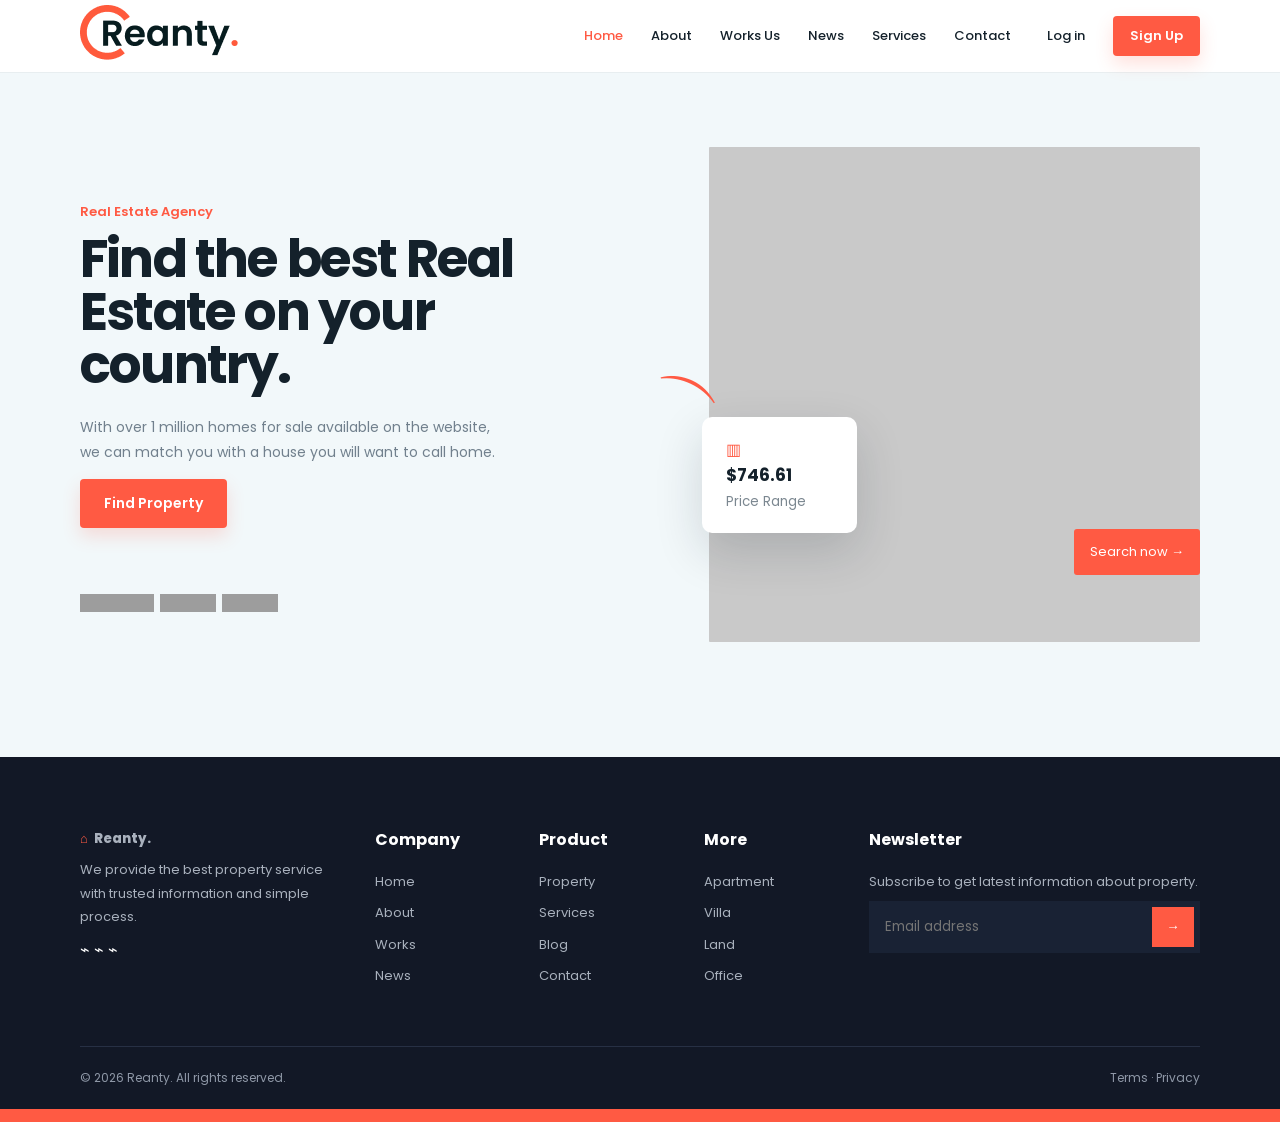
==== index.html @ 838295aa "create hero and change logo images" ====
<!DOCTYPE html>
<html lang="en">
<head>
  <meta charset="UTF-8" />
  <meta name="viewport" content="width=device-width, initial-scale=1.0" />
  <title>Reanty - Real Estate</title>
  <link rel="preconnect" href="https://fonts.googleapis.com">
  <link rel="preconnect" href="https://fonts.gstatic.com" crossorigin>
  <link href="https://fonts.googleapis.com/css2?family=Poppins:wght@400;500;600;700;800&display=swap" rel="stylesheet">
  <link rel="stylesheet" href="./css/base/reset.css" />
  <link rel="stylesheet" href="./css/base/typography.css" />
  <link rel="stylesheet" href="./css/base/buttons.css" />
  <link rel="stylesheet" href="./css/base/utilities.css" />
  <link rel="stylesheet" href="./css/layout/container.css" />
  <link rel="stylesheet" href="./css/layout/header.css" />
  <link rel="stylesheet" href="./css/layout/footer.css" />
  <link rel="stylesheet" href="./css/responsive.css" />
  <link rel="stylesheet" href="./css/sections/hero.css" />
</head>
<body>
  <!-- Header -->
  <header class="header">
    <div class="container nav-wrap">
      <a class="logo" href="#"><img src="./public/images/Logo.png" alt=""></a>
      <input type="checkbox" id="menu-toggle" class="menu-toggle">
      <label for="menu-toggle" class="hamburger"><span></span><span></span><span></span></label>
      <nav class="nav">
        <a class="active" href="#">Home</a>
        <a href="#about">About</a>
        <a href="#work">Works Us</a>
        <a href="#news">News</a>
        <a href="#services">Services</a>
        <a href="#contact">Contact</a>
        <a href="#" class="signin">Log in</a>
        <a href="#" class="btn btn-sm">Sign Up</a>
      </nav>
    </div>
  </header>
<main>
    <!-- Hero -->
    <section class="hero section-soft">
      <div class="container hero-grid">
        <div class="hero-content">
          <p class="eyebrow">Real Estate Agency</p>
          <h1>Find the best Real Estate on your country.</h1>
          <p class="text">With over 1 million homes for sale available on the website, we can match you with a house you will want to call home.</p>
          <a class="btn" href="#featured">Find Property</a>
          <div class="mini-tabs"><span></span><span></span><span></span></div>
        </div>
        <div class="hero-media">
          <div class="image-box hero-box"></div>
          <div class="price-card">
            <span class="pin">▥</span>
            <strong>$746.61</strong>
            <small>Price Range</small>
          </div>
          <div class="search-pill">Search now <b>→</b></div>
          <div class="arrow-mark">⌒</div>
        </div>
      </div>
    </section>
</main>
 

  <!-- Footer -->
  <footer class="footer">
    <div class="container footer-grid">
      <div><a class="logo footer-logo"><span class="logo-icon">⌂</span> Reanty.</a><p>We provide the best property service with trusted information and simple process.</p><div class="social">⌁ ⌁ ⌁</div></div>
      <div><h4>Company</h4><a>Home</a><a>About</a><a>Works</a><a>News</a></div>
      <div><h4>Product</h4><a>Property</a><a>Services</a><a>Blog</a><a>Contact</a></div>
      <div><h4>More</h4><a>Apartment</a><a>Villa</a><a>Land</a><a>Office</a></div>
      <div><h4>Newsletter</h4><p>Subscribe to get latest information about property.</p><form><input placeholder="Email address"><button>→</button></form></div>
    </div>
    <div class="footer-bottom container"><span>© 2026 Reanty. All rights reserved.</span><span>Terms · Privacy</span></div>
  </footer>
</body>
</html>
---- css/base/typography.css ----
body {
    font-family: Poppins, Arial, sans-serif;
    color: #14212b;
    background: #fff;
}

.eyebrow {
    font-size: 13px;
    color: #ff5a43;
    font-weight: 600;
    margin: 0 0 10px;
}

h1 {
    font-size: 52px;
    line-height: 1.02;
    letter-spacing: -1.8px;
    margin-bottom: 24px;
    max-width: 470px;
}

h2 {
    font-size: 32px;
    line-height: 1.22;
    letter-spacing: -.6px;
    margin-bottom: 12px;
}

h3 {
    font-size: 16px;
}

.lead,
.text {
    color: #71808d;
    font-size: 14px;
    line-height: 1.8;
}

.lead {
    max-width: 480px;
    margin: 0 auto 42px;
}
---- css/base/buttons.css ----
.btn {
    display: inline-flex;
    align-items: center;
    justify-content: center;
    border: 0;
    background: #ff5a43;
    color: #fff;
    border-radius: 4px;
    padding: 14px 24px;
    font-size: 14px;
    font-weight: 600;
    box-shadow: 0 8px 18px rgba(255, 90, 67, .18);
}

.btn-sm {
    padding: 10px 17px;
    font-size: 13px;
}

.outline-btn {
    display: inline-block;
    color: #ff5a43;
    border-bottom: 2px solid #ff5a43;
    padding: 12px 8px;
    font-size: 14px;
    font-weight: 600;
}
---- css/base/utilities.css ----
.section {
    padding: 86px 0;
}

.section-soft {
    background: #f2f8fa;
}

.center {
    text-align: center;
}

.left {
    text-align: left;
}

.center-text {
    text-align: center;
}

.image-box {
    background: #c9c9c9;
    border-radius: 1px;
    min-height: 160px;
}

.narrow {
    max-width: 760px;
}

.two-col {
    display: grid;
    grid-template-columns: 1fr 1fr;
    gap: 70px;
    align-items: center;
}

.check-list {
    list-style: none;
    padding: 0;
    margin: 22px 0;
}

.check-list li {
    position: relative;
    padding-left: 24px;
    margin: 12px 0;
    color: #65727e;
    font-size: 14px;
}

.check-list li:before {
    content: "";
    position: absolute;
    left: 0;
    top: 7px;
    width: 8px;
    height: 8px;
    background: #ff5a43;
}
---- css/layout/container.css ----
.container {
    width: min(1120px, 92%);
    margin: auto;
}
---- css/layout/header.css ----
.header {
    position: sticky;
    top: 0;
    background: #fff;
    z-index: 10;
    box-shadow: 0 1px 0 rgba(0, 0, 0, .04);
}

.nav-wrap {
    height: 72px;
    display: flex;
    align-items: center;
    justify-content: space-between;
}

.logo {
    font-size: 21px;
    font-weight: 800;
}

.logo-icon {
    color: #ff5a43;
    margin-right: 4px;
}

.nav {
    display: flex;
    align-items: center;
    gap: 28px;
    font-size: 13px;
    font-weight: 500;
}

.nav .active,
.nav a:hover {
    color: #ff5a43;
}

.signin {
    margin-left: 8px;
}

.menu-toggle,
.hamburger {
    display: none;
}
---- css/layout/footer.css ----
.footer {
    background: #121826;
    color: #fff;
    padding: 70px 0 0;
}

.footer-grid {
    display: grid;
    grid-template-columns: 1.6fr .8fr .8fr .8fr 1.4fr;
    gap: 35px;
}

.footer p,
.footer a {
    display: block;
    color: #a9b1bd;
    font-size: 13px;
    line-height: 1.8;
    margin-bottom: 8px;
}

.footer h4 {
    margin: 0 0 18px;
}

.footer form {
    display: flex;
    background: #192234;
    padding: 6px;
}

.footer input {
    flex: 1;
    background: transparent;
    border: 0;
    color: #fff;
    padding: 10px;
    min-width: 0;
}

.footer button {
    border: 0;
    background: #ff5a43;
    color: #fff;
    width: 42px;
}

.footer-bottom {
    display: flex;
    justify-content: space-between;
    border-top: 1px solid #273044;
    margin-top: 50px;
    padding: 22px 0;
    color: #8f98a7;
    font-size: 12px;
}

.footer:after {
    content: "";
    display: block;
    height: 13px;
    background: #ff5a43;
    margin-top: 0;
}
---- css/responsive.css ----
/* Responsive */
@media (max-width: 900px) {
    h1 {
        font-size: 42px;
    }

    .nav {
        position: absolute;
        top: 72px;
        left: 0;
        right: 0;
        background: #fff;
        display: none;
        flex-direction: column;
        align-items: flex-start;
        padding: 22px 5%;
        box-shadow: 0 12px 30px rgba(0, 0, 0, .08);
    }

    .menu-toggle:checked ~ .nav {
        display: flex;
    }

    .hamburger {
        display: flex;
        flex-direction: column;
        gap: 5px;
    }

    .hamburger span {
        width: 26px;
        height: 2px;
        background: #14212b;
    }

    .hero-grid,
    .two-col,
    .testi-wrap {
        grid-template-columns: 1fr;
    }

    .hero-media {
        min-height: 420px;
    }

    .hero-box {
        width: 100%;
        height: 380px;
    }

    .price-card {
        left: 20px;
        top: 220px;
    }

    .search-pill {
        bottom: 40px;
    }

    .type-cards,
    .services-grid,
    .property-grid,
    .blog-grid {
        grid-template-columns: 1fr 1fr;
    }

    .section-head {
        display: block;
    }

    .gallery-grid {
        height: 340px;
    }

    .footer-grid {
        grid-template-columns: 1fr 1fr;
    }

    .contact-shape {
        width: 100%;
    }
}

@media (max-width: 600px) {
    .section {
        padding: 58px 0;
    }

    h1 {
        font-size: 35px;
    }

    h2 {
        font-size: 26px;
    }

    .hero {
        padding: 45px 0 60px;
    }

    .hero-grid {
        gap: 25px;
    }

    .hero-media {
        min-height: 330px;
    }

    .hero-box {
        height: 300px;
    }

    .arrow-mark {
        display: none;
    }

    .price-card {
        top: 175px;
    }

    .type-cards,
    .services-grid,
    .property-grid,
    .blog-grid,
    .project-boxes {
        grid-template-columns: 1fr;
    }

    .featured-type {
        transform: none;
    }

    .reverse-mobile > div:first-child {
        order: 2;
    }

    .section-head {
        margin-bottom: 25px;
    }

    .filter-tabs {
        gap: 22px;
        margin-top: 20px;
    }

    .wide-banner {
        height: 230px;
    }

    .round-badge {
        left: 8%;
    }

    .testi-wrap {
        gap: 40px;
    }

    .testi-img {
        height: 230px;
    }

    .subscribe {
        flex-direction: column;
    }

    .subscribe input {
        width: 100%;
    }

    .subscribe .btn {
        width: 100%;
    }

    .contact-form {
        padding: 26px;
    }

    .footer-grid {
        grid-template-columns: 1fr;
    }

    .footer-bottom {
        display: block;
    }

    .mini-tabs {
        margin-top: 38px;
    }
}
---- css/sections/hero.css ----
.hero {
    padding: 75px 0 90px;
}

.hero-grid {
    display: grid;
    grid-template-columns: 1fr 1.1fr;
    align-items: center;
    gap: 55px;
}

.hero-content .text {
    max-width: 420px;
}

.hero-media {
    position: relative;
    min-height: 520px;
}

.hero-box {
    position: absolute;
    right: 0;
    top: 0;
    width: 88%;
    height: 495px;
}

.price-card {
    position: absolute;
    left: 60px;
    top: 270px;
    background: #fff;
    border-radius: 10px;
    padding: 20px 24px;
    box-shadow: 0 18px 48px rgba(20, 33, 43, .16);
    min-width: 155px;
}

.price-card .pin {
    display: block;
    color: #ff5a43;
}

.price-card strong {
    display: block;
    font-size: 17px;
}

.price-card small {
    color: #7b8790;
}

.search-pill {
    position: absolute;
    right: 0;
    bottom: 92px;
    background: #ff5a43;
    color: #fff;
    border-radius: 3px;
    padding: 13px 16px;
    font-size: 13px;
}

.arrow-mark {
    position: absolute;
    left: 0;
    top: 210px;
    color: #ff5a43;
    font-size: 72px;
    transform: rotate(25deg);
}

.mini-tabs {
    display: flex;
    gap: 6px;
    margin-top: 66px;
}

.mini-tabs span {
    display: block;
    width: 56px;
    height: 18px;
    background: #9d9d9d;
}

.mini-tabs span:first-child {
    width: 74px;
}
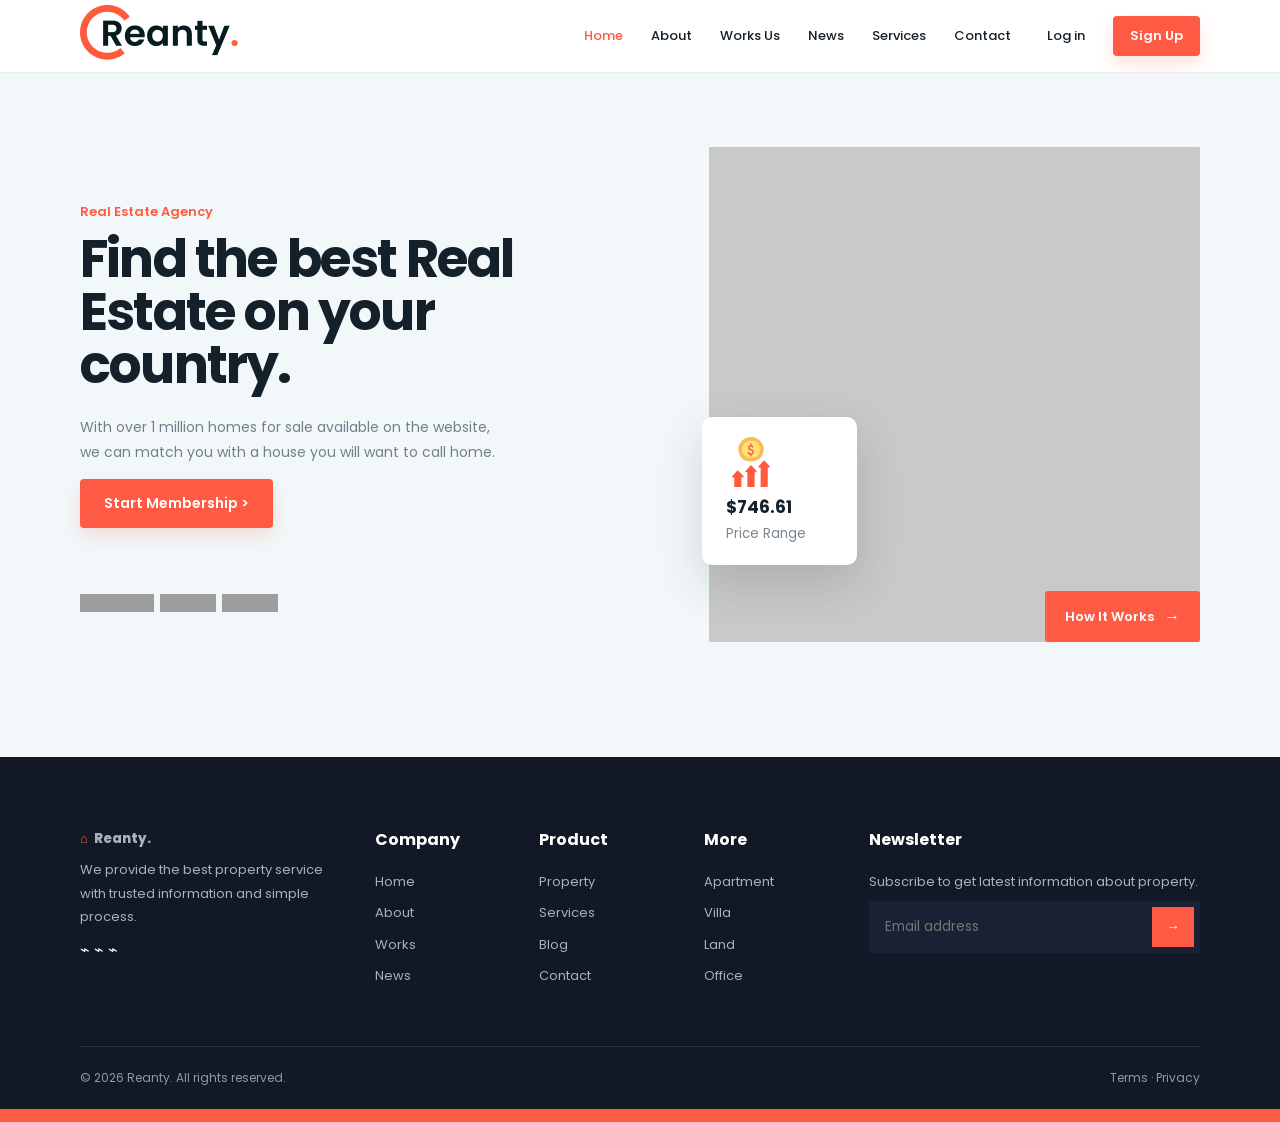
==== commit 67af9245: "create hero" ====
--- a/index.html
+++ b/index.html
@@ -44,18 +44,19 @@
           <p class="eyebrow">Real Estate Agency</p>
           <h1>Find the best Real Estate on your country.</h1>
           <p class="text">With over 1 million homes for sale available on the website, we can match you with a house you will want to call home.</p>
-          <a class="btn" href="#featured">Find Property</a>
+          <a class="btn" href="#featured">Start Membership ></a>
           <div class="mini-tabs"><span></span><span></span><span></span></div>
         </div>
         <div class="hero-media">
           <div class="image-box hero-box"></div>
           <div class="price-card">
-            <span class="pin">▥</span>
+            <span class="pin"> <img src="./public/images/increase1.png" alt=""></span>
             <strong>$746.61</strong>
             <small>Price Range</small>
           </div>
-          <div class="search-pill">Search now <b>→</b></div>
-          <div class="arrow-mark">⌒</div>
+          <button class="search-pill">How It Works <b>→</b></button>
+          <!-- <div class="search-pill"><button> How It Works </button><b>→</b></div> -->
+          <div class="arrow-mark"> <img src="./public/images/vector.png" alt=""></div>
         </div>
       </div>
     </section>
--- a/css/responsive.css
+++ b/css/responsive.css
@@ -1,4 +1,3 @@
-/* Responsive */
 @media (max-width: 900px) {
     h1 {
         font-size: 42px;
--- a/css/sections/hero.css
+++ b/css/sections/hero.css
@@ -54,18 +54,33 @@
 .search-pill {
     position: absolute;
     right: 0;
-    bottom: 92px;
+    bottom: 25px;
+
+    display: flex;
+    align-items: center;
+    gap: 10px;
+
+    border: none;
+    cursor: pointer;
+
     background: #ff5a43;
     color: #fff;
+
     border-radius: 3px;
-    padding: 13px 16px;
+    padding: 13px 20px;
+
     font-size: 13px;
+    font-weight: 600;
+}
+
+.search-pill b {
+    font-size: 16px;
 }
 
 .arrow-mark {
     position: absolute;
-    left: 0;
-    top: 210px;
+    left: -150px;
+    top: 150px;
     color: #ff5a43;
     font-size: 72px;
     transform: rotate(25deg);
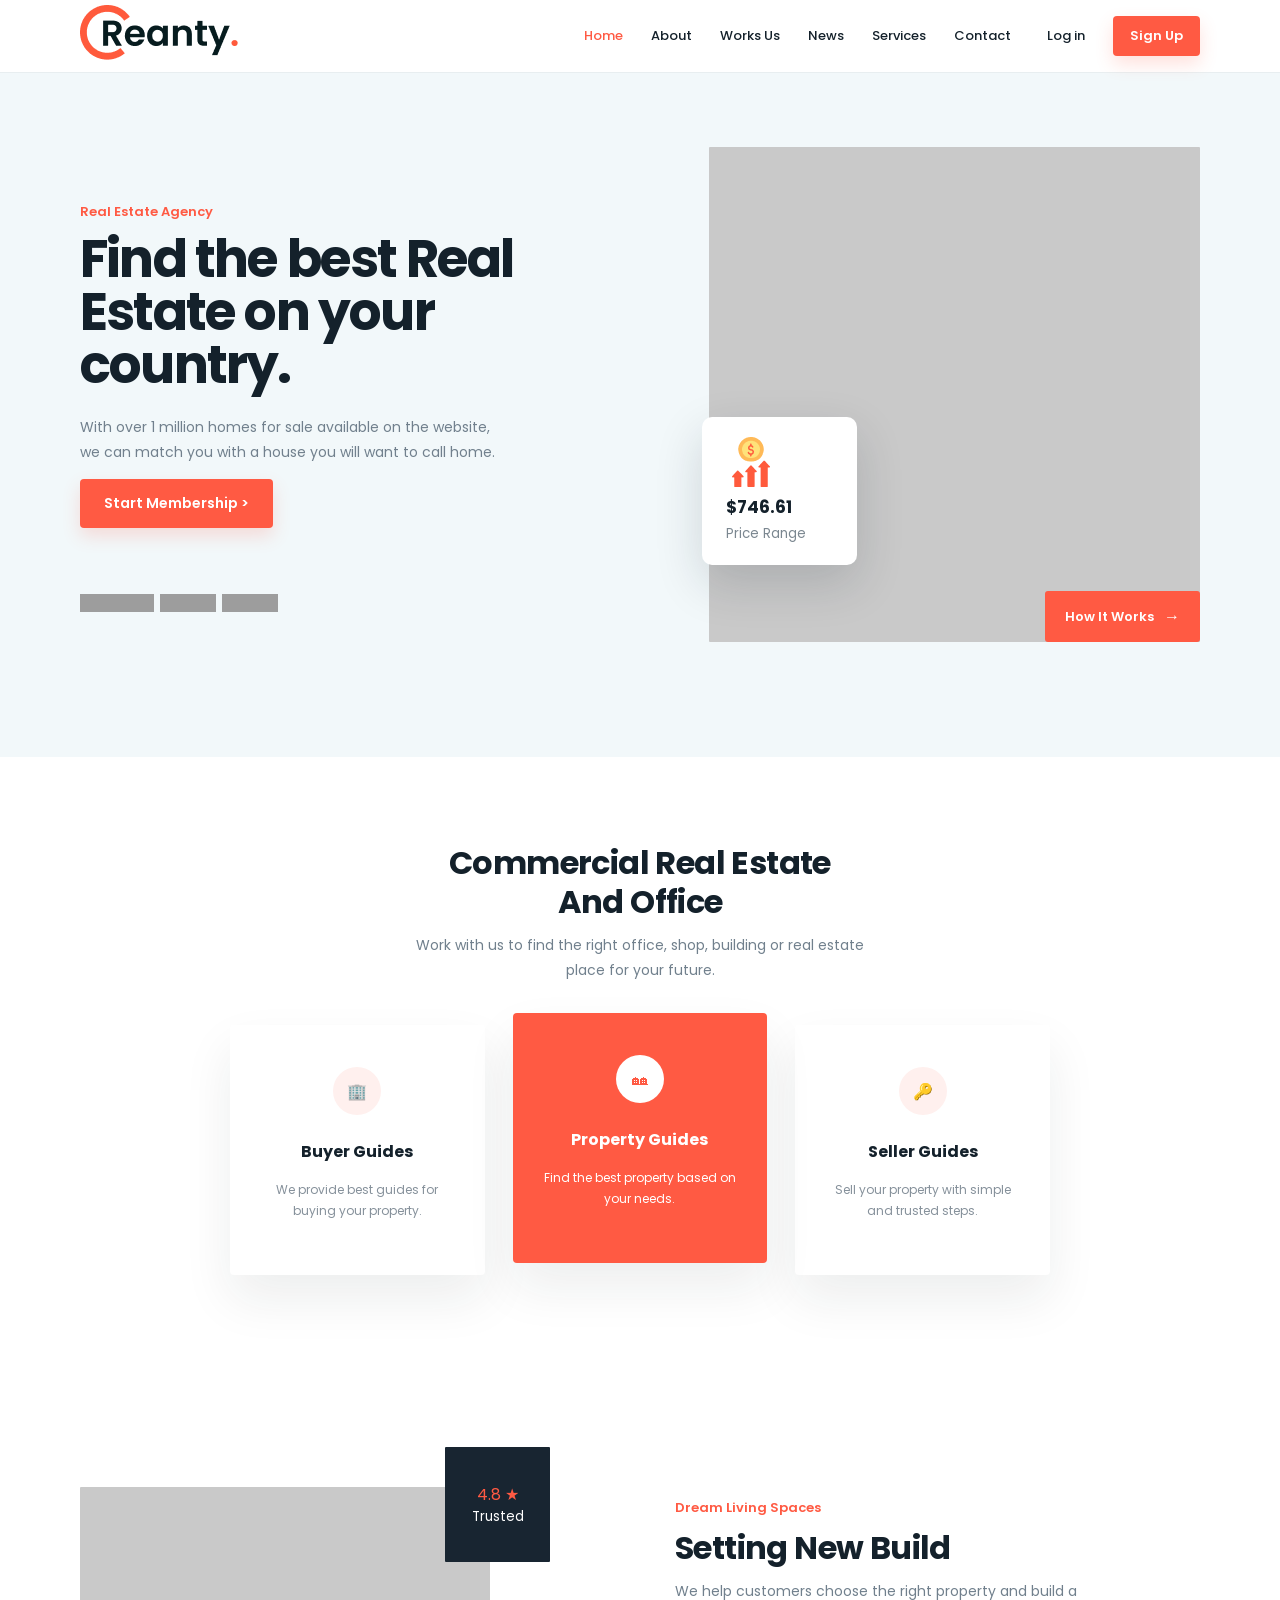
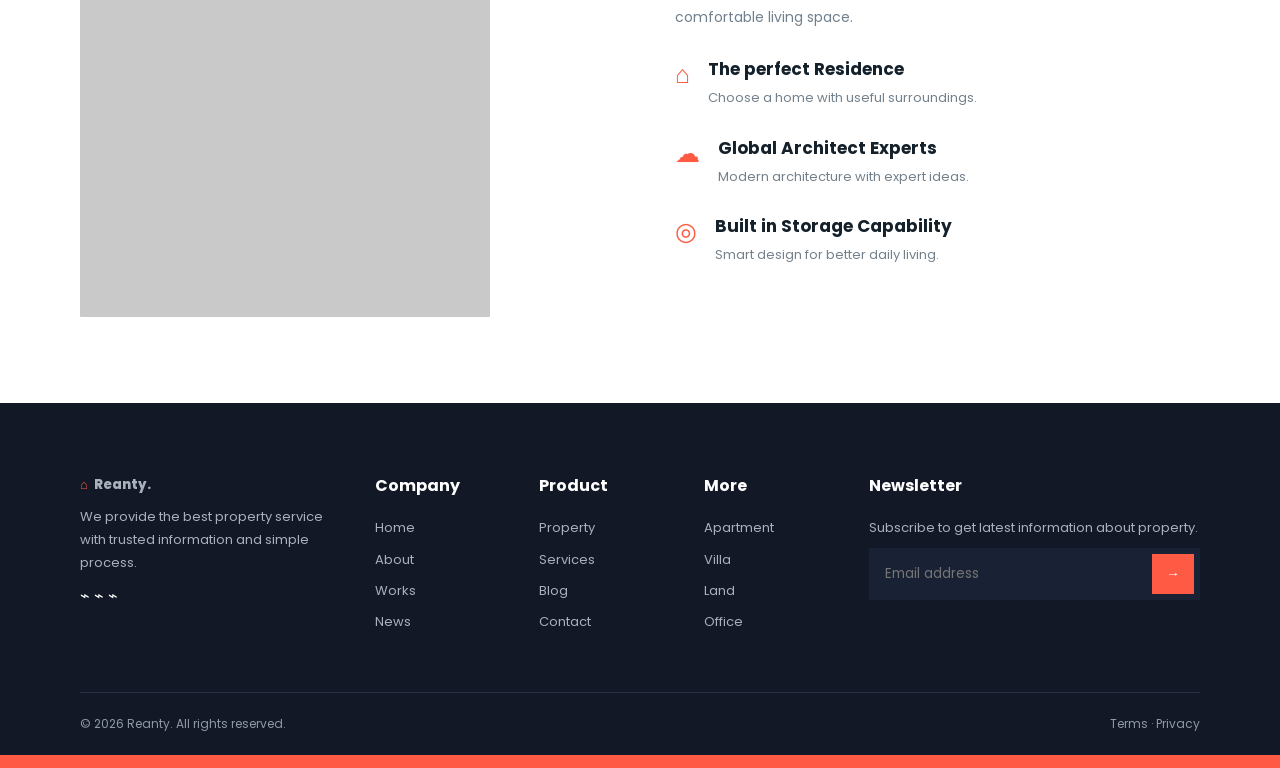
==== commit 397fa979: "add commerical and dream living" ====
--- a/index.html
+++ b/index.html
@@ -16,6 +16,8 @@
   <link rel="stylesheet" href="./css/layout/footer.css" />
   <link rel="stylesheet" href="./css/responsive.css" />
   <link rel="stylesheet" href="./css/sections/hero.css" />
+  <link rel="stylesheet" href="./css/sections/dream-living.css" />
+  <link rel="stylesheet" href="./css/sections/property-types.css" />
 </head>
 <body>
   <!-- Header -->
@@ -60,6 +62,49 @@
         </div>
       </div>
     </section>
+
+    <!-- Commercial Real Estate -->
+    <section id="about" class="section center">
+      <div class="container">
+        <h2>Commercial Real Estate<br>And Office</h2>
+        <p class="lead">Work with us to find the right office, shop, building or real estate place for your future.</p>
+        <div class="type-cards">
+          <article class="type-card">
+            <div class="icon">🏢</div>
+            <h3>Buyer Guides</h3>
+            <p>We provide best guides for buying your property.</p>
+          </article>
+          <article class="type-card featured-type">
+            <div class="icon">🏘</div>
+            <h3>Property Guides</h3>
+            <p>Find the best property based on your needs.</p>
+          </article>
+          <article class="type-card">
+            <div class="icon">🔑</div>
+            <h3>Seller Guides</h3>
+            <p>Sell your property with simple and trusted steps.</p>
+          </article>
+        </div>
+      </div>
+    </section>
+
+    <!-- Dream Living Spaces -->
+    <section class="section living">
+      <div class="container two-col">
+        <div class="image-stack">
+          <div class="image-box tall"></div>
+          <div class="image-box small-card"><span>4.8 ★</span><small>Trusted</small></div>
+        </div>
+        <div class="content-list">
+          <p class="eyebrow">Dream Living Spaces</p>
+          <h2>Setting New Build</h2>
+          <p class="text">We help customers choose the right property and build a comfortable living space.</p>
+          <div class="list-item"><span>⌂</span><div><h4>The perfect Residence</h4><p>Choose a home with useful surroundings.</p></div></div>
+          <div class="list-item"><span>☁</span><div><h4>Global Architect Experts</h4><p>Modern architecture with expert ideas.</p></div></div>
+          <div class="list-item"><span>◎</span><div><h4>Built in Storage Capability</h4><p>Smart design for better daily living.</p></div></div>
+        </div>
+      </div>
+    </section>
 </main>
  
 
--- a/css/sections/dream-living.css
+++ b/css/sections/dream-living.css
@@ -0,0 +1,55 @@
+.image-stack {
+    position: relative;
+    min-height: 470px;
+}
+
+.image-stack .tall {
+    width: 78%;
+    height: 430px;
+    margin-top: 40px;
+}
+
+.small-card {
+    position: absolute;
+    right: 55px;
+    top: 0;
+    width: 105px;
+    min-height: 115px;
+    background: #182531;
+    color: #fff;
+    display: flex;
+    flex-direction: column;
+    justify-content: center;
+    align-items: center;
+}
+
+.small-card span {
+    color: #ff5a43;
+}
+
+.content-list {
+    max-width: 490px;
+}
+
+.list-item {
+    display: flex;
+    gap: 18px;
+    margin-top: 26px;
+}
+
+.list-item > span {
+    color: #ff5a43;
+    font-size: 25px;
+}
+
+.list-item h4 {
+    margin: 0 0 6px;
+    font-size: 17px;
+}
+
+.list-item p {
+    margin: 0;
+    color: #73818c;
+    font-size: 13px;
+    line-height: 1.6;
+}
--- a/css/sections/property-types.css
+++ b/css/sections/property-types.css
@@ -0,0 +1,50 @@
+/* Property Types */
+.type-cards {
+    display: grid;
+    grid-template-columns: repeat(3, 1fr);
+    gap: 28px;
+    max-width: 820px;
+    margin: 0 auto;
+}
+
+.type-card {
+    background: #fff;
+    border-radius: 4px;
+    padding: 42px 28px;
+    box-shadow: 0 24px 50px rgba(20, 33, 43, .08);
+    min-height: 210px;
+}
+
+.type-card .icon,
+.service-card .icon {
+    width: 48px;
+    height: 48px;
+    border-radius: 50%;
+    background: #fff0ee;
+    color: #ff5a43;
+    display: grid;
+    place-items: center;
+    margin: 0 auto 24px;
+}
+
+.type-card p,
+.service-card p {
+    color: #86919b;
+    font-size: 12px;
+    line-height: 1.7;
+}
+
+.featured-type {
+    background: #ff5a43;
+    color: #fff;
+    transform: translateY(-12px);
+}
+
+.featured-type .icon {
+    background: #fff;
+    color: #ff5a43;
+}
+
+.featured-type p {
+    color: #fff;
+}
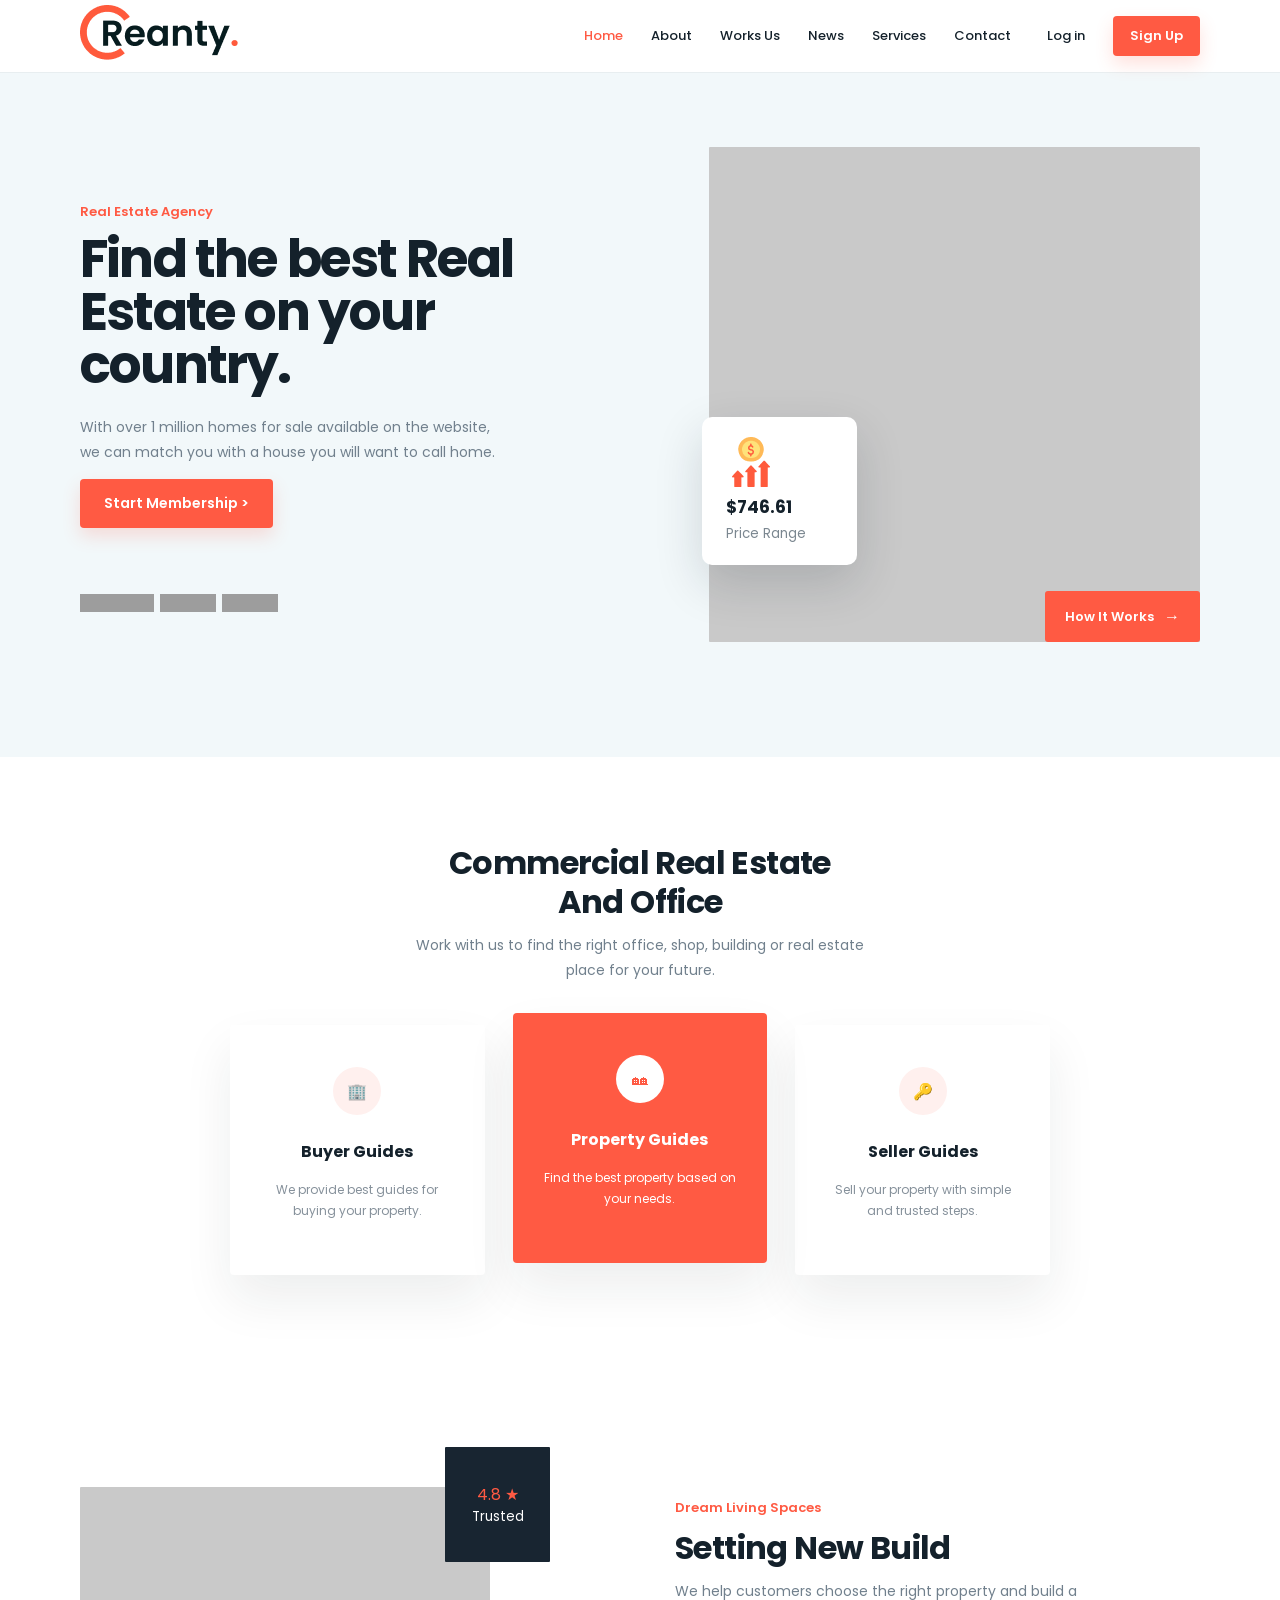
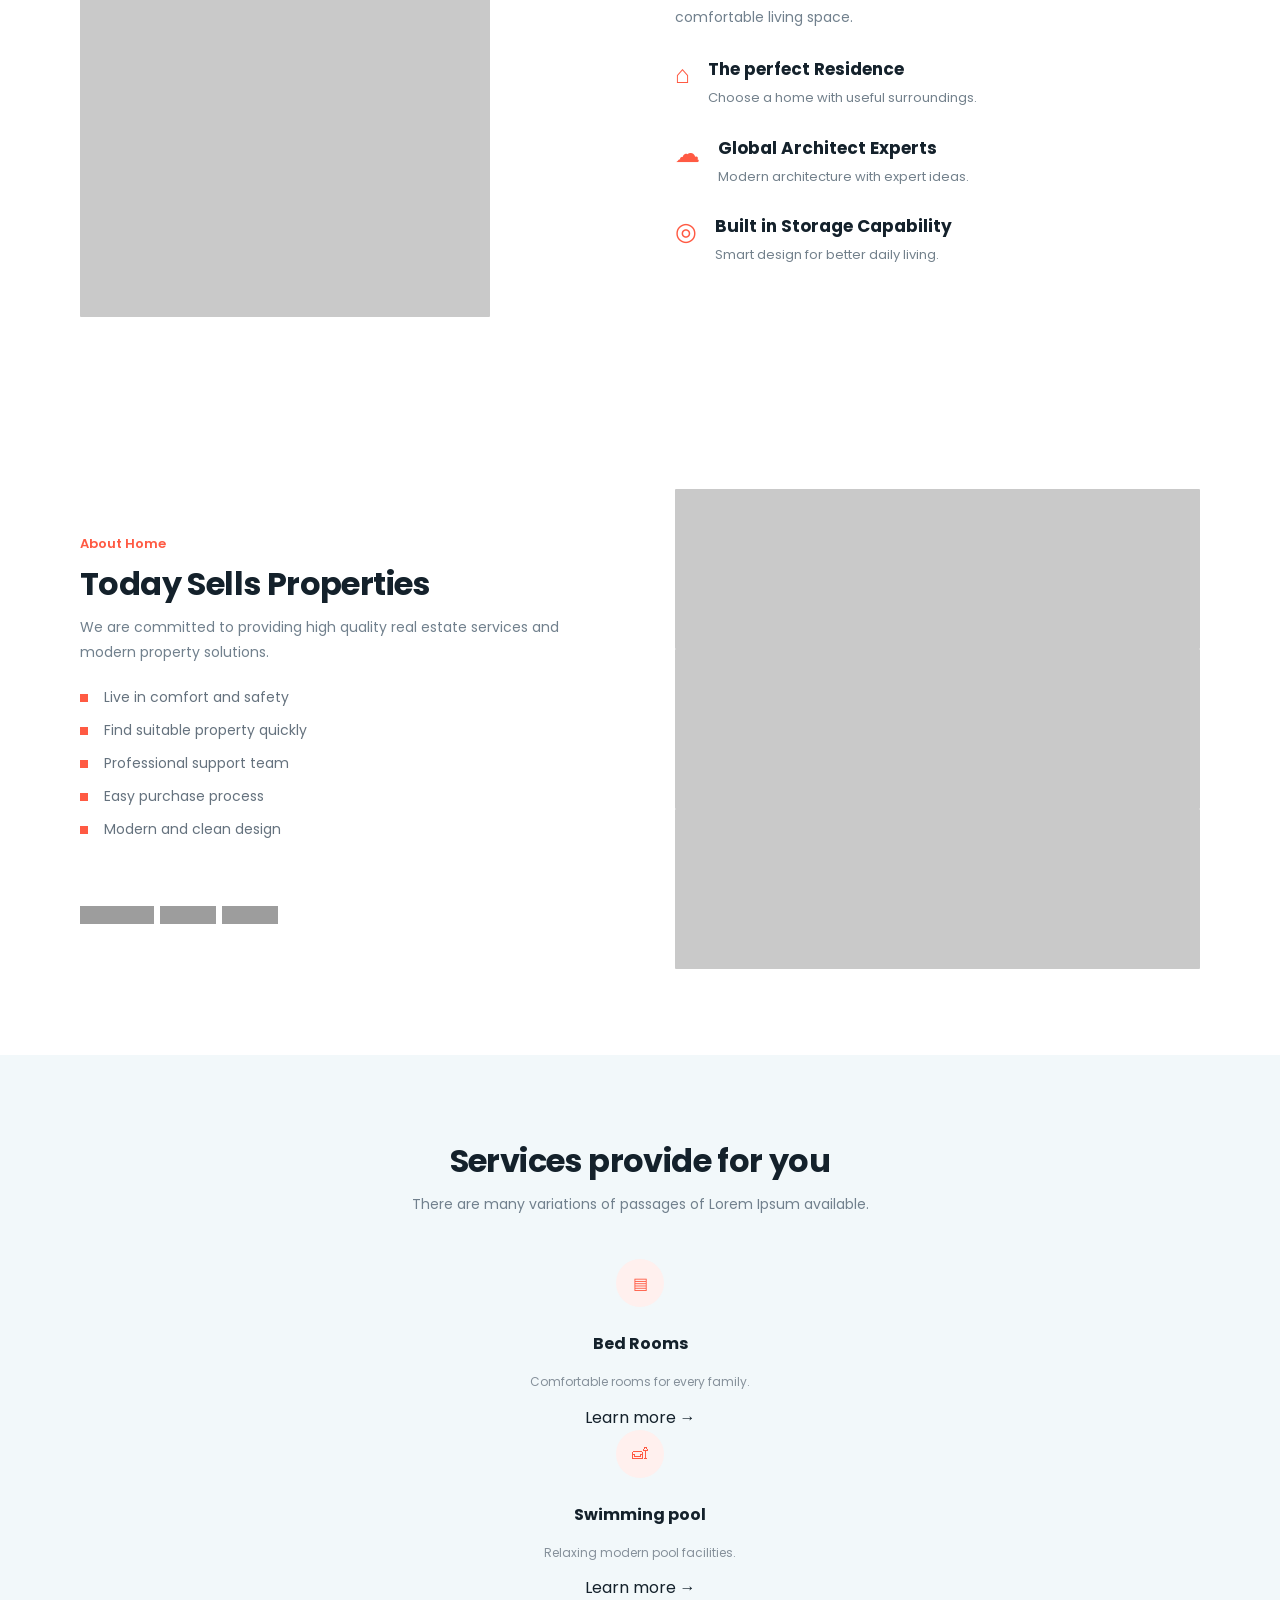
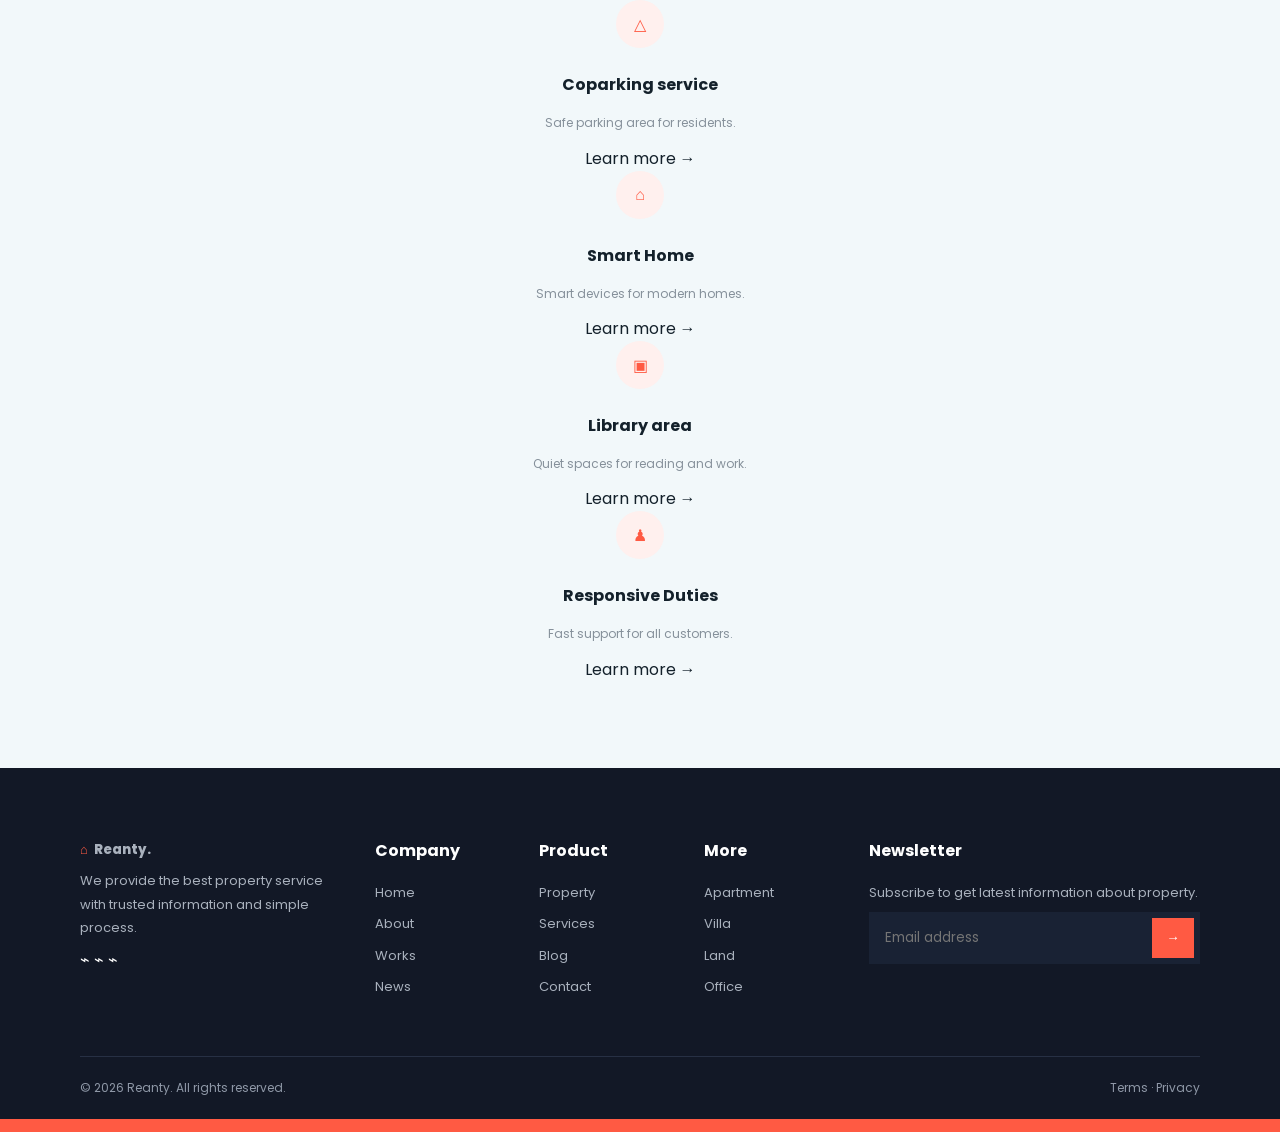
==== commit af0fdbd9: "add service template" ====
--- a/index.html
+++ b/index.html
@@ -105,6 +105,45 @@
         </div>
       </div>
     </section>
+    <!-- Today Sells Properties -->
+    <section class="section sells">
+      <div class="container two-col reverse-mobile">
+        <div>
+          <p class="eyebrow">About Home</p>
+          <h2>Today Sells Properties</h2>
+          <p class="text">We are committed to providing high quality real estate services and modern property solutions.</p>
+          <ul class="check-list">
+            <li>Live in comfort and safety</li>
+            <li>Find suitable property quickly</li>
+            <li>Professional support team</li>
+            <li>Easy purchase process</li>
+            <li>Modern and clean design</li>
+          </ul>
+          <div class="mini-tabs"><span></span><span></span><span></span></div>
+        </div>
+        <div class="gallery-grid">
+          <div class="image-box big"></div>
+          <div class="image-box"></div>
+          <div class="image-box"></div>
+        </div>
+      </div>
+    </section>
+
+    <!-- Services -->
+    <section id="services" class="section section-soft center">
+      <div class="container">
+        <h2>Services provide for you</h2>
+        <p class="lead">There are many variations of passages of Lorem Ipsum available.</p>
+        <div class="services-grid">
+          <article class="service-card"><div class="icon">▤</div><h3>Bed Rooms</h3><p>Comfortable rooms for every family.</p><a>Learn more →</a></article>
+          <article class="service-card"><div class="icon">🛋</div><h3>Swimming pool</h3><p>Relaxing modern pool facilities.</p><a>Learn more →</a></article>
+          <article class="service-card"><div class="icon">△</div><h3>Coparking service</h3><p>Safe parking area for residents.</p><a>Learn more →</a></article>
+          <article class="service-card"><div class="icon">⌂</div><h3>Smart Home</h3><p>Smart devices for modern homes.</p><a>Learn more →</a></article>
+          <article class="service-card"><div class="icon">▣</div><h3>Library area</h3><p>Quiet spaces for reading and work.</p><a>Learn more →</a></article>
+          <article class="service-card"><div class="icon">♟</div><h3>Responsive Duties</h3><p>Fast support for all customers.</p><a>Learn more →</a></article>
+        </div>
+      </div>
+    </section>
 </main>
  
 
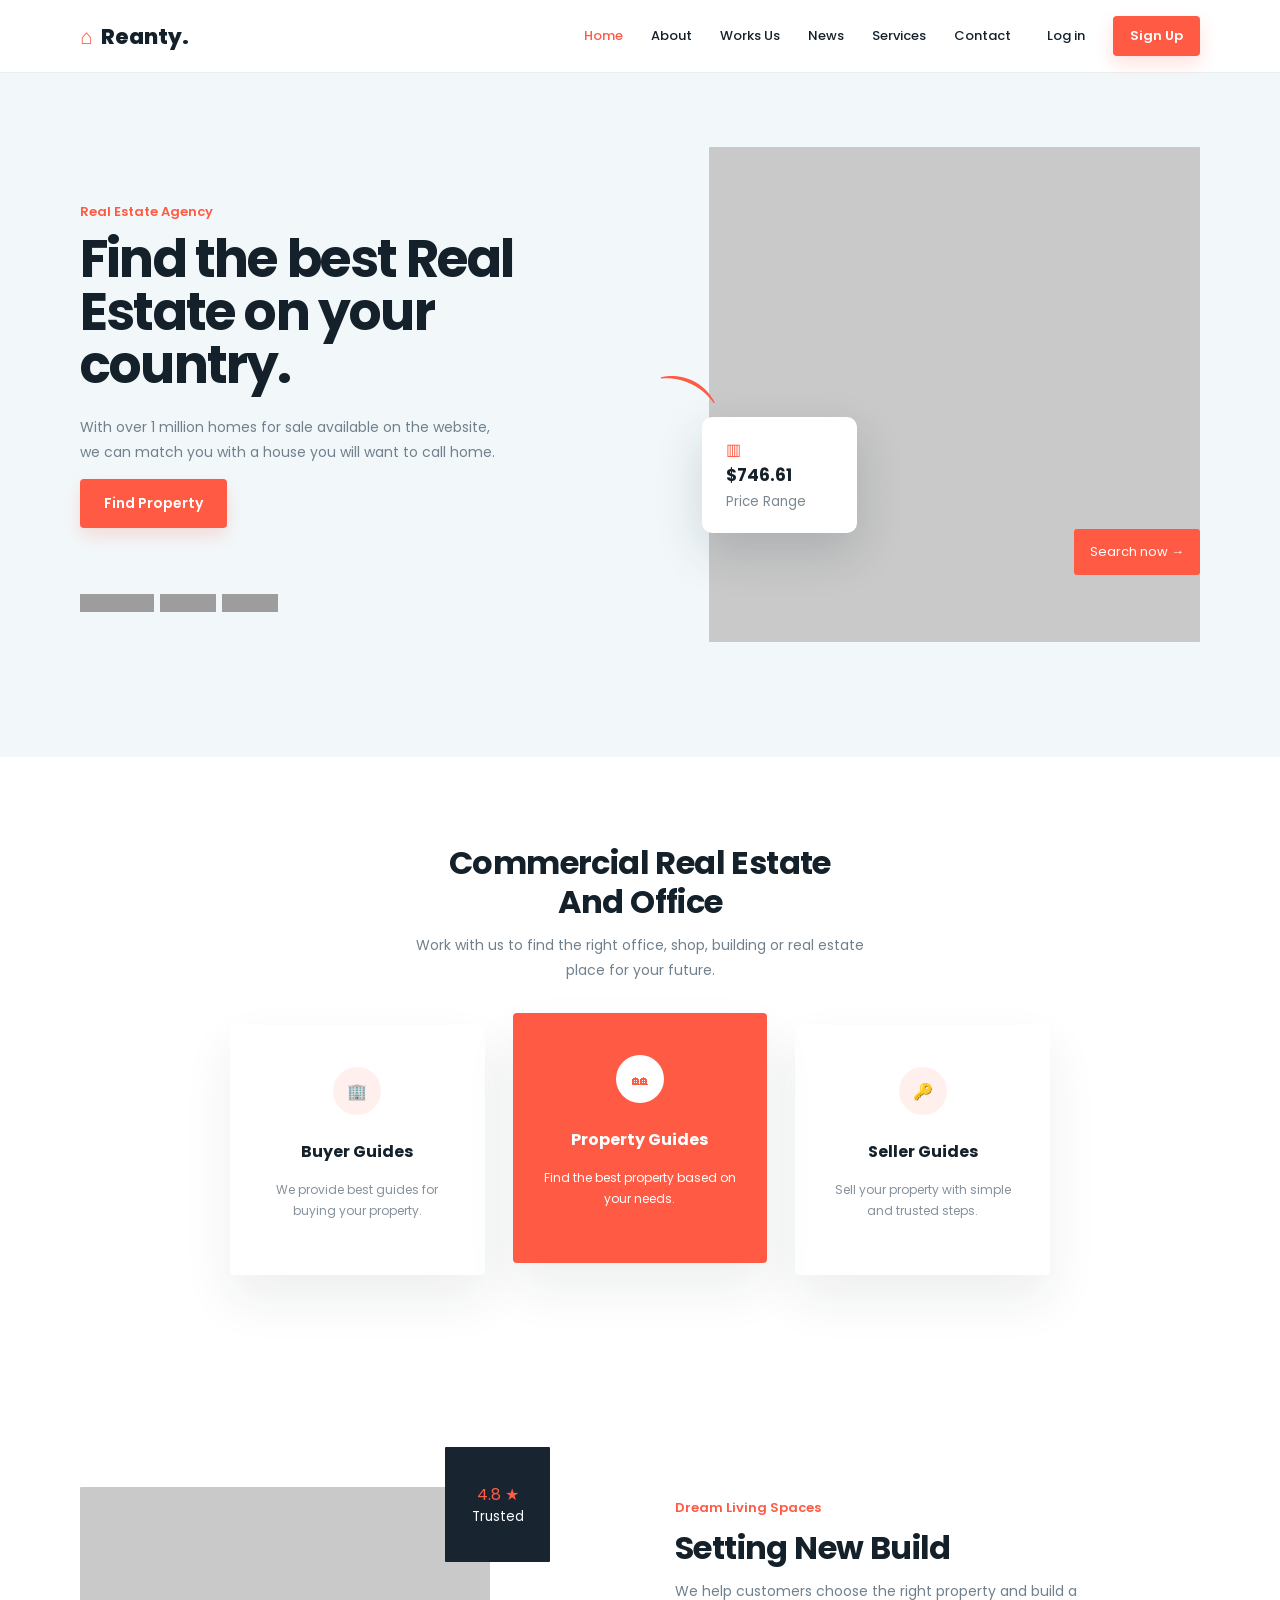
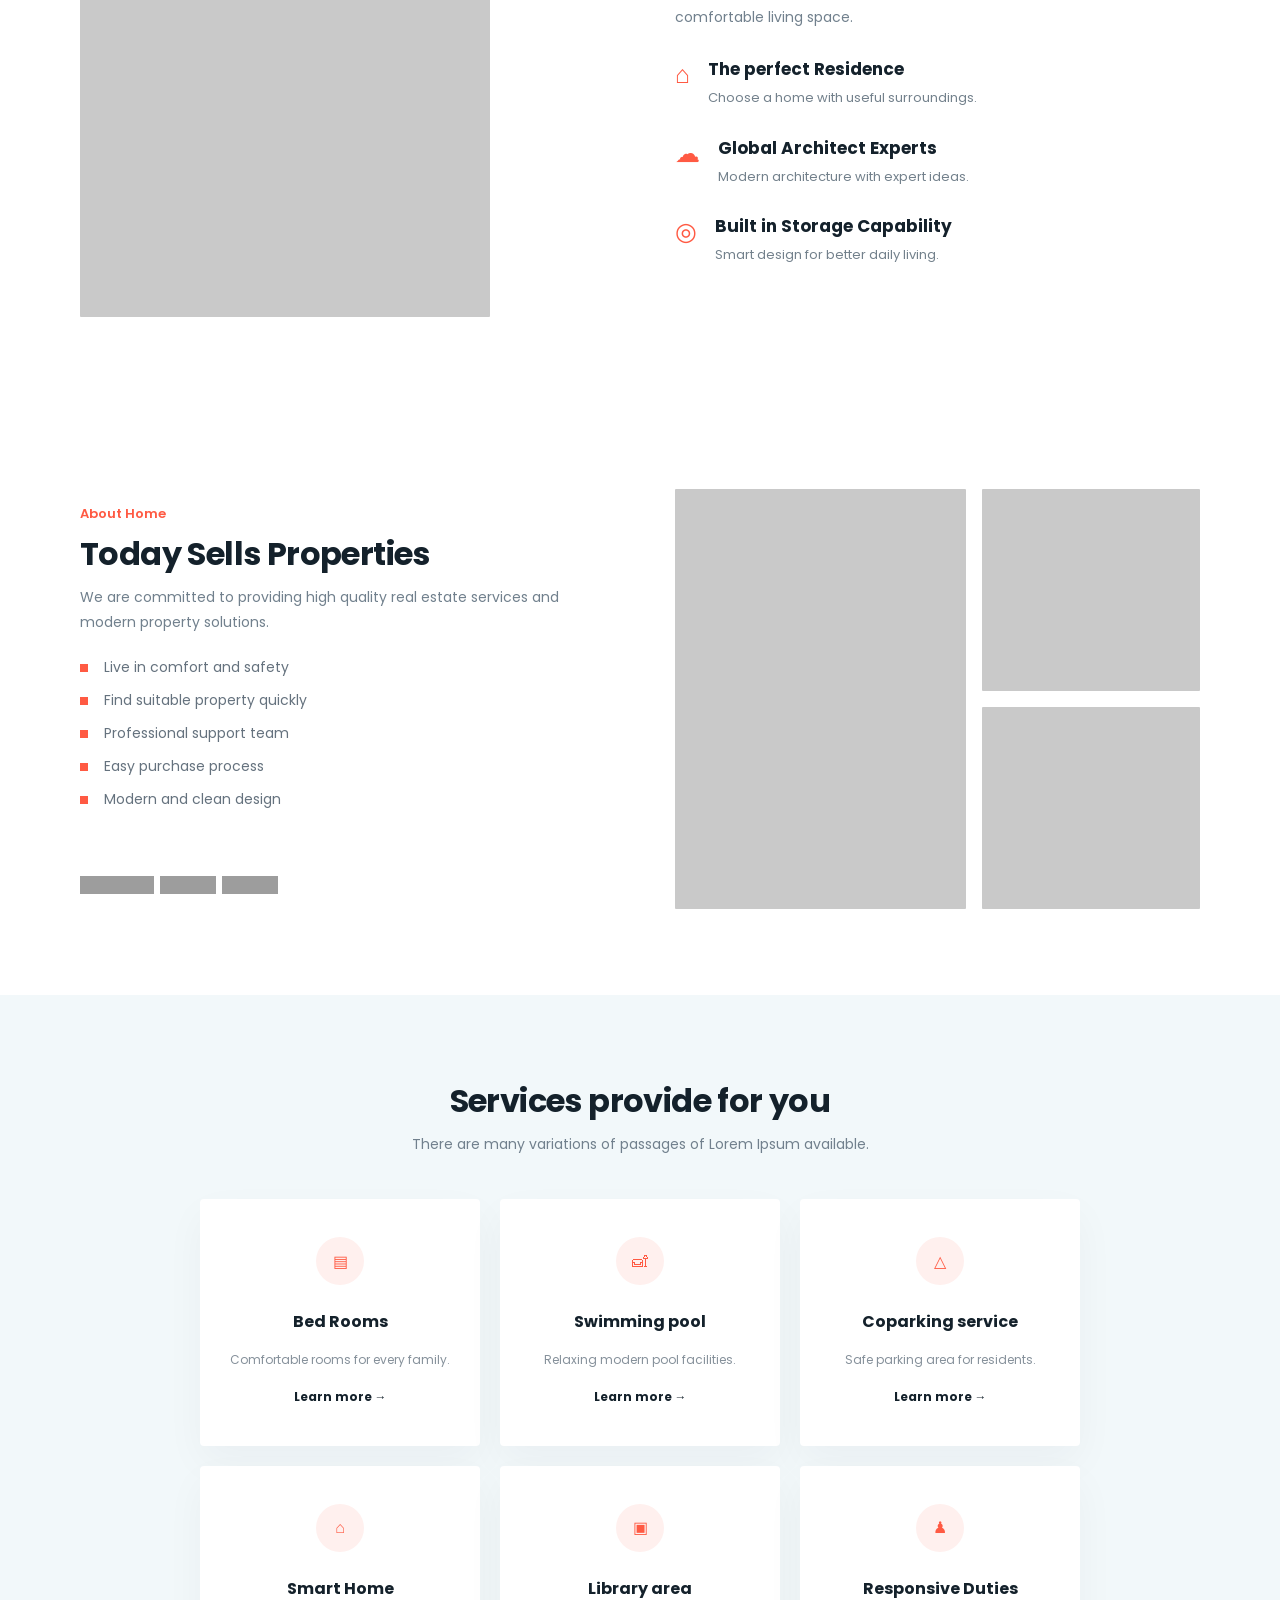
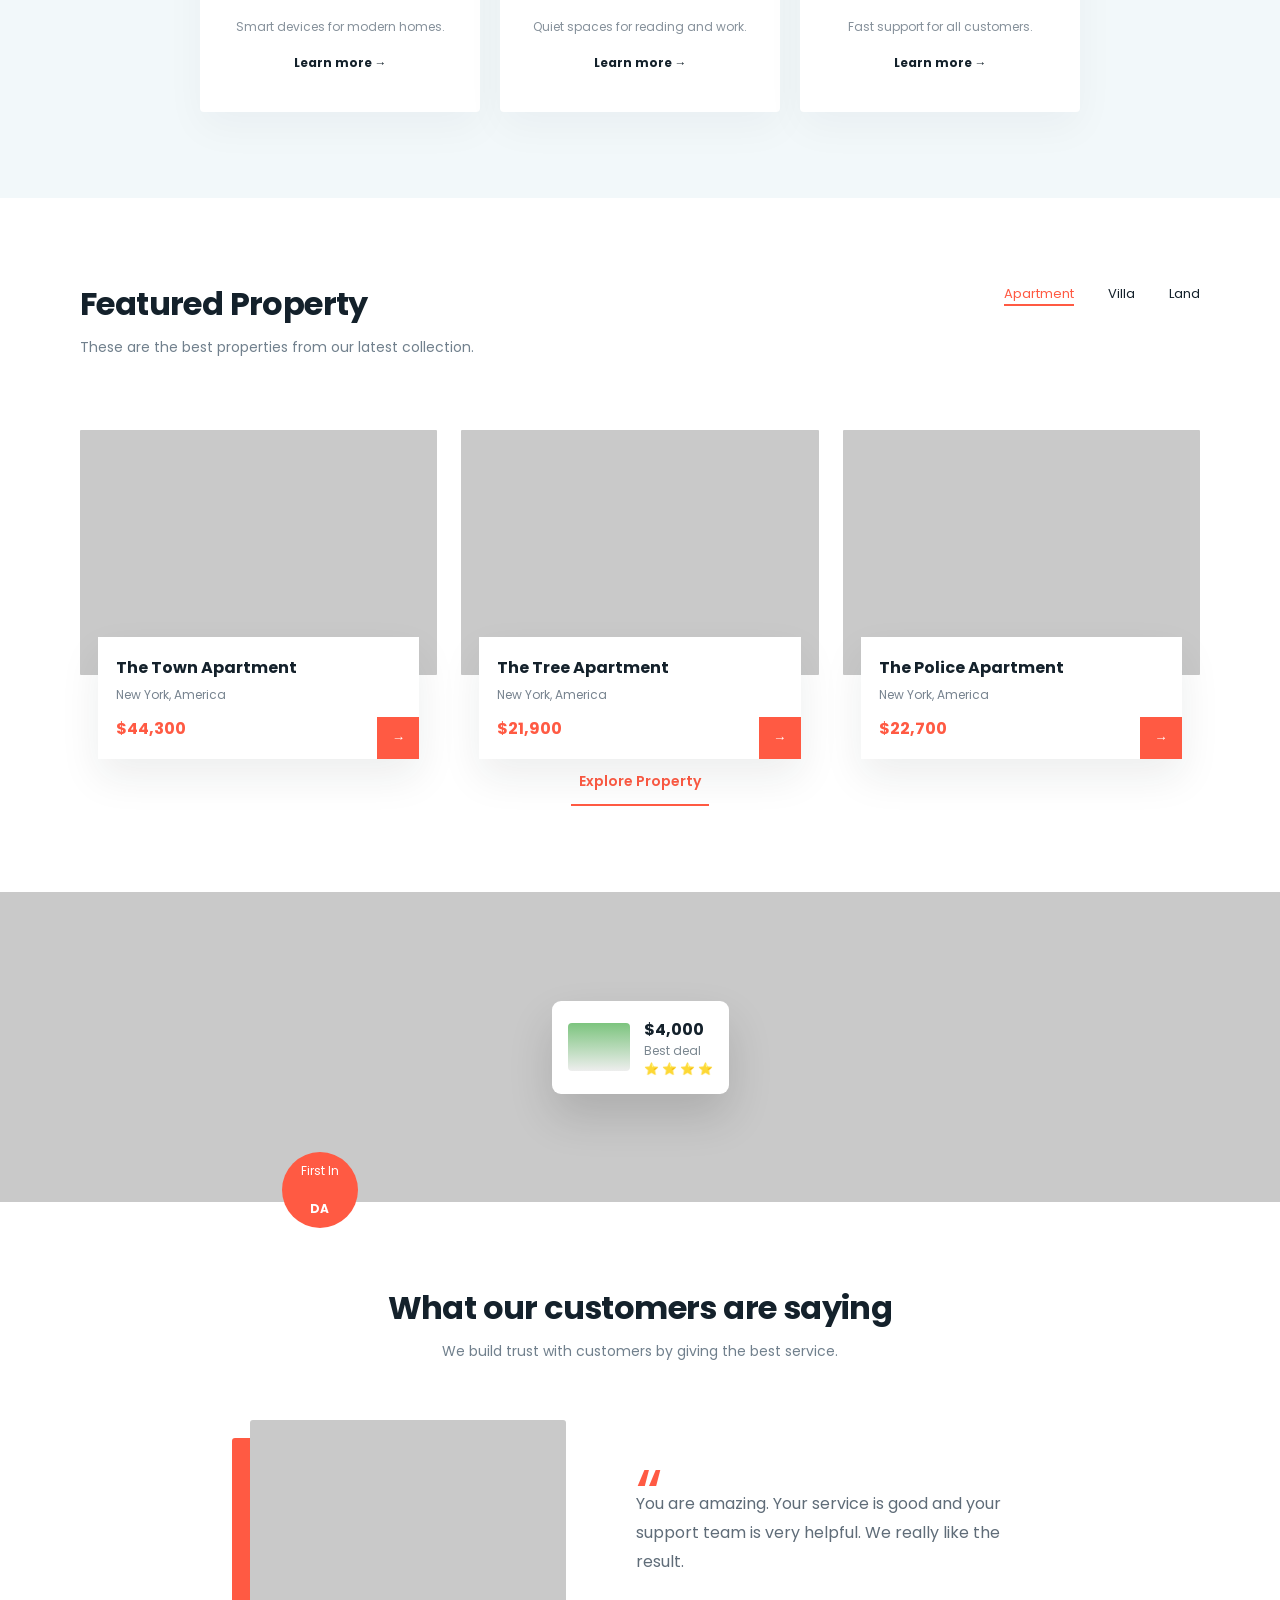
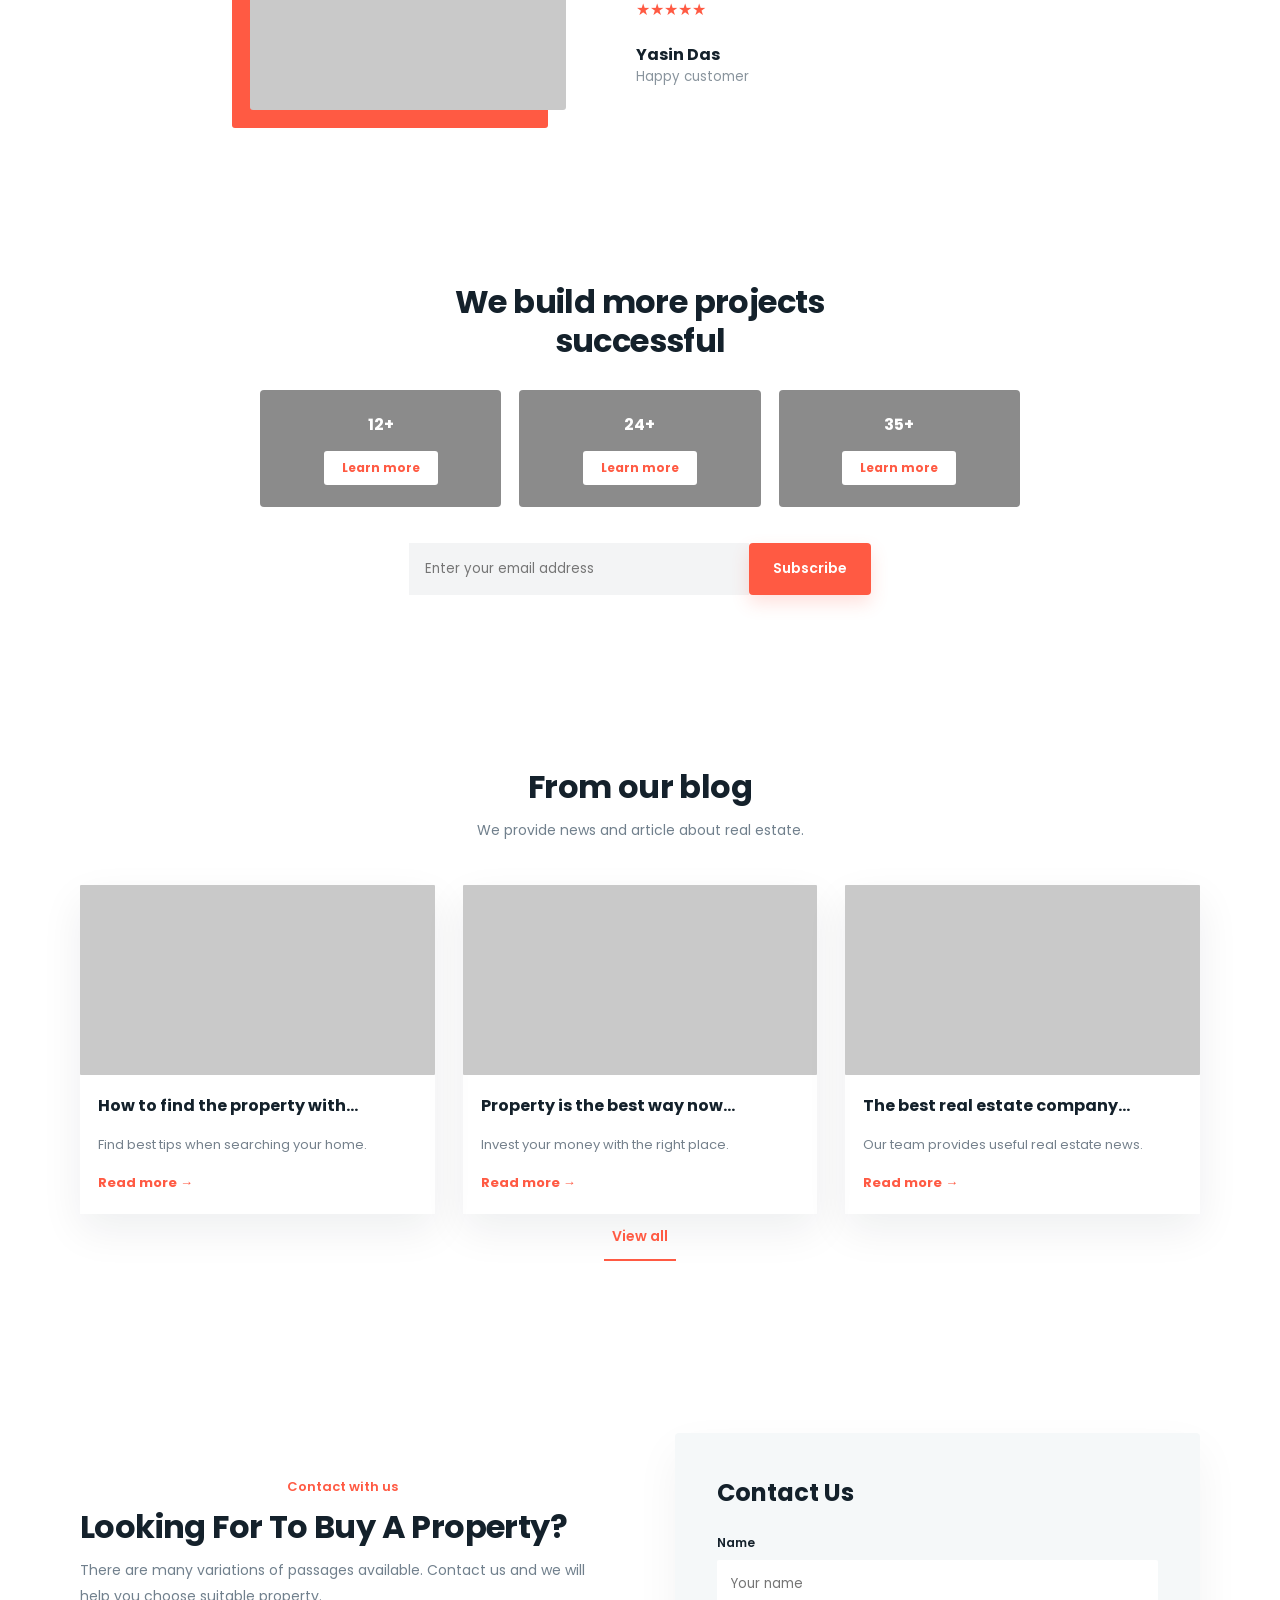
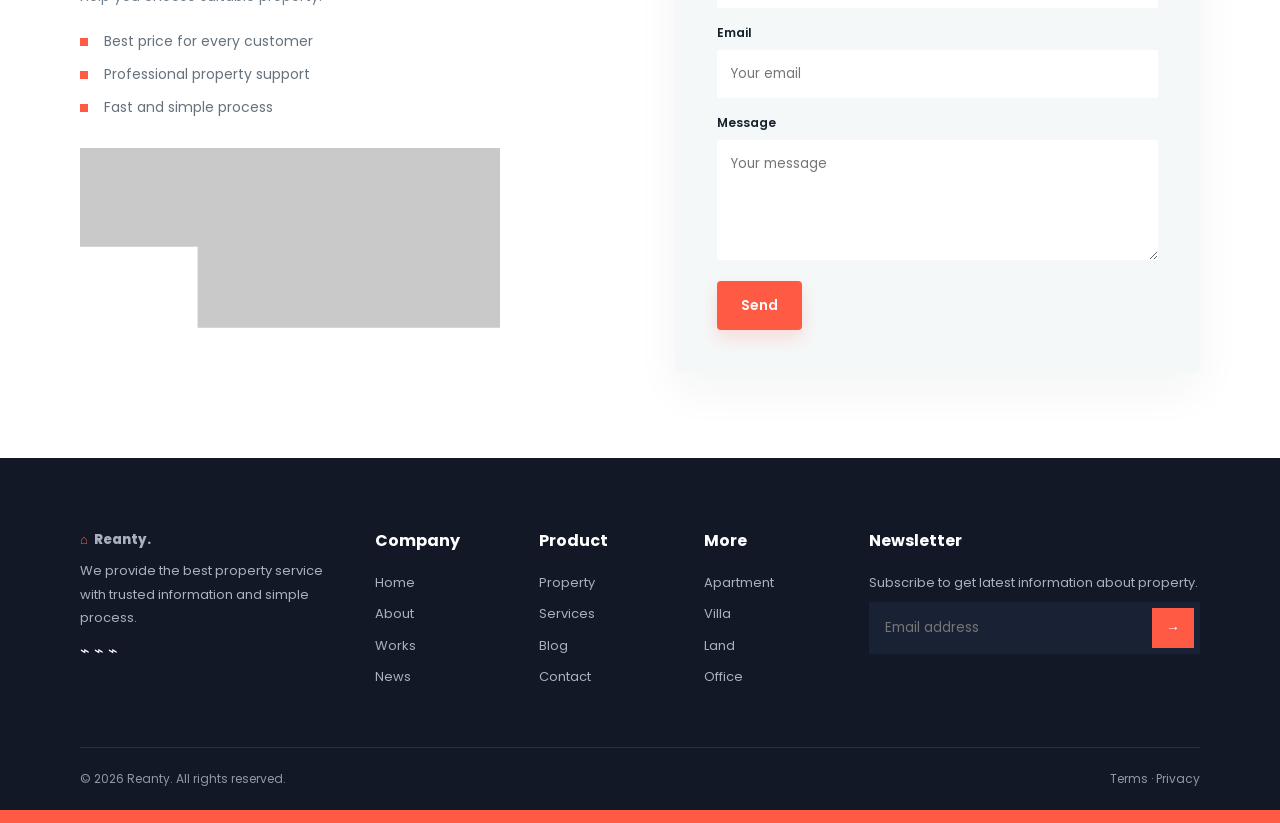
==== commit ff149853: "create demo today - projectjs - fearture" ====
--- a/index.html
+++ b/index.html
@@ -13,17 +13,26 @@
   <link rel="stylesheet" href="./css/base/utilities.css" />
   <link rel="stylesheet" href="./css/layout/container.css" />
   <link rel="stylesheet" href="./css/layout/header.css" />
+  <link rel="stylesheet" href="./css/sections/hero.css" />
+  <link rel="stylesheet" href="./css/sections/property-types.css" />
+  <link rel="stylesheet" href="./css/sections/dream-living.css" />
+  <link rel="stylesheet" href="./css/sections/featured-property.css" />
+  <link rel="stylesheet" href="./css/sections/services.css" />
+  <link rel="stylesheet" href="./css/sections/property-list.css" />
+  <link rel="stylesheet" href="./css/sections/deal-banner.css" />
+  <link rel="stylesheet" href="./css/sections/testimonial.css" />
+  <link rel="stylesheet" href="./css/sections/projects.css" />
+  <link rel="stylesheet" href="./css/sections/subscribe.css" />
+  <link rel="stylesheet" href="./css/sections/blog.css" />
+  <link rel="stylesheet" href="./css/sections/contact.css" />
   <link rel="stylesheet" href="./css/layout/footer.css" />
   <link rel="stylesheet" href="./css/responsive.css" />
-  <link rel="stylesheet" href="./css/sections/hero.css" />
-  <link rel="stylesheet" href="./css/sections/dream-living.css" />
-  <link rel="stylesheet" href="./css/sections/property-types.css" />
 </head>
 <body>
   <!-- Header -->
   <header class="header">
     <div class="container nav-wrap">
-      <a class="logo" href="#"><img src="./public/images/Logo.png" alt=""></a>
+      <a class="logo" href="#"><span class="logo-icon">⌂</span> Reanty.</a>
       <input type="checkbox" id="menu-toggle" class="menu-toggle">
       <label for="menu-toggle" class="hamburger"><span></span><span></span><span></span></label>
       <nav class="nav">
@@ -38,7 +47,8 @@
       </nav>
     </div>
   </header>
-<main>
+
+  <main>
     <!-- Hero -->
     <section class="hero section-soft">
       <div class="container hero-grid">
@@ -46,19 +56,18 @@
           <p class="eyebrow">Real Estate Agency</p>
           <h1>Find the best Real Estate on your country.</h1>
           <p class="text">With over 1 million homes for sale available on the website, we can match you with a house you will want to call home.</p>
-          <a class="btn" href="#featured">Start Membership ></a>
+          <a class="btn" href="#featured">Find Property</a>
           <div class="mini-tabs"><span></span><span></span><span></span></div>
         </div>
         <div class="hero-media">
           <div class="image-box hero-box"></div>
           <div class="price-card">
-            <span class="pin"> <img src="./public/images/increase1.png" alt=""></span>
+            <span class="pin">▥</span>
             <strong>$746.61</strong>
             <small>Price Range</small>
           </div>
-          <button class="search-pill">How It Works <b>→</b></button>
-          <!-- <div class="search-pill"><button> How It Works </button><b>→</b></div> -->
-          <div class="arrow-mark"> <img src="./public/images/vector.png" alt=""></div>
+          <div class="search-pill">Search now <b>→</b></div>
+          <div class="arrow-mark">⌒</div>
         </div>
       </div>
     </section>
@@ -105,6 +114,7 @@
         </div>
       </div>
     </section>
+
     <!-- Today Sells Properties -->
     <section class="section sells">
       <div class="container two-col reverse-mobile">
@@ -144,8 +154,88 @@
         </div>
       </div>
     </section>
-</main>
- 
+
+    <!-- Featured Property -->
+    <section id="featured" class="section featured">
+      <div class="container">
+        <div class="section-head">
+          <div><h2>Featured Property</h2><p class="lead left">These are the best properties from our latest collection.</p></div>
+          <div class="filter-tabs"><a class="active">Apartment</a><a>Villa</a><a>Land</a></div>
+        </div>
+        <div class="property-grid">
+          <article class="property-card"><div class="image-box"></div><div><h3>The Town Apartment</h3><p>New York, America</p><strong>$44,300</strong><button>→</button></div></article>
+          <article class="property-card"><div class="image-box"></div><div><h3>The Tree Apartment</h3><p>New York, America</p><strong>$21,900</strong><button>→</button></div></article>
+          <article class="property-card"><div class="image-box"></div><div><h3>The Police Apartment</h3><p>New York, America</p><strong>$22,700</strong><button>→</button></div></article>
+        </div>
+        <div class="center"><a class="outline-btn">Explore Property</a></div>
+      </div>
+    </section>
+
+    <!-- Wide Banner -->
+    <section class="wide-banner">
+      <div class="deal-card"><div class="thumb"></div><div><strong>$4,000</strong><span>Best deal</span><small>⭐ ⭐ ⭐ ⭐</small></div></div>
+      <div class="round-badge">First In<br><b>DA</b></div>
+    </section>
+
+    <!-- Testimonial -->
+    <section class="section testimonial center">
+      <div class="container">
+        <h2>What our customers are saying</h2>
+        <p class="lead">We build trust with customers by giving the best service.</p>
+        <div class="testi-wrap">
+          <div class="testi-img"></div>
+          <div class="testi-text"><div class="quote">“</div><p>You are amazing. Your service is good and your support team is very helpful. We really like the result.</p><div class="stars">★★★★★</div><strong>Yasin Das</strong><small>Happy customer</small></div>
+        </div>
+      </div>
+    </section>
+
+    <!-- Projects -->
+    <section class="section projects center">
+      <div class="container narrow">
+        <h2>We build more projects<br>successful</h2>
+        <div class="project-boxes"><div><span>12+</span><a>Learn more</a></div><div><span>24+</span><a>Learn more</a></div><div><span>35+</span><a>Learn more</a></div></div>
+        <form class="subscribe"><input type="email" placeholder="Enter your email address"><button class="btn">Subscribe</button></form>
+      </div>
+    </section>
+
+    <!-- Blog -->
+    <section id="news" class="section blog center">
+      <div class="container">
+        <h2>From our blog</h2>
+        <p class="lead">We provide news and article about real estate.</p>
+        <div class="blog-grid">
+          <article class="blog-card"><div class="image-box"></div><h3>How to find the property with...</h3><p>Find best tips when searching your home.</p><a>Read more →</a></article>
+          <article class="blog-card"><div class="image-box"></div><h3>Property is the best way now...</h3><p>Invest your money with the right place.</p><a>Read more →</a></article>
+          <article class="blog-card"><div class="image-box"></div><h3>The best real estate company...</h3><p>Our team provides useful real estate news.</p><a>Read more →</a></article>
+        </div>
+        <a class="outline-btn">View all</a>
+      </div>
+    </section>
+
+    <!-- Contact -->
+    <section id="contact" class="section contact">
+      <div class="container two-col">
+        <div>
+          <p class="eyebrow center-text">Contact with us</p>
+          <h2>Looking For To Buy A Property?</h2>
+          <p class="text">There are many variations of passages available. Contact us and we will help you choose suitable property.</p>
+          <ul class="check-list">
+            <li>Best price for every customer</li>
+            <li>Professional property support</li>
+            <li>Fast and simple process</li>
+          </ul>
+          <div class="contact-shape"></div>
+        </div>
+        <form class="contact-form">
+          <h3>Contact Us</h3>
+          <label>Name<input type="text" placeholder="Your name"></label>
+          <label>Email<input type="email" placeholder="Your email"></label>
+          <label>Message<textarea placeholder="Your message"></textarea></label>
+          <button type="button" class="btn">Send</button>
+        </form>
+      </div>
+    </section>
+  </main>
 
   <!-- Footer -->
   <footer class="footer">
--- a/css/sections/hero.css
+++ b/css/sections/hero.css
@@ -54,33 +54,18 @@
 .search-pill {
     position: absolute;
     right: 0;
-    bottom: 25px;
-
-    display: flex;
-    align-items: center;
-    gap: 10px;
-
-    border: none;
-    cursor: pointer;
-
+    bottom: 92px;
     background: #ff5a43;
     color: #fff;
-
     border-radius: 3px;
-    padding: 13px 20px;
-
+    padding: 13px 16px;
     font-size: 13px;
-    font-weight: 600;
-}
-
-.search-pill b {
-    font-size: 16px;
 }
 
 .arrow-mark {
     position: absolute;
-    left: -150px;
-    top: 150px;
+    left: 0;
+    top: 210px;
     color: #ff5a43;
     font-size: 72px;
     transform: rotate(25deg);
--- a/css/sections/featured-property.css
+++ b/css/sections/featured-property.css
@@ -0,0 +1,16 @@
+.gallery-grid {
+    display: grid;
+    grid-template-columns: 1fr .75fr;
+    grid-template-rows: 1fr 1fr;
+    gap: 16px;
+    height: 420px;
+}
+
+.gallery-grid .big {
+    grid-row: 1 / 3;
+    height: 100%;
+}
+
+.gallery-grid .image-box {
+    height: 100%;
+}
--- a/css/sections/services.css
+++ b/css/sections/services.css
@@ -0,0 +1,20 @@
+/* Services */
+.services-grid {
+    display: grid;
+    grid-template-columns: repeat(3, 1fr);
+    gap: 20px;
+    max-width: 880px;
+    margin: auto;
+}
+
+.service-card {
+    background: #fff;
+    padding: 38px 24px;
+    border-radius: 4px;
+    box-shadow: 0 16px 40px rgba(20, 33, 43, .04);
+}
+
+.service-card a {
+    font-size: 12px;
+    font-weight: 700;
+}
--- a/css/sections/property-list.css
+++ b/css/sections/property-list.css
@@ -0,0 +1,65 @@
+/* Property List */
+.section-head {
+    display: flex;
+    justify-content: space-between;
+    align-items: flex-start;
+    margin-bottom: 28px;
+}
+
+.filter-tabs {
+    display: flex;
+    gap: 34px;
+    font-size: 13px;
+}
+
+.filter-tabs .active {
+    color: #ff5a43;
+    border-bottom: 2px solid #ff5a43;
+}
+
+.property-grid {
+    display: grid;
+    grid-template-columns: repeat(3, 1fr);
+    gap: 24px;
+}
+
+.property-card {
+    text-align: left;
+    background: #fff;
+}
+
+.property-card .image-box {
+    height: 245px;
+}
+
+.property-card > div:last-child {
+    position: relative;
+    background: #fff;
+    margin: -38px 18px 0;
+    padding: 18px;
+    box-shadow: 0 18px 40px rgba(20, 33, 43, .08);
+}
+
+.property-card h3 {
+    margin-bottom: 6px;
+}
+
+.property-card p {
+    font-size: 12px;
+    color: #77838f;
+}
+
+.property-card strong {
+    color: #ff5a43;
+}
+
+.property-card button {
+    position: absolute;
+    right: 0;
+    bottom: 0;
+    border: 0;
+    background: #ff5a43;
+    color: #fff;
+    width: 42px;
+    height: 42px;
+}
--- a/css/sections/deal-banner.css
+++ b/css/sections/deal-banner.css
@@ -0,0 +1,46 @@
+.wide-banner {
+    height: 310px;
+    background: #c9c9c9;
+    position: relative;
+    display: grid;
+    place-items: center;
+}
+
+.deal-card {
+    display: flex;
+    align-items: center;
+    gap: 14px;
+    background: #fff;
+    border-radius: 9px;
+    padding: 16px;
+    box-shadow: 0 22px 45px rgba(0, 0, 0, .14);
+}
+
+.deal-card .thumb {
+    width: 62px;
+    height: 48px;
+    background: linear-gradient(#7cc47e, #eee);
+    border-radius: 4px;
+}
+
+.deal-card span,
+.deal-card small {
+    display: block;
+    color: #7b8790;
+    font-size: 12px;
+}
+
+.round-badge {
+    position: absolute;
+    left: 22%;
+    bottom: -26px;
+    width: 76px;
+    height: 76px;
+    border-radius: 50%;
+    background: #ff5a43;
+    color: #fff;
+    display: grid;
+    place-items: center;
+    text-align: center;
+    font-size: 12px;
+}
--- a/css/sections/testimonial.css
+++ b/css/sections/testimonial.css
@@ -0,0 +1,38 @@
+/* Testimonial */
+.testi-wrap {
+    display: grid;
+    grid-template-columns: .8fr 1fr;
+    gap: 70px;
+    align-items: center;
+    max-width: 780px;
+    margin: 55px auto 0;
+    text-align: left;
+}
+
+.testi-img {
+    height: 290px;
+    background: #c9c9c9;
+    border-radius: 3px;
+    box-shadow: -18px 18px 0 #ff5a43;
+}
+
+.quote {
+    font-size: 70px;
+    color: #ff5a43;
+    height: 48px;
+}
+
+.testi-text p {
+    line-height: 1.8;
+    color: #5f6c78;
+}
+
+.stars {
+    color: #ff5a43;
+    margin: 20px 0;
+}
+
+.testi-text small {
+    display: block;
+    color: #89949d;
+}
--- a/css/sections/projects.css
+++ b/css/sections/projects.css
@@ -0,0 +1,30 @@
+/* Projects */
+.project-boxes {
+    display: grid;
+    grid-template-columns: repeat(3, 1fr);
+    gap: 18px;
+    margin: 30px 0 36px;
+}
+
+.project-boxes div {
+    background: #8b8b8b;
+    color: #fff;
+    border-radius: 4px;
+    padding: 22px;
+}
+
+.project-boxes span {
+    display: block;
+    font-weight: 700;
+    margin-bottom: 14px;
+}
+
+.project-boxes a {
+    display: inline-block;
+    background: #fff;
+    color: #ff5a43;
+    border-radius: 3px;
+    padding: 8px 18px;
+    font-size: 12px;
+    font-weight: 700;
+}
--- a/css/sections/subscribe.css
+++ b/css/sections/subscribe.css
@@ -0,0 +1,13 @@
+/* Subscribe */
+.subscribe {
+    display: flex;
+    justify-content: center;
+    gap: 0;
+}
+
+.subscribe input {
+    width: 340px;
+    border: 0;
+    background: #f3f4f5;
+    padding: 16px;
+}
--- a/css/sections/blog.css
+++ b/css/sections/blog.css
@@ -0,0 +1,38 @@
+.blog-grid {
+    display: grid;
+    grid-template-columns: repeat(3, 1fr);
+    gap: 28px;
+    text-align: left;
+}
+
+.blog-card {
+    box-shadow: 0 16px 40px rgba(20, 33, 43, .07);
+    padding-bottom: 20px;
+}
+
+.blog-card .image-box {
+    height: 190px;
+}
+
+.blog-card h3,
+.blog-card p,
+.blog-card a {
+    margin-left: 18px;
+    margin-right: 18px;
+}
+
+.blog-card h3 {
+    margin-top: 18px;
+}
+
+.blog-card p {
+    font-size: 13px;
+    color: #75818c;
+    line-height: 1.7;
+}
+
+.blog-card a {
+    color: #ff5a43;
+    font-size: 13px;
+    font-weight: 700;
+}
--- a/css/sections/contact.css
+++ b/css/sections/contact.css
@@ -0,0 +1,44 @@
+.contact h2 {
+    max-width: 500px;
+}
+
+.contact-shape {
+    width: 420px;
+    height: 180px;
+    background: #c9c9c9;
+    margin-top: 30px;
+    clip-path: polygon(0 0, 100% 0, 100% 100%, 28% 100%, 28% 55%, 0 55%);
+}
+
+.contact-form {
+    background: #f5f8f9;
+    border-radius: 4px;
+    padding: 42px;
+    box-shadow: 0 18px 45px rgba(20, 33, 43, .05);
+}
+
+.contact-form h3 {
+    font-size: 24px;
+}
+
+.contact-form label {
+    display: block;
+    margin-bottom: 16px;
+    font-size: 12px;
+    font-weight: 600;
+}
+
+.contact-form input,
+.contact-form textarea {
+    width: 100%;
+    border: 0;
+    background: #fff;
+    padding: 14px;
+    margin-top: 8px;
+    border-radius: 2px;
+}
+
+.contact-form textarea {
+    height: 120px;
+    resize: vertical;
+}
--- a/css/responsive.css
+++ b/css/responsive.css
@@ -1,3 +1,4 @@
+/* Responsive */
 @media (max-width: 900px) {
     h1 {
         font-size: 42px;
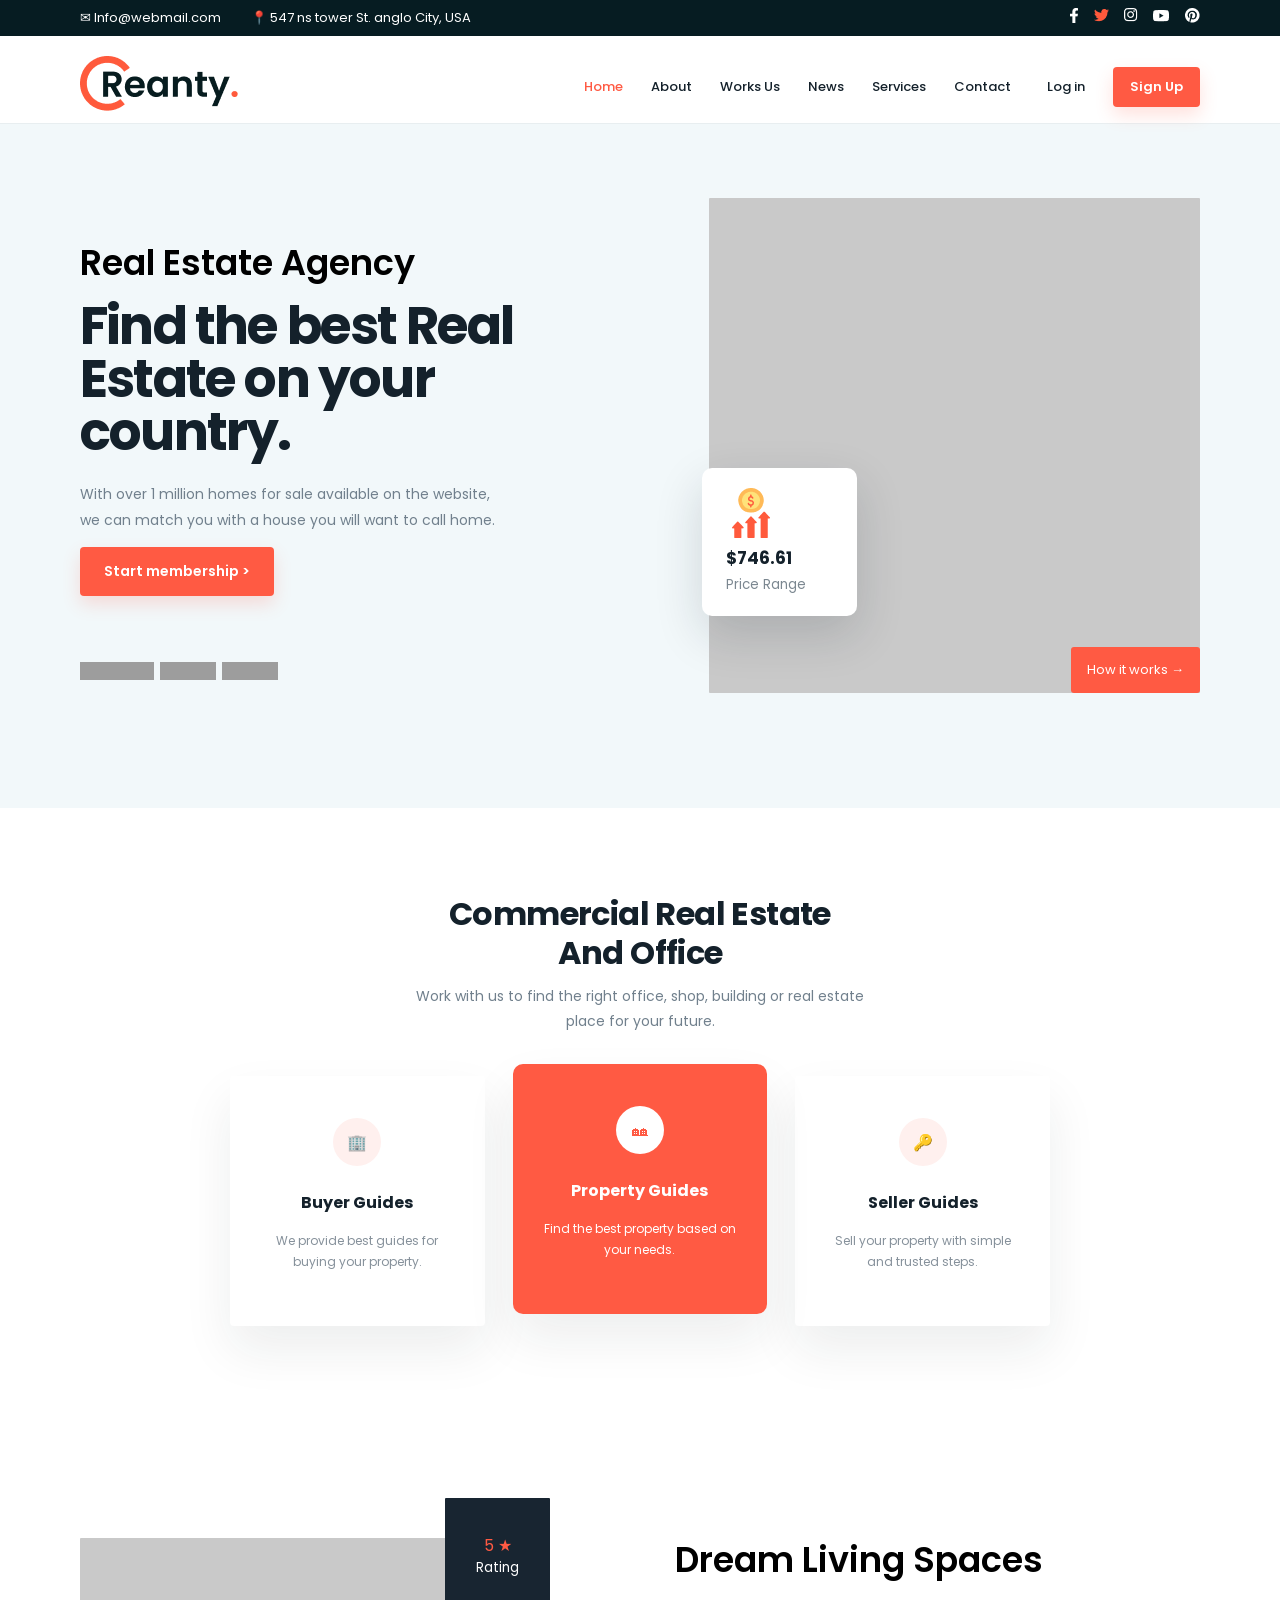
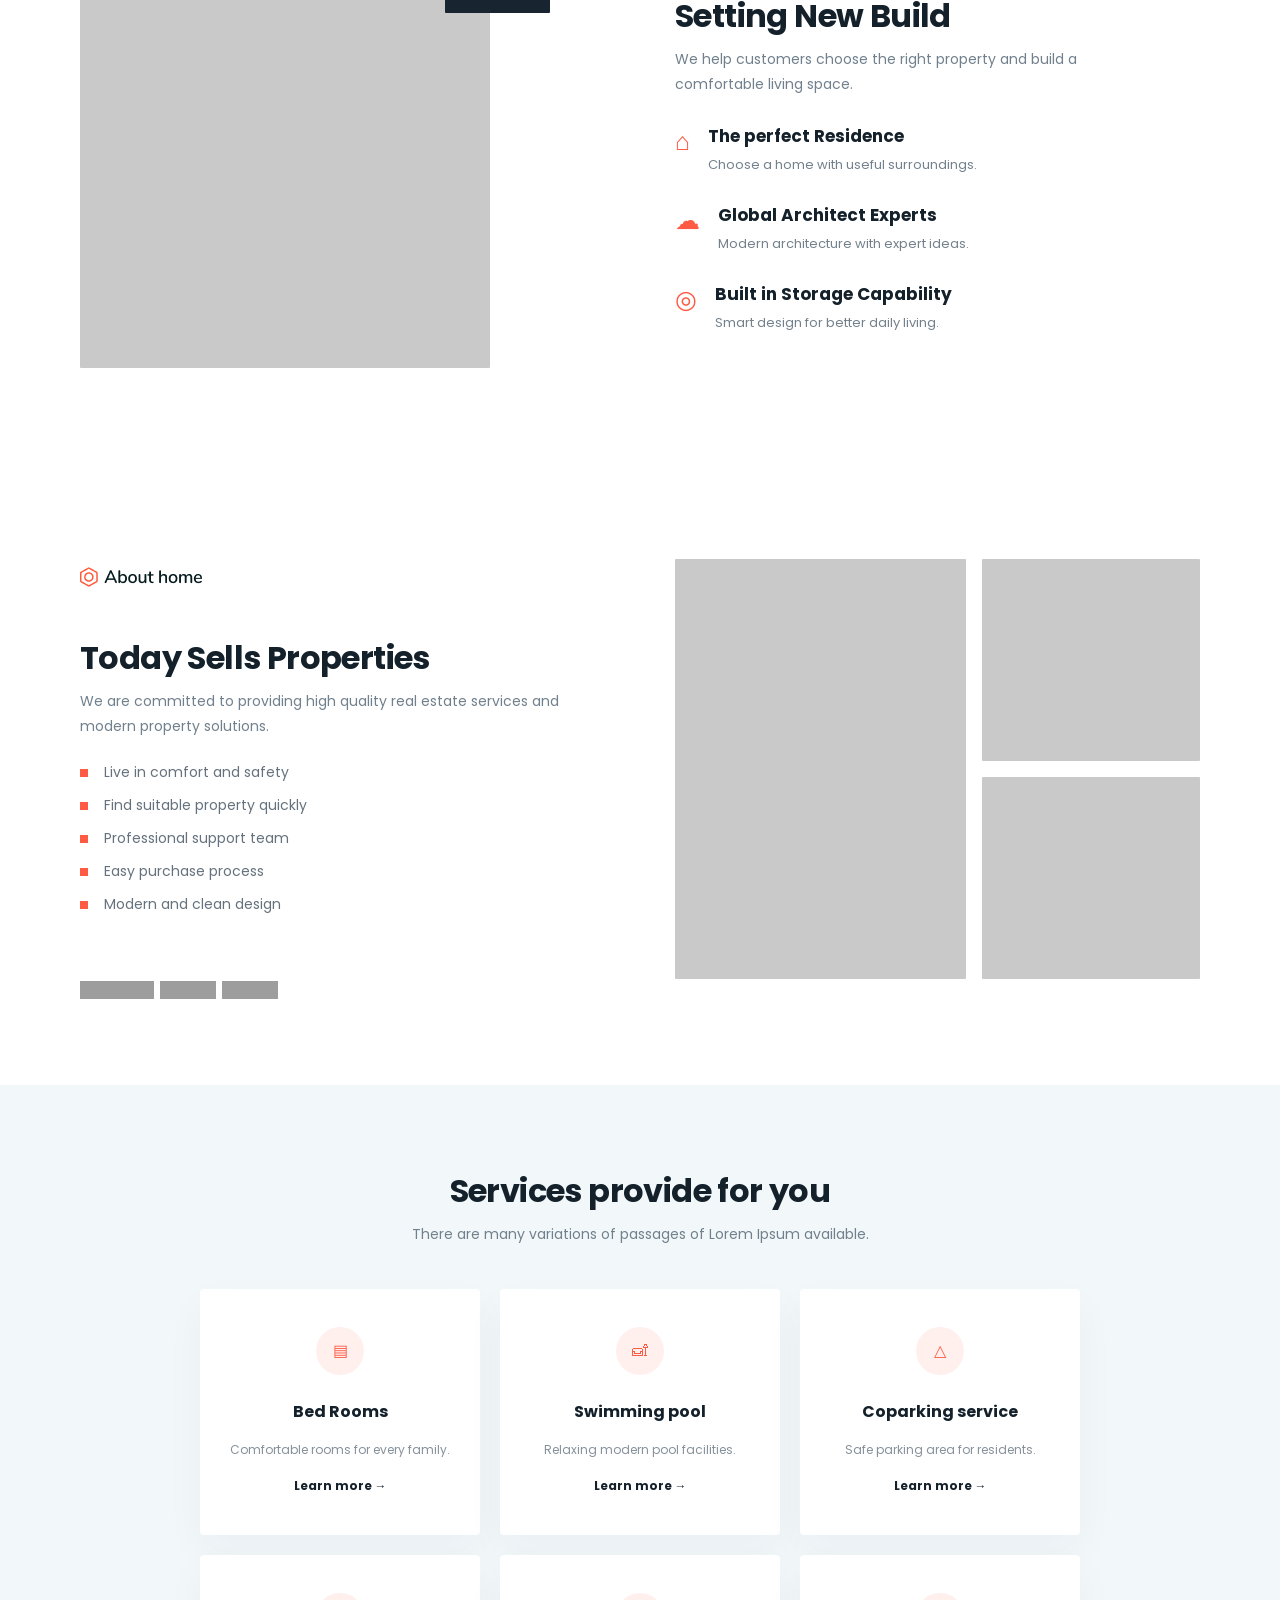
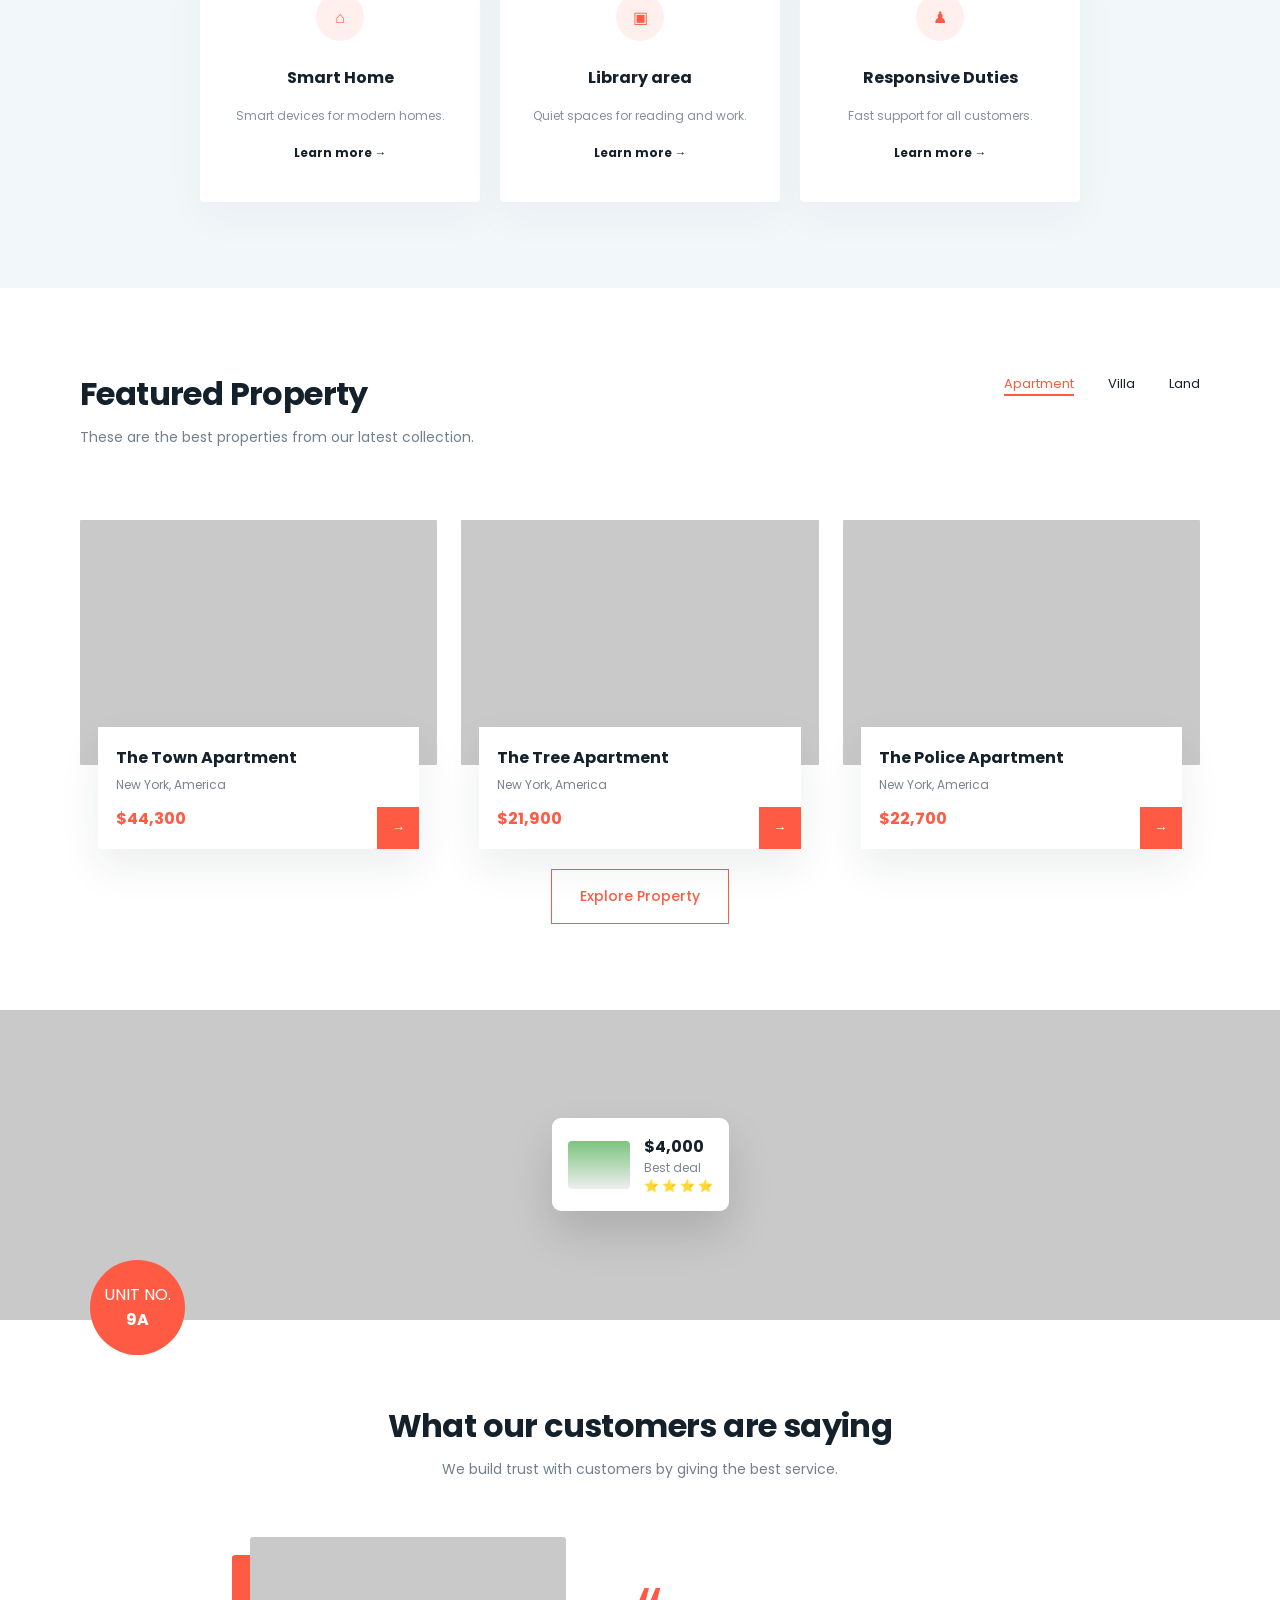
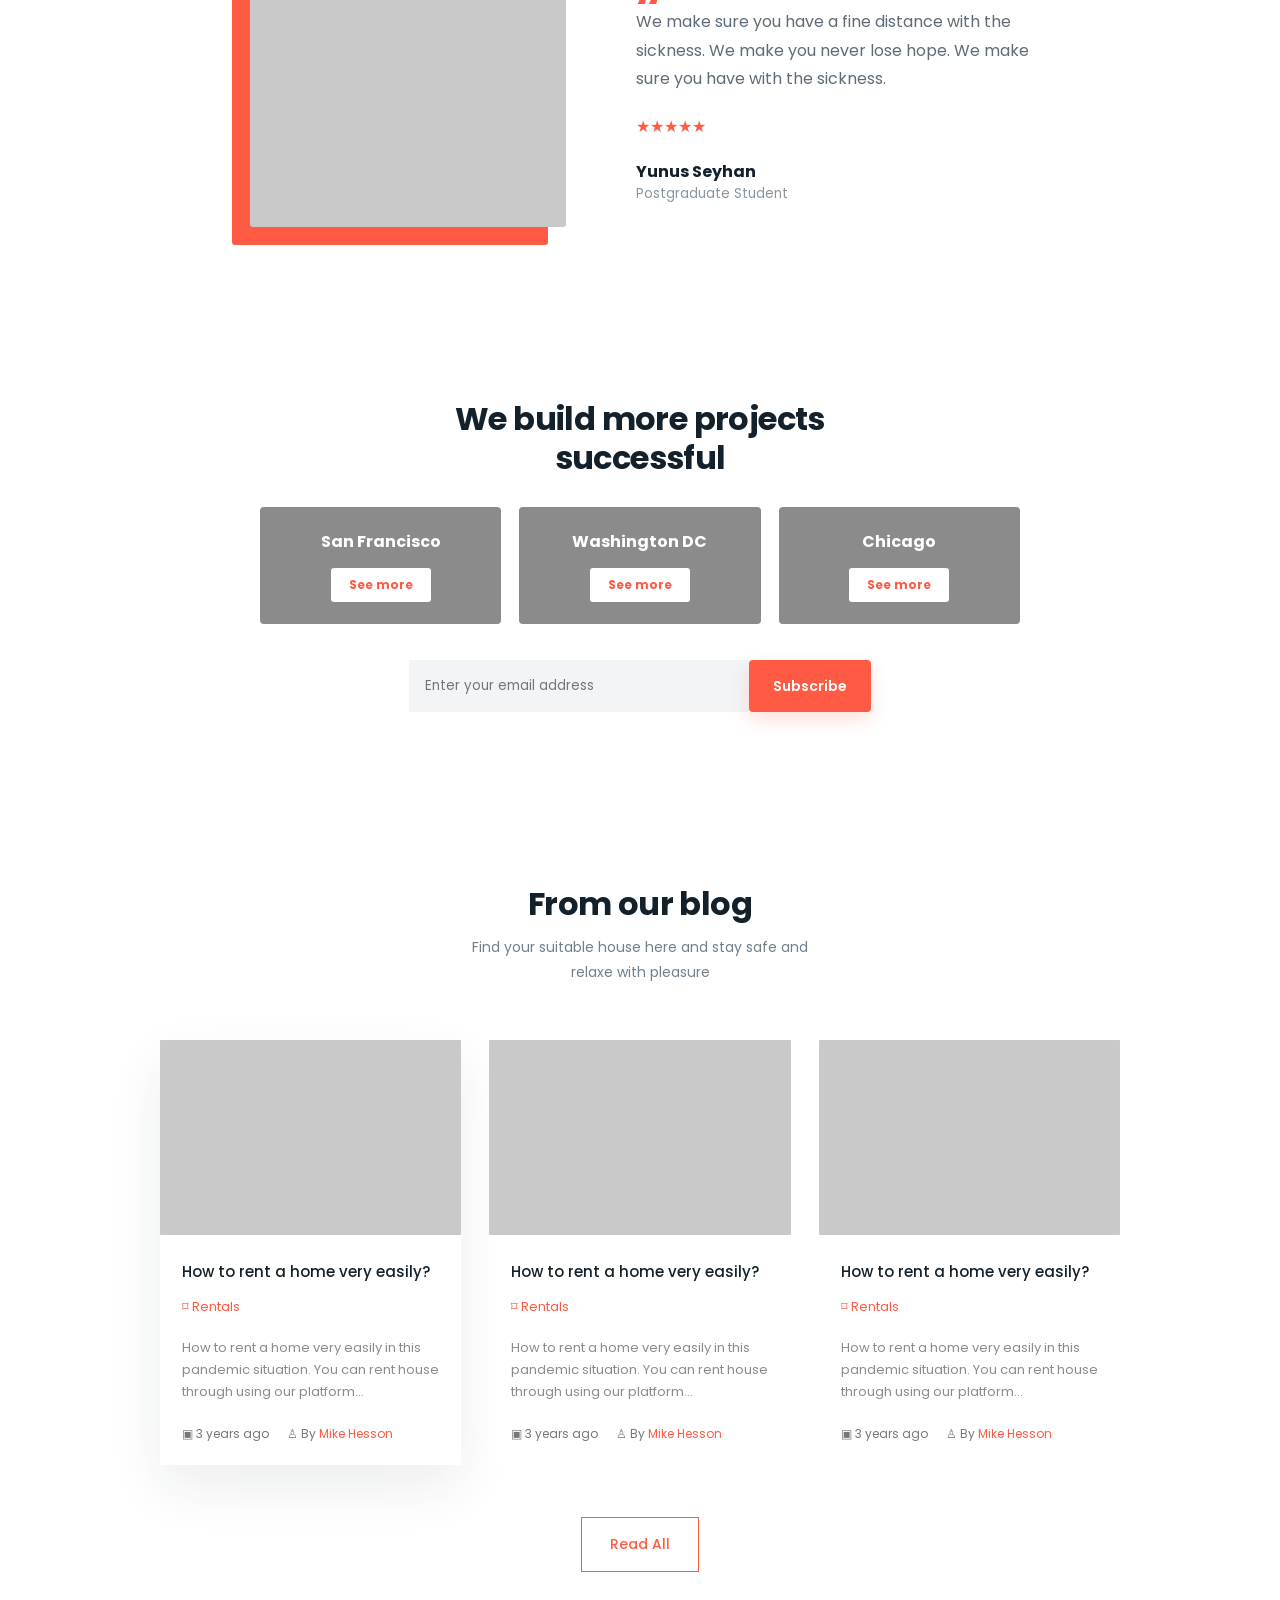
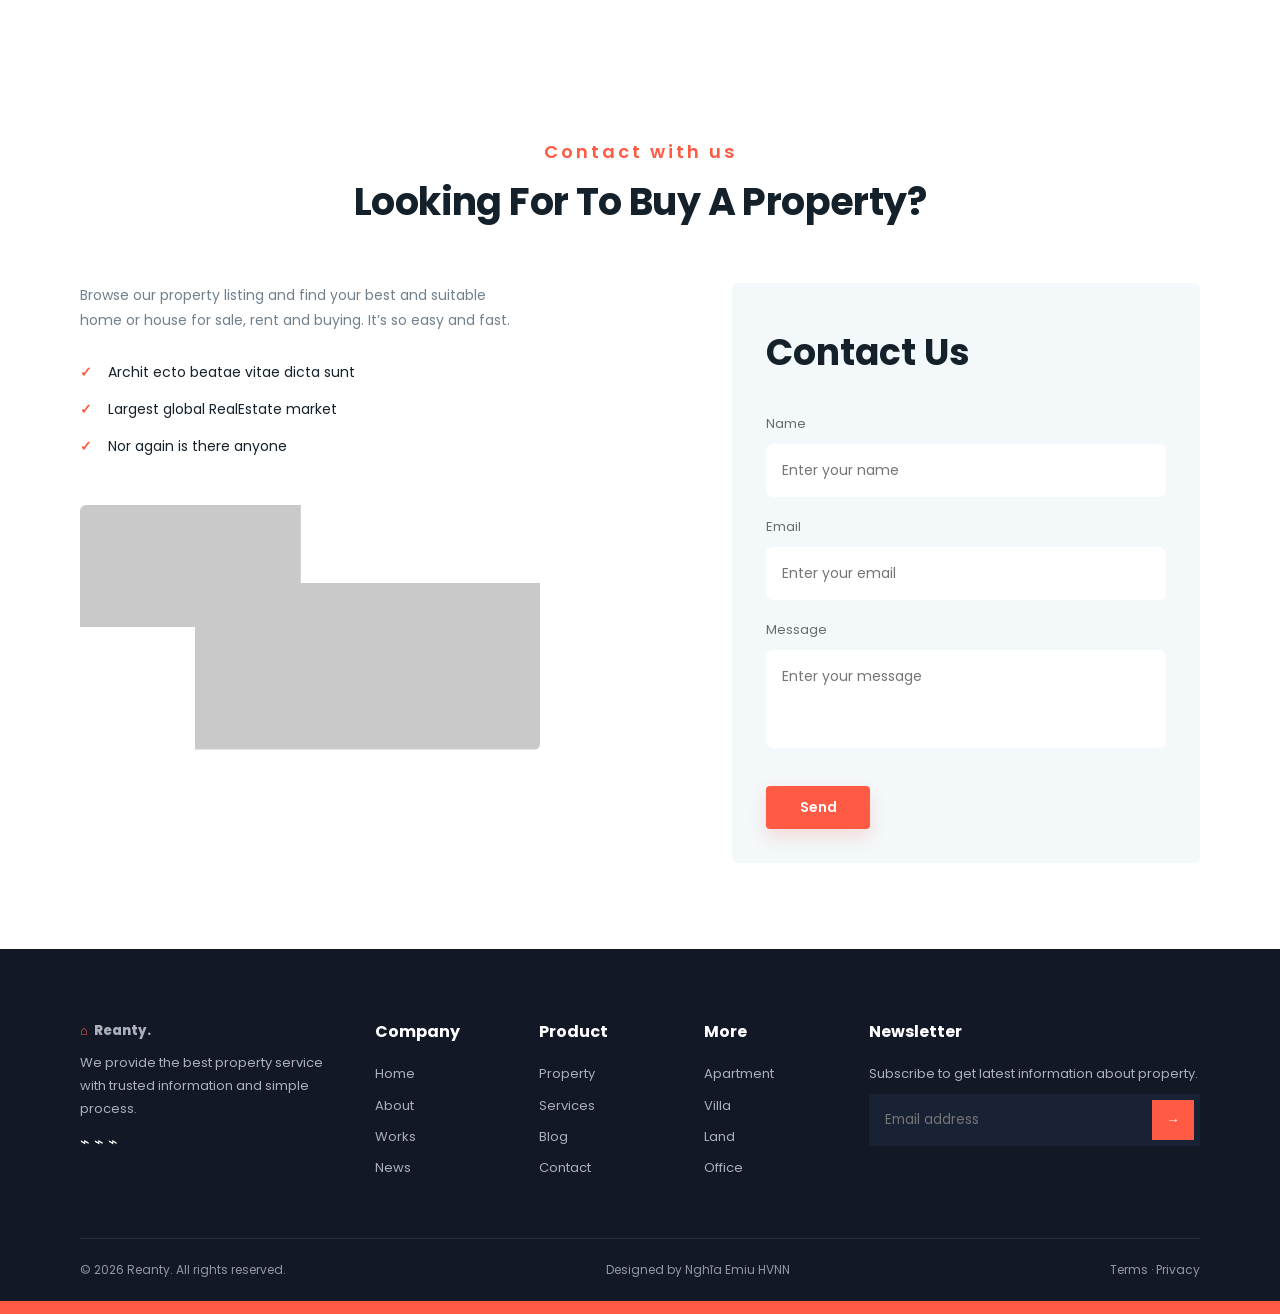
==== commit f11e1b00: "all code demo" ====
--- a/index.html
+++ b/index.html
@@ -1,252 +1,509 @@
-<!DOCTYPE html>
+<!doctype html>
 <html lang="en">
-<head>
-  <meta charset="UTF-8" />
-  <meta name="viewport" content="width=device-width, initial-scale=1.0" />
-  <title>Reanty - Real Estate</title>
-  <link rel="preconnect" href="https://fonts.googleapis.com">
-  <link rel="preconnect" href="https://fonts.gstatic.com" crossorigin>
-  <link href="https://fonts.googleapis.com/css2?family=Poppins:wght@400;500;600;700;800&display=swap" rel="stylesheet">
-  <link rel="stylesheet" href="./css/base/reset.css" />
-  <link rel="stylesheet" href="./css/base/typography.css" />
-  <link rel="stylesheet" href="./css/base/buttons.css" />
-  <link rel="stylesheet" href="./css/base/utilities.css" />
-  <link rel="stylesheet" href="./css/layout/container.css" />
-  <link rel="stylesheet" href="./css/layout/header.css" />
-  <link rel="stylesheet" href="./css/sections/hero.css" />
-  <link rel="stylesheet" href="./css/sections/property-types.css" />
-  <link rel="stylesheet" href="./css/sections/dream-living.css" />
-  <link rel="stylesheet" href="./css/sections/featured-property.css" />
-  <link rel="stylesheet" href="./css/sections/services.css" />
-  <link rel="stylesheet" href="./css/sections/property-list.css" />
-  <link rel="stylesheet" href="./css/sections/deal-banner.css" />
-  <link rel="stylesheet" href="./css/sections/testimonial.css" />
-  <link rel="stylesheet" href="./css/sections/projects.css" />
-  <link rel="stylesheet" href="./css/sections/subscribe.css" />
-  <link rel="stylesheet" href="./css/sections/blog.css" />
-  <link rel="stylesheet" href="./css/sections/contact.css" />
-  <link rel="stylesheet" href="./css/layout/footer.css" />
-  <link rel="stylesheet" href="./css/responsive.css" />
-</head>
-<body>
-  <!-- Header -->
-  <header class="header">
-    <div class="container nav-wrap">
-      <a class="logo" href="#"><span class="logo-icon">⌂</span> Reanty.</a>
-      <input type="checkbox" id="menu-toggle" class="menu-toggle">
-      <label for="menu-toggle" class="hamburger"><span></span><span></span><span></span></label>
-      <nav class="nav">
-        <a class="active" href="#">Home</a>
-        <a href="#about">About</a>
-        <a href="#work">Works Us</a>
-        <a href="#news">News</a>
-        <a href="#services">Services</a>
-        <a href="#contact">Contact</a>
-        <a href="#" class="signin">Log in</a>
-        <a href="#" class="btn btn-sm">Sign Up</a>
-      </nav>
+  <head>
+    <meta charset="UTF-8" />
+    <meta name="viewport" content="width=device-width, initial-scale=1.0" />
+    <title>Reanty - Real Estate</title>
+    <link rel="preconnect" href="https://fonts.googleapis.com" />
+    <link rel="preconnect" href="https://fonts.gstatic.com" crossorigin />
+    <link
+      href="https://fonts.googleapis.com/css2?family=Poppins:wght@400;500;600;700;800&display=swap"
+      rel="stylesheet"
+    />
+    <link rel="stylesheet" href="./css/base/reset.css" />
+    <link rel="stylesheet" href="./css/base/typography.css" />
+    <link rel="stylesheet" href="./css/base/buttons.css" />
+    <link rel="stylesheet" href="./css/base/utilities.css" />
+    <link rel="stylesheet" href="./css/layout/container.css" />
+    <link rel="stylesheet" href="./css/layout/header.css" />
+    <link rel="stylesheet" href="./css/sections/hero.css" />
+    <link rel="stylesheet" href="./css/sections/property-types.css" />
+    <link rel="stylesheet" href="./css/sections/dream-living.css" />
+    <link rel="stylesheet" href="./css/sections/featured-property.css" />
+    <link rel="stylesheet" href="./css/sections/services.css" />
+    <link rel="stylesheet" href="./css/sections/property-list.css" />
+    <link rel="stylesheet" href="./css/sections/deal-banner.css" />
+    <link rel="stylesheet" href="./css/sections/testimonial.css" />
+    <link rel="stylesheet" href="./css/sections/projects.css" />
+    <link rel="stylesheet" href="./css/sections/subscribe.css" />
+    <link rel="stylesheet" href="./css/sections/blog.css" />
+    <link rel="stylesheet" href="./css/sections/contact.css" />
+    <link rel="stylesheet" href="./css/layout/footer.css" />
+    <link rel="stylesheet" href="./css/responsive.css" />
+    <link rel="stylesheet" href="./css/layout/topbar.css" />
+  </head>
+  <body>
+    <!-- Top Bar -->
+    <div class="top-bar">
+      <div class="container top-bar-wrap">
+        <div class="top-left">
+          <span>✉ Info@webmail.com</span>
+          <span>📍 547 ns tower St. anglo City, USA</span>
+        </div>
+
+        <div class="top-right">
+          <a href="#"><img src="./public/images/fb.png" alt=""></a>
+          <a href="#"><img src="./public/images/twitter.png" alt=""></a>
+          <a href="#"><img src="./public/images/ins.png" alt=""></a>
+          <a href="#"><img src="./public/images/ytb.png" alt=""></a>
+          <a href="#"><img src="./public/images/pinterest.png" alt=""></a>
+        </div>
+      </div>
     </div>
-  </header>
-
-  <main>
-    <!-- Hero -->
-    <section class="hero section-soft">
-      <div class="container hero-grid">
-        <div class="hero-content">
-          <p class="eyebrow">Real Estate Agency</p>
-          <h1>Find the best Real Estate on your country.</h1>
-          <p class="text">With over 1 million homes for sale available on the website, we can match you with a house you will want to call home.</p>
-          <a class="btn" href="#featured">Find Property</a>
-          <div class="mini-tabs"><span></span><span></span><span></span></div>
-        </div>
-        <div class="hero-media">
-          <div class="image-box hero-box"></div>
-          <div class="price-card">
-            <span class="pin">▥</span>
-            <strong>$746.61</strong>
-            <small>Price Range</small>
-          </div>
-          <div class="search-pill">Search now <b>→</b></div>
-          <div class="arrow-mark">⌒</div>
-        </div>
+    <!-- Header -->
+    <header class="header">
+      <div class="" style="background: #fff; height: 15px"></div>
+      <div class="container nav-wrap">
+        <a class="logo" href="#"
+          ><span class="logo-icon"
+            ><img src="./public/images/Logo.png" alt="" /></span
+        ></a>
+        <input type="checkbox" id="menu-toggle" class="menu-toggle" />
+        <label for="menu-toggle" class="hamburger"
+          ><span></span><span></span><span></span
+        ></label>
+        <nav class="nav">
+          <a class="active" href="#">Home</a>
+          <a href="#about">About</a>
+          <a href="#work">Works Us</a>
+          <a href="#news">News</a>
+          <a href="#services">Services</a>
+          <a href="#contact">Contact</a>
+          <a href="#" class="signin">Log in</a>
+          <a href="#" class="btn btn-sm">Sign Up</a>
+        </nav>
       </div>
-    </section>
-
-    <!-- Commercial Real Estate -->
-    <section id="about" class="section center">
-      <div class="container">
-        <h2>Commercial Real Estate<br>And Office</h2>
-        <p class="lead">Work with us to find the right office, shop, building or real estate place for your future.</p>
-        <div class="type-cards">
-          <article class="type-card">
-            <div class="icon">🏢</div>
-            <h3>Buyer Guides</h3>
-            <p>We provide best guides for buying your property.</p>
-          </article>
-          <article class="type-card featured-type">
-            <div class="icon">🏘</div>
-            <h3>Property Guides</h3>
-            <p>Find the best property based on your needs.</p>
-          </article>
-          <article class="type-card">
-            <div class="icon">🔑</div>
-            <h3>Seller Guides</h3>
-            <p>Sell your property with simple and trusted steps.</p>
-          </article>
+    </header>
+
+    <main>
+      <!-- Hero -->
+      <section class="hero section-soft">
+        <div class="container hero-grid">
+          <div class="hero-content">
+            <p class="eyebrow">Real Estate Agency</p>
+            <h1>Find the best Real Estate on your country.</h1>
+            <p class="text">
+              With over 1 million homes for sale available on the website, we
+              can match you with a house you will want to call home.
+            </p>
+            <a class="btn" href="#featured">Start membership ></a>
+            <div class="mini-tabs"><span></span><span></span><span></span></div>
+          </div>
+          <div class="hero-media">
+            <div class="image-box hero-box"></div>
+            <div class="price-card">
+              <span class="pin"
+                ><img src="./public/images/increase1.png" alt=""
+              /></span>
+              <strong>$746.61</strong>
+              <small>Price Range</small>
+            </div>
+            <div class="search-pill">How it works <b>→</b></div>
+            <div class="arrow-mark">
+              <img src="./public/images/vector.png" alt="" />
+            </div>
+          </div>
+        </div>
+      </section>
+
+      <!-- Commercial Real Estate -->
+      <section id="about" class="section center">
+        <div class="container">
+          <h2>Commercial Real Estate<br />And Office</h2>
+          <p class="lead">
+            Work with us to find the right office, shop, building or real estate
+            place for your future.
+          </p>
+          <div class="type-cards">
+            <article class="type-card">
+              <div class="icon">🏢</div>
+              <h3>Buyer Guides</h3>
+              <p>We provide best guides for buying your property.</p>
+            </article>
+            <article class="type-card featured-type">
+              <div class="icon">🏘</div>
+              <h3>Property Guides</h3>
+              <p>Find the best property based on your needs.</p>
+            </article>
+            <article class="type-card">
+              <div class="icon">🔑</div>
+              <h3>Seller Guides</h3>
+              <p>Sell your property with simple and trusted steps.</p>
+            </article>
+          </div>
+        </div>
+      </section>
+
+      <!-- Dream Living Spaces -->
+      <section class="section living">
+        <div class="container two-col">
+          <div class="image-stack">
+            <div class="image-box tall"></div>
+            <div class="image-box small-card">
+              <span>5 ★</span><small>Rating</small>
+            </div>
+          </div>
+          <div class="content-list">
+            <p class="eyebrow">Dream Living Spaces</p>
+            <h2>Setting New Build</h2>
+            <p class="text">
+              We help customers choose the right property and build a
+              comfortable living space.
+            </p>
+            <div class="list-item">
+              <span>⌂</span>
+              <div>
+                <h4>The perfect Residence</h4>
+                <p>Choose a home with useful surroundings.</p>
+              </div>
+            </div>
+            <div class="list-item">
+              <span>☁</span>
+              <div>
+                <h4>Global Architect Experts</h4>
+                <p>Modern architecture with expert ideas.</p>
+              </div>
+            </div>
+            <div class="list-item">
+              <span>◎</span>
+              <div>
+                <h4>Built in Storage Capability</h4>
+                <p>Smart design for better daily living.</p>
+              </div>
+            </div>
+          </div>
+        </div>
+      </section>
+
+      <!-- Today Sells Properties -->
+      <section class="section sells">
+        <div class="container two-col reverse-mobile">
+          <div>
+            <p class="eyebrow"><img src="./public/images/About-home.png" alt=""></p>
+            <h2>Today Sells Properties</h2>
+            <p class="text">
+              We are committed to providing high quality real estate services
+              and modern property solutions.
+            </p>
+            <ul class="check-list">
+              <li>Live in comfort and safety</li>
+              <li>Find suitable property quickly</li>
+              <li>Professional support team</li>
+              <li>Easy purchase process</li>
+              <li>Modern and clean design</li>
+            </ul>
+            <div class="mini-tabs"><span></span><span></span><span></span></div>
+          </div>
+          <div class="gallery-grid">
+            <div class="image-box big"></div>
+            <div class="image-box"></div>
+            <div class="image-box"></div>
+          </div>
+        </div>
+      </section>
+
+      <!-- Services -->
+      <section id="services" class="section section-soft center">
+        <div class="container">
+          <h2>Services provide for you</h2>
+          <p class="lead">
+            There are many variations of passages of Lorem Ipsum available.
+          </p>
+          <div class="services-grid">
+            <article class="service-card">
+              <div class="icon">▤</div>
+              <h3>Bed Rooms</h3>
+              <p>Comfortable rooms for every family.</p>
+              <a>Learn more →</a>
+            </article>
+            <article class="service-card">
+              <div class="icon">🛋</div>
+              <h3>Swimming pool</h3>
+              <p>Relaxing modern pool facilities.</p>
+              <a>Learn more →</a>
+            </article>
+            <article class="service-card">
+              <div class="icon">△</div>
+              <h3>Coparking service</h3>
+              <p>Safe parking area for residents.</p>
+              <a>Learn more →</a>
+            </article>
+            <article class="service-card">
+              <div class="icon">⌂</div>
+              <h3>Smart Home</h3>
+              <p>Smart devices for modern homes.</p>
+              <a>Learn more →</a>
+            </article>
+            <article class="service-card">
+              <div class="icon">▣</div>
+              <h3>Library area</h3>
+              <p>Quiet spaces for reading and work.</p>
+              <a>Learn more →</a>
+            </article>
+            <article class="service-card">
+              <div class="icon">♟</div>
+              <h3>Responsive Duties</h3>
+              <p>Fast support for all customers.</p>
+              <a>Learn more →</a>
+            </article>
+          </div>
+        </div>
+      </section>
+
+      <!-- Featured Property -->
+      <section id="featured" class="section featured">
+        <div class="container">
+          <div class="section-head">
+            <div>
+              <h2>Featured Property</h2>
+              <p class="lead left">
+                These are the best properties from our latest collection.
+              </p>
+            </div>
+            <div class="filter-tabs">
+              <a class="active">Apartment</a><a>Villa</a><a>Land</a>
+            </div>
+          </div>
+          <div class="property-grid">
+            <article class="property-card">
+              <div class="image-box"></div>
+              <div>
+                <h3>The Town Apartment</h3>
+                <p>New York, America</p>
+                <strong>$44,300</strong><button>→</button>
+              </div>
+            </article>
+            <article class="property-card">
+              <div class="image-box"></div>
+              <div>
+                <h3>The Tree Apartment</h3>
+                <p>New York, America</p>
+                <strong>$21,900</strong><button>→</button>
+              </div>
+            </article>
+            <article class="property-card">
+              <div class="image-box"></div>
+              <div>
+                <h3>The Police Apartment</h3>
+                <p>New York, America</p>
+                <strong>$22,700</strong><button>→</button>
+              </div>
+            </article>
+          </div>
+          <!-- <div class="center"><a class="outline-btn">Explore Property</a></div> -->
+           <div class="center">
+    <a href="#" class="outline-btn">
+        Explore Property
+    </a>
+</div>
+        </div>
+      </section>
+
+      <!-- Wide Banner -->
+      <section class="wide-banner">
+        <div class="deal-card">
+          <div class="thumb"></div>
+          <div>
+            <strong>$4,000</strong><span>Best deal</span
+            ><small>⭐ ⭐ ⭐ ⭐</small>
+          </div>
+        </div>
+        <div class="round-badge">
+        <span>UNIT NO.</span>
+        <strong>9A</strong>
+    </div>
+      </section>
+
+      <!-- Testimonial -->
+      <section class="section testimonial center">
+        <div class="container">
+          <h2>What our customers are saying</h2>
+          <p class="lead">
+            We build trust with customers by giving the best service.
+          </p>
+          <div class="testi-wrap">
+            <div class="testi-img"></div>
+            <div class="testi-text">
+              <div class="quote">“</div>
+              <p>
+                We make sure you have a fine distance with the sickness. We make you never lose hope. We make sure you have with the sickness. 
+              </p>
+              <div class="stars">★★★★★</div>
+              <strong>Yunus Seyhan</strong><small>Postgraduate Student</small>
+            </div>
+          </div>
+        </div>
+      </section>
+
+      <!-- Projects -->
+      <section class="section projects center">
+        <div class="container narrow">
+          <h2>We build more projects<br />successful</h2>
+          <div class="project-boxes">
+            <div><span>San Francisco</span><a>See more</a></div>
+            <div><span>Washington DC</span><a>See more</a></div>
+            <div><span>Chicago</span><a>See more</a></div>
+          </div>
+          <form class="subscribe">
+            <input type="email" placeholder="Enter your email address" /><button
+              class="btn"
+            >
+              Subscribe
+            </button>
+          </form>
+        </div>
+      </section>
+
+      <section id="news" class="section blog center">
+    <div class="container">
+        <h2>From our blog</h2>
+        <p class="lead">
+            Find your suitable house here and stay safe and<br>
+            relaxe with pleasure
+        </p>
+
+        <div class="blog-grid">
+            <article class="blog-card">
+                <div class="image-box"></div>
+                <div class="blog-content">
+                    <h3>How to rent a home very easily?</h3>
+                    <p class="blog-category">⌑ Rentals</p>
+                    <p class="blog-desc">
+                        How to rent a home very easily in this pandemic situation.
+                        You can rent house through using our platform...
+                    </p>
+                    <div class="blog-meta">
+                        <span>▣ 3 years ago</span>
+                        <span>♙ By <b>Mike Hesson</b></span>
+                    </div>
+                </div>
+            </article>
+
+            <article class="blog-card">
+                <div class="image-box"></div>
+                <div class="blog-content">
+                    <h3>How to rent a home very easily?</h3>
+                    <p class="blog-category">⌑ Rentals</p>
+                    <p class="blog-desc">
+                        How to rent a home very easily in this pandemic situation.
+                        You can rent house through using our platform...
+                    </p>
+                    <div class="blog-meta">
+                        <span>▣ 3 years ago</span>
+                        <span>♙ By <b>Mike Hesson</b></span>
+                    </div>
+                </div>
+            </article>
+
+            <article class="blog-card">
+                <div class="image-box"></div>
+                <div class="blog-content">
+                    <h3>How to rent a home very easily?</h3>
+                    <p class="blog-category">⌑ Rentals</p>
+                    <p class="blog-desc">
+                        How to rent a home very easily in this pandemic situation.
+                        You can rent house through using our platform...
+                    </p>
+                    <div class="blog-meta">
+                        <span>▣ 3 years ago</span>
+                        <span>♙ By <b>Mike Hesson</b></span>
+                    </div>
+                </div>
+            </article>
+        </div>
+
+        <div class="center">
+            <a href="#" class="outline-btn">Read All</a>
+        </div>
+    </div>
+</section>
+
+      <!-- Contact -->
+<section id="contact" class="section contact">
+    <div class="container">
+        <p class="eyebrow contact-eyebrow">Contact with us</p>
+        <h2 class="contact-title">Looking For To Buy A Property?</h2>
+
+        <div class="contact-grid">
+            <div class="contact-info">
+                <p class="text">
+                    Browse our property listing and find your best and suitable home or house
+                    for sale, rent and buying. It’s so easy and fast.
+                </p>
+
+                <ul class="contact-list">
+                    <li>Archit ecto beatae vitae dicta sunt</li>
+                    <li>Largest global RealEstate market</li>
+                    <li>Nor again is there anyone</li>
+                </ul>
+
+                <div class="contact-shape">
+                    <span class="shape-orange"></span>
+                    <span class="shape-dark"></span>
+                </div>
+            </div>
+
+            <form class="contact-form">
+                <h3>Contact Us</h3>
+
+                <label>
+                    Name
+                    <input type="text" placeholder="Enter your name">
+                </label>
+
+                <label>
+                    Email
+                    <input type="email" placeholder="Enter your email">
+                </label>
+
+                <label>
+                    Message
+                    <textarea placeholder="Enter your message"></textarea>
+                </label>
+
+                <button type="button" class="btn">Send</button>
+            </form>
+        </div>
+    </div>
+</section>
+    </main>
+
+    <!-- Footer -->
+    <footer class="footer">
+      <div class="container footer-grid">
+        <div>
+          <a class="logo footer-logo"
+            ><span class="logo-icon">⌂</span> Reanty.</a
+          >
+          <p>
+            We provide the best property service with trusted information and
+            simple process.
+          </p>
+          <div class="social">⌁ ⌁ ⌁</div>
+        </div>
+        <div>
+          <h4>Company</h4>
+          <a>Home</a><a>About</a><a>Works</a><a>News</a>
+        </div>
+        <div>
+          <h4>Product</h4>
+          <a>Property</a><a>Services</a><a>Blog</a><a>Contact</a>
+        </div>
+        <div>
+          <h4>More</h4>
+          <a>Apartment</a><a>Villa</a><a>Land</a><a>Office</a>
+        </div>
+        <div>
+          <h4>Newsletter</h4>
+          <p>Subscribe to get latest information about property.</p>
+          <form><input placeholder="Email address" /><button>→</button></form>
         </div>
       </div>
-    </section>
-
-    <!-- Dream Living Spaces -->
-    <section class="section living">
-      <div class="container two-col">
-        <div class="image-stack">
-          <div class="image-box tall"></div>
-          <div class="image-box small-card"><span>4.8 ★</span><small>Trusted</small></div>
-        </div>
-        <div class="content-list">
-          <p class="eyebrow">Dream Living Spaces</p>
-          <h2>Setting New Build</h2>
-          <p class="text">We help customers choose the right property and build a comfortable living space.</p>
-          <div class="list-item"><span>⌂</span><div><h4>The perfect Residence</h4><p>Choose a home with useful surroundings.</p></div></div>
-          <div class="list-item"><span>☁</span><div><h4>Global Architect Experts</h4><p>Modern architecture with expert ideas.</p></div></div>
-          <div class="list-item"><span>◎</span><div><h4>Built in Storage Capability</h4><p>Smart design for better daily living.</p></div></div>
-        </div>
+      <div class="footer-bottom container">
+        <span>© 2026 Reanty. All rights reserved.</span>
+        <span>Designed by Nghĩa Emiu HVNN</span>
+        <span>Terms · Privacy</span>
       </div>
-    </section>
-
-    <!-- Today Sells Properties -->
-    <section class="section sells">
-      <div class="container two-col reverse-mobile">
-        <div>
-          <p class="eyebrow">About Home</p>
-          <h2>Today Sells Properties</h2>
-          <p class="text">We are committed to providing high quality real estate services and modern property solutions.</p>
-          <ul class="check-list">
-            <li>Live in comfort and safety</li>
-            <li>Find suitable property quickly</li>
-            <li>Professional support team</li>
-            <li>Easy purchase process</li>
-            <li>Modern and clean design</li>
-          </ul>
-          <div class="mini-tabs"><span></span><span></span><span></span></div>
-        </div>
-        <div class="gallery-grid">
-          <div class="image-box big"></div>
-          <div class="image-box"></div>
-          <div class="image-box"></div>
-        </div>
-      </div>
-    </section>
-
-    <!-- Services -->
-    <section id="services" class="section section-soft center">
-      <div class="container">
-        <h2>Services provide for you</h2>
-        <p class="lead">There are many variations of passages of Lorem Ipsum available.</p>
-        <div class="services-grid">
-          <article class="service-card"><div class="icon">▤</div><h3>Bed Rooms</h3><p>Comfortable rooms for every family.</p><a>Learn more →</a></article>
-          <article class="service-card"><div class="icon">🛋</div><h3>Swimming pool</h3><p>Relaxing modern pool facilities.</p><a>Learn more →</a></article>
-          <article class="service-card"><div class="icon">△</div><h3>Coparking service</h3><p>Safe parking area for residents.</p><a>Learn more →</a></article>
-          <article class="service-card"><div class="icon">⌂</div><h3>Smart Home</h3><p>Smart devices for modern homes.</p><a>Learn more →</a></article>
-          <article class="service-card"><div class="icon">▣</div><h3>Library area</h3><p>Quiet spaces for reading and work.</p><a>Learn more →</a></article>
-          <article class="service-card"><div class="icon">♟</div><h3>Responsive Duties</h3><p>Fast support for all customers.</p><a>Learn more →</a></article>
-        </div>
-      </div>
-    </section>
-
-    <!-- Featured Property -->
-    <section id="featured" class="section featured">
-      <div class="container">
-        <div class="section-head">
-          <div><h2>Featured Property</h2><p class="lead left">These are the best properties from our latest collection.</p></div>
-          <div class="filter-tabs"><a class="active">Apartment</a><a>Villa</a><a>Land</a></div>
-        </div>
-        <div class="property-grid">
-          <article class="property-card"><div class="image-box"></div><div><h3>The Town Apartment</h3><p>New York, America</p><strong>$44,300</strong><button>→</button></div></article>
-          <article class="property-card"><div class="image-box"></div><div><h3>The Tree Apartment</h3><p>New York, America</p><strong>$21,900</strong><button>→</button></div></article>
-          <article class="property-card"><div class="image-box"></div><div><h3>The Police Apartment</h3><p>New York, America</p><strong>$22,700</strong><button>→</button></div></article>
-        </div>
-        <div class="center"><a class="outline-btn">Explore Property</a></div>
-      </div>
-    </section>
-
-    <!-- Wide Banner -->
-    <section class="wide-banner">
-      <div class="deal-card"><div class="thumb"></div><div><strong>$4,000</strong><span>Best deal</span><small>⭐ ⭐ ⭐ ⭐</small></div></div>
-      <div class="round-badge">First In<br><b>DA</b></div>
-    </section>
-
-    <!-- Testimonial -->
-    <section class="section testimonial center">
-      <div class="container">
-        <h2>What our customers are saying</h2>
-        <p class="lead">We build trust with customers by giving the best service.</p>
-        <div class="testi-wrap">
-          <div class="testi-img"></div>
-          <div class="testi-text"><div class="quote">“</div><p>You are amazing. Your service is good and your support team is very helpful. We really like the result.</p><div class="stars">★★★★★</div><strong>Yasin Das</strong><small>Happy customer</small></div>
-        </div>
-      </div>
-    </section>
-
-    <!-- Projects -->
-    <section class="section projects center">
-      <div class="container narrow">
-        <h2>We build more projects<br>successful</h2>
-        <div class="project-boxes"><div><span>12+</span><a>Learn more</a></div><div><span>24+</span><a>Learn more</a></div><div><span>35+</span><a>Learn more</a></div></div>
-        <form class="subscribe"><input type="email" placeholder="Enter your email address"><button class="btn">Subscribe</button></form>
-      </div>
-    </section>
-
-    <!-- Blog -->
-    <section id="news" class="section blog center">
-      <div class="container">
-        <h2>From our blog</h2>
-        <p class="lead">We provide news and article about real estate.</p>
-        <div class="blog-grid">
-          <article class="blog-card"><div class="image-box"></div><h3>How to find the property with...</h3><p>Find best tips when searching your home.</p><a>Read more →</a></article>
-          <article class="blog-card"><div class="image-box"></div><h3>Property is the best way now...</h3><p>Invest your money with the right place.</p><a>Read more →</a></article>
-          <article class="blog-card"><div class="image-box"></div><h3>The best real estate company...</h3><p>Our team provides useful real estate news.</p><a>Read more →</a></article>
-        </div>
-        <a class="outline-btn">View all</a>
-      </div>
-    </section>
-
-    <!-- Contact -->
-    <section id="contact" class="section contact">
-      <div class="container two-col">
-        <div>
-          <p class="eyebrow center-text">Contact with us</p>
-          <h2>Looking For To Buy A Property?</h2>
-          <p class="text">There are many variations of passages available. Contact us and we will help you choose suitable property.</p>
-          <ul class="check-list">
-            <li>Best price for every customer</li>
-            <li>Professional property support</li>
-            <li>Fast and simple process</li>
-          </ul>
-          <div class="contact-shape"></div>
-        </div>
-        <form class="contact-form">
-          <h3>Contact Us</h3>
-          <label>Name<input type="text" placeholder="Your name"></label>
-          <label>Email<input type="email" placeholder="Your email"></label>
-          <label>Message<textarea placeholder="Your message"></textarea></label>
-          <button type="button" class="btn">Send</button>
-        </form>
-      </div>
-    </section>
-  </main>
-
-  <!-- Footer -->
-  <footer class="footer">
-    <div class="container footer-grid">
-      <div><a class="logo footer-logo"><span class="logo-icon">⌂</span> Reanty.</a><p>We provide the best property service with trusted information and simple process.</p><div class="social">⌁ ⌁ ⌁</div></div>
-      <div><h4>Company</h4><a>Home</a><a>About</a><a>Works</a><a>News</a></div>
-      <div><h4>Product</h4><a>Property</a><a>Services</a><a>Blog</a><a>Contact</a></div>
-      <div><h4>More</h4><a>Apartment</a><a>Villa</a><a>Land</a><a>Office</a></div>
-      <div><h4>Newsletter</h4><p>Subscribe to get latest information about property.</p><form><input placeholder="Email address"><button>→</button></form></div>
-    </div>
-    <div class="footer-bottom container"><span>© 2026 Reanty. All rights reserved.</span><span>Terms · Privacy</span></div>
-  </footer>
-</body>
+    </footer>
+  </body>
 </html>
--- a/css/base/typography.css
+++ b/css/base/typography.css
@@ -5,10 +5,11 @@
 }
 
 .eyebrow {
-    font-size: 13px;
-    color: #ff5a43;
+    font-size: 35px;
+    color: black;
     font-weight: 600;
     margin: 0 0 10px;
+    
 }
 
 h1 {
--- a/css/base/buttons.css
+++ b/css/base/buttons.css
@@ -18,10 +18,19 @@
 }
 
 .outline-btn {
-    display: inline-block;
+    display: inline-flex;
+    align-items: center;
+    justify-content: center;
+    margin-top: 20px;
+    padding: 16px 28px;
+
+    border: 1px solid #ff5a43;
     color: #ff5a43;
-    border-bottom: 2px solid #ff5a43;
-    padding: 12px 8px;
+
+    background: #fff;
+
     font-size: 14px;
-    font-weight: 600;
+    font-weight: 500;
+
+    text-decoration: none;
 }
--- a/css/sections/hero.css
+++ b/css/sections/hero.css
@@ -54,7 +54,7 @@
 .search-pill {
     position: absolute;
     right: 0;
-    bottom: 92px;
+    bottom: 25px;
     background: #ff5a43;
     color: #fff;
     border-radius: 3px;
@@ -64,8 +64,8 @@
 
 .arrow-mark {
     position: absolute;
-    left: 0;
-    top: 210px;
+    left: -120px;
+    top: 150px;
     color: #ff5a43;
     font-size: 72px;
     transform: rotate(25deg);
--- a/css/sections/property-types.css
+++ b/css/sections/property-types.css
@@ -38,6 +38,7 @@
     background: #ff5a43;
     color: #fff;
     transform: translateY(-12px);
+    border-radius: 10px;
 }
 
 .featured-type .icon {
--- a/css/sections/deal-banner.css
+++ b/css/sections/deal-banner.css
@@ -30,17 +30,28 @@
     font-size: 12px;
 }
 
+.wide-banner {
+    position: relative;
+    height: 310px;
+    background: #c9c9c9;
+}
+
 .round-badge {
     position: absolute;
-    left: 22%;
-    bottom: -26px;
-    width: 76px;
-    height: 76px;
+
+    left: 90px;    
+    bottom: -35px;  
+
+    width: 95px;
+    height: 95px;
+
     border-radius: 50%;
     background: #ff5a43;
-    color: #fff;
-    display: grid;
-    place-items: center;
-    text-align: center;
-    font-size: 12px;
+    color: white;
+
+    display: flex;
+    flex-direction: column;
+    align-items: center;
+    justify-content: center;
+
 }
--- a/css/sections/blog.css
+++ b/css/sections/blog.css
@@ -2,37 +2,58 @@
     display: grid;
     grid-template-columns: repeat(3, 1fr);
     gap: 28px;
+    max-width: 960px;
+    margin: 54px auto 0;
     text-align: left;
 }
 
 .blog-card {
-    box-shadow: 0 16px 40px rgba(20, 33, 43, .07);
-    padding-bottom: 20px;
+    background: #fff;
+}
+
+.blog-card:first-child {
+    box-shadow: 0 22px 50px rgba(20, 33, 43, 0.08);
 }
 
 .blog-card .image-box {
-    height: 190px;
+    height: 195px;
 }
 
-.blog-card h3,
-.blog-card p,
-.blog-card a {
-    margin-left: 18px;
-    margin-right: 18px;
+.blog-content {
+    padding: 25px 22px 22px;
 }
 
 .blog-card h3 {
-    margin-top: 18px;
+    font-size: 15px;
+    font-weight: 500;
+    margin-bottom: 14px;
 }
 
-.blog-card p {
+.blog-category {
+    color: #ff5a43;
     font-size: 13px;
-    color: #75818c;
-    line-height: 1.7;
+    margin-bottom: 20px;
 }
 
-.blog-card a {
+.blog-desc {
+    color: #8b8b8b;
+    font-size: 13px;
+    line-height: 1.7;
+    margin-bottom: 22px;
+}
+
+.blog-meta {
+    display: flex;
+    gap: 18px;
+    color: #777;
+    font-size: 12px;
+}
+
+.blog-meta b {
     color: #ff5a43;
-    font-size: 13px;
-    font-weight: 700;
+    font-weight: 400;
 }
+
+.blog .outline-btn {
+    margin-top: 52px;
+}
--- a/css/sections/contact.css
+++ b/css/sections/contact.css
@@ -1,31 +1,99 @@
-.contact h2 {
-    max-width: 500px;
+.contact {
+    padding-top: 80px;
+}
+
+.contact-eyebrow {
+    text-align: center;
+    color: #ff5a43;
+    font-size: 18px;
+    letter-spacing: 3px;
+    margin-bottom: 14px;
+}
+
+.contact-title {
+    text-align: center;
+    font-size: 38px;
+    margin-bottom: 58px;
+}
+
+.contact-grid {
+    display: grid;
+    grid-template-columns: 1.1fr .9fr;
+    gap: 80px;
+    align-items: start;
+}
+
+.contact-info .text {
+    max-width: 430px;
+    margin-bottom: 28px;
+}
+
+.contact-list {
+    list-style: none;
+    padding: 0;
+    margin: 0 0 48px;
+}
+
+.contact-list li {
+    position: relative;
+    padding-left: 28px;
+    margin-bottom: 16px;
+    font-size: 14px;
+}
+
+.contact-list li::before {
+    content: "✓";
+    position: absolute;
+    left: 0;
+    color: #ff5a43;
+    font-weight: 700;
 }
 
 .contact-shape {
-    width: 420px;
-    height: 180px;
+    position: relative;
+    width: 460px;
+    height: 245px;
     background: #c9c9c9;
-    margin-top: 30px;
-    clip-path: polygon(0 0, 100% 0, 100% 100%, 28% 100%, 28% 55%, 0 55%);
+    border-radius: 6px;
+    clip-path: polygon(0 0, 48% 0, 48% 32%, 100% 32%, 100% 100%, 25% 100%, 25% 50%, 0 50%);
+}
+
+.shape-orange {
+    position: absolute;
+    right: 148px;
+    top: -28px;
+    width: 60px;
+    height: 60px;
+    background: #ff5a43;
+    border-radius: 6px;
+}
+
+.shape-dark {
+    position: absolute;
+    right: 140px;
+    top: -36px;
+    width: 28px;
+    height: 28px;
+    background: #222;
+    border-radius: 6px;
 }
 
 .contact-form {
-    background: #f5f8f9;
-    border-radius: 4px;
-    padding: 42px;
-    box-shadow: 0 18px 45px rgba(20, 33, 43, .05);
+    background: #f3f8fa;
+    padding: 42px 34px 34px;
+    border-radius: 6px;
 }
 
 .contact-form h3 {
-    font-size: 24px;
+    font-size: 36px;
+    margin-bottom: 34px;
 }
 
 .contact-form label {
     display: block;
-    margin-bottom: 16px;
-    font-size: 12px;
-    font-weight: 600;
+    font-size: 13px;
+    color: #6b6b6b;
+    margin-bottom: 20px;
 }
 
 .contact-form input,
@@ -33,12 +101,19 @@
     width: 100%;
     border: 0;
     background: #fff;
-    padding: 14px;
-    margin-top: 8px;
-    border-radius: 2px;
+    border-radius: 7px;
+    padding: 16px;
+    margin-top: 10px;
+    font-size: 14px;
 }
 
 .contact-form textarea {
-    height: 120px;
-    resize: vertical;
+    height: 98px;
+    resize: none;
 }
+
+.contact-form .btn {
+    width: 104px;
+    height: 43px;
+    margin-top: 12px;
+}
--- a/css/layout/topbar.css
+++ b/css/layout/topbar.css
@@ -0,0 +1,37 @@
+.top-bar {
+    background: #061c22;
+    color: #fff;
+    font-size: 13px;
+}
+
+.top-bar-wrap {
+    display: flex;
+    justify-content: space-between;
+    align-items: center;
+    height: 36px;
+}
+
+.top-left {
+    display: flex;
+    gap: 30px;
+}
+
+.top-left span {
+    display: flex;
+    align-items: center;
+    gap: 6px;
+}
+
+.top-right {
+    display: flex;
+    gap: 15px;
+}
+
+.top-right a {
+    color: #fff;
+    transition: .3s;
+}
+
+.top-right a:hover {
+    color: #ff5a43;
+}
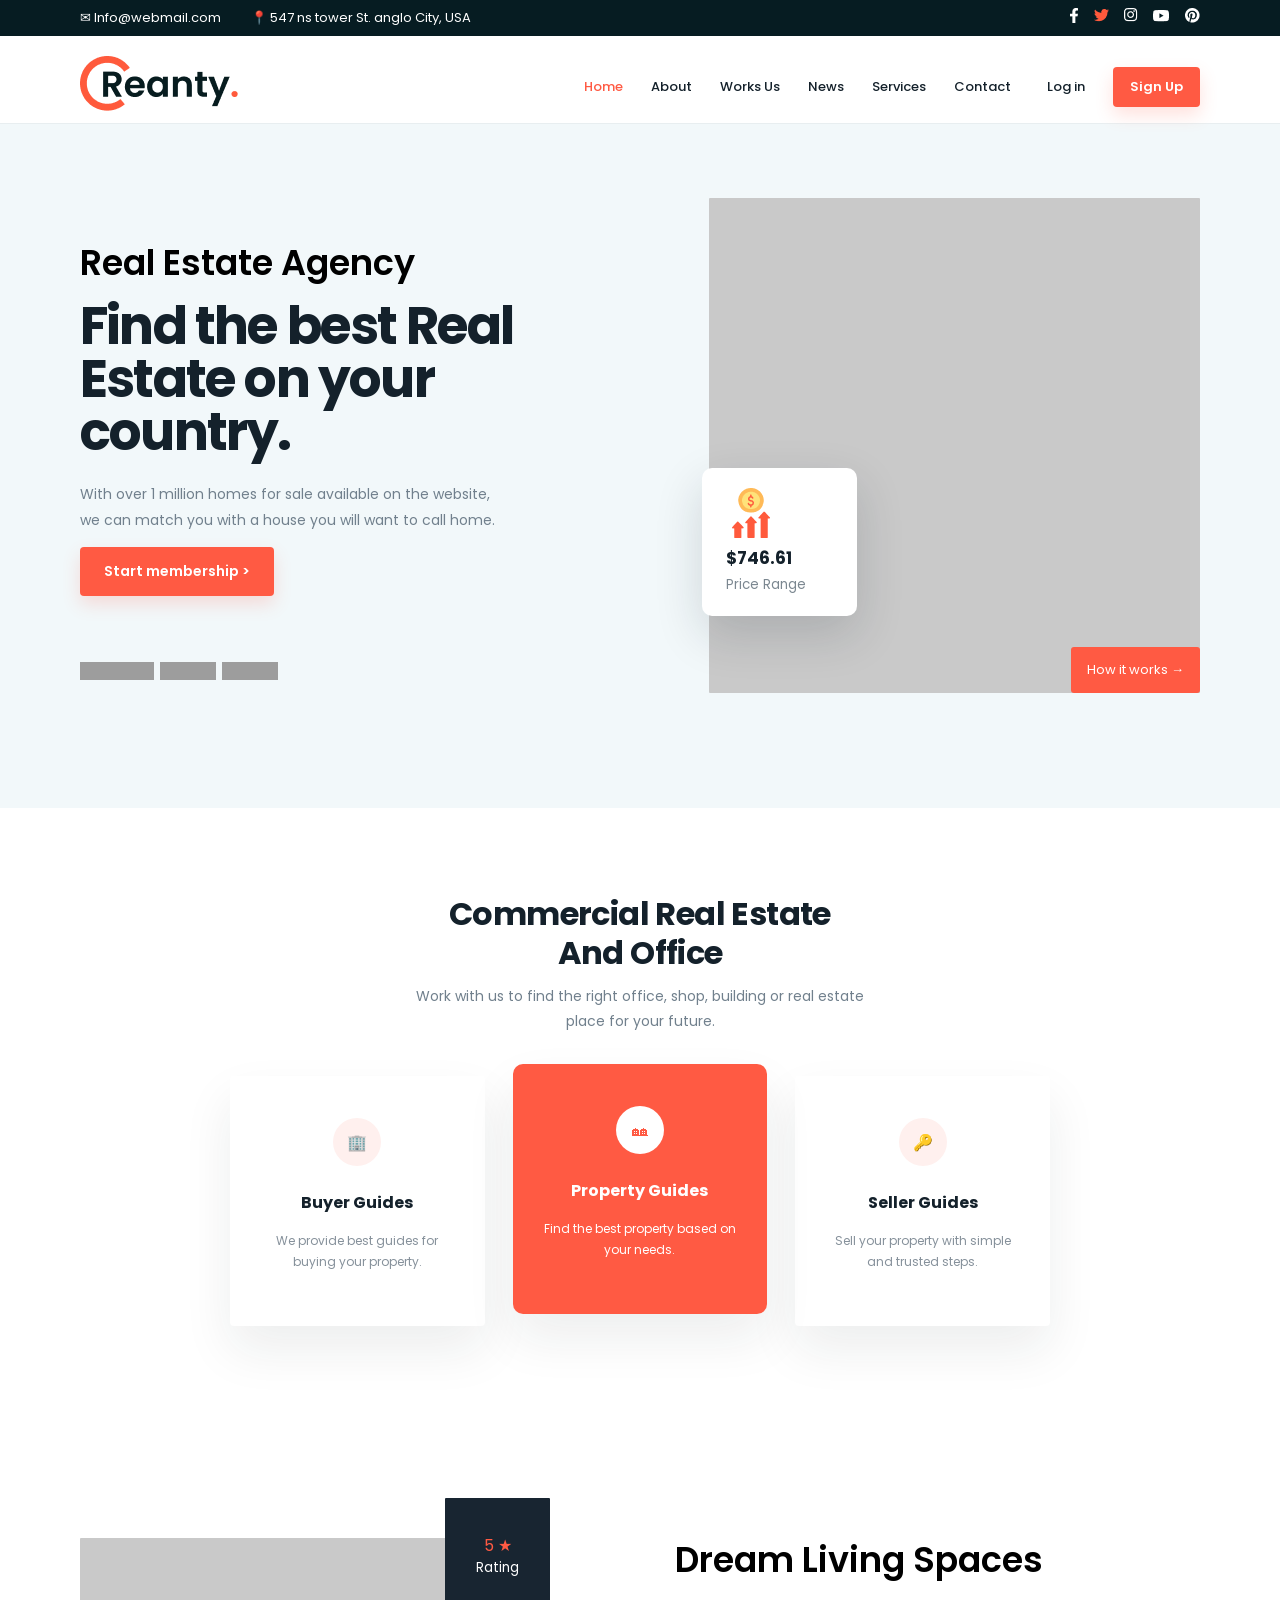
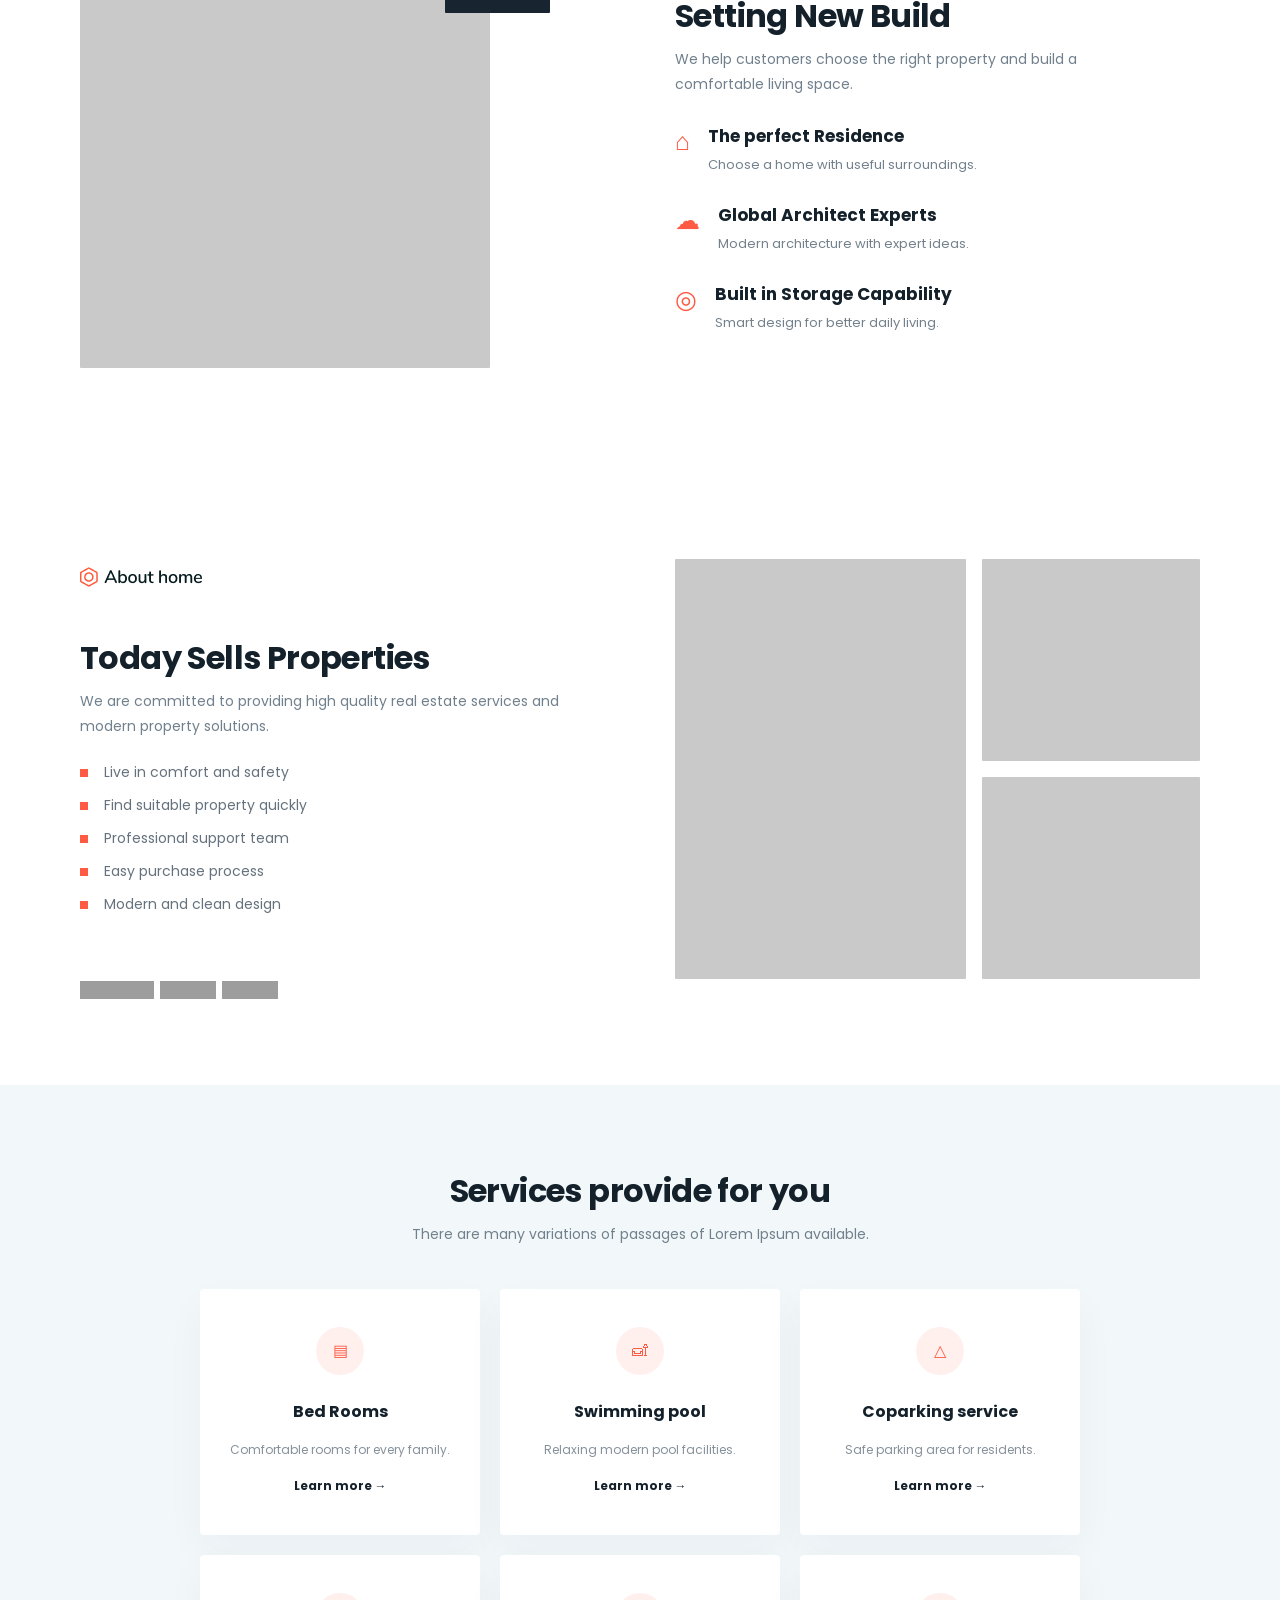
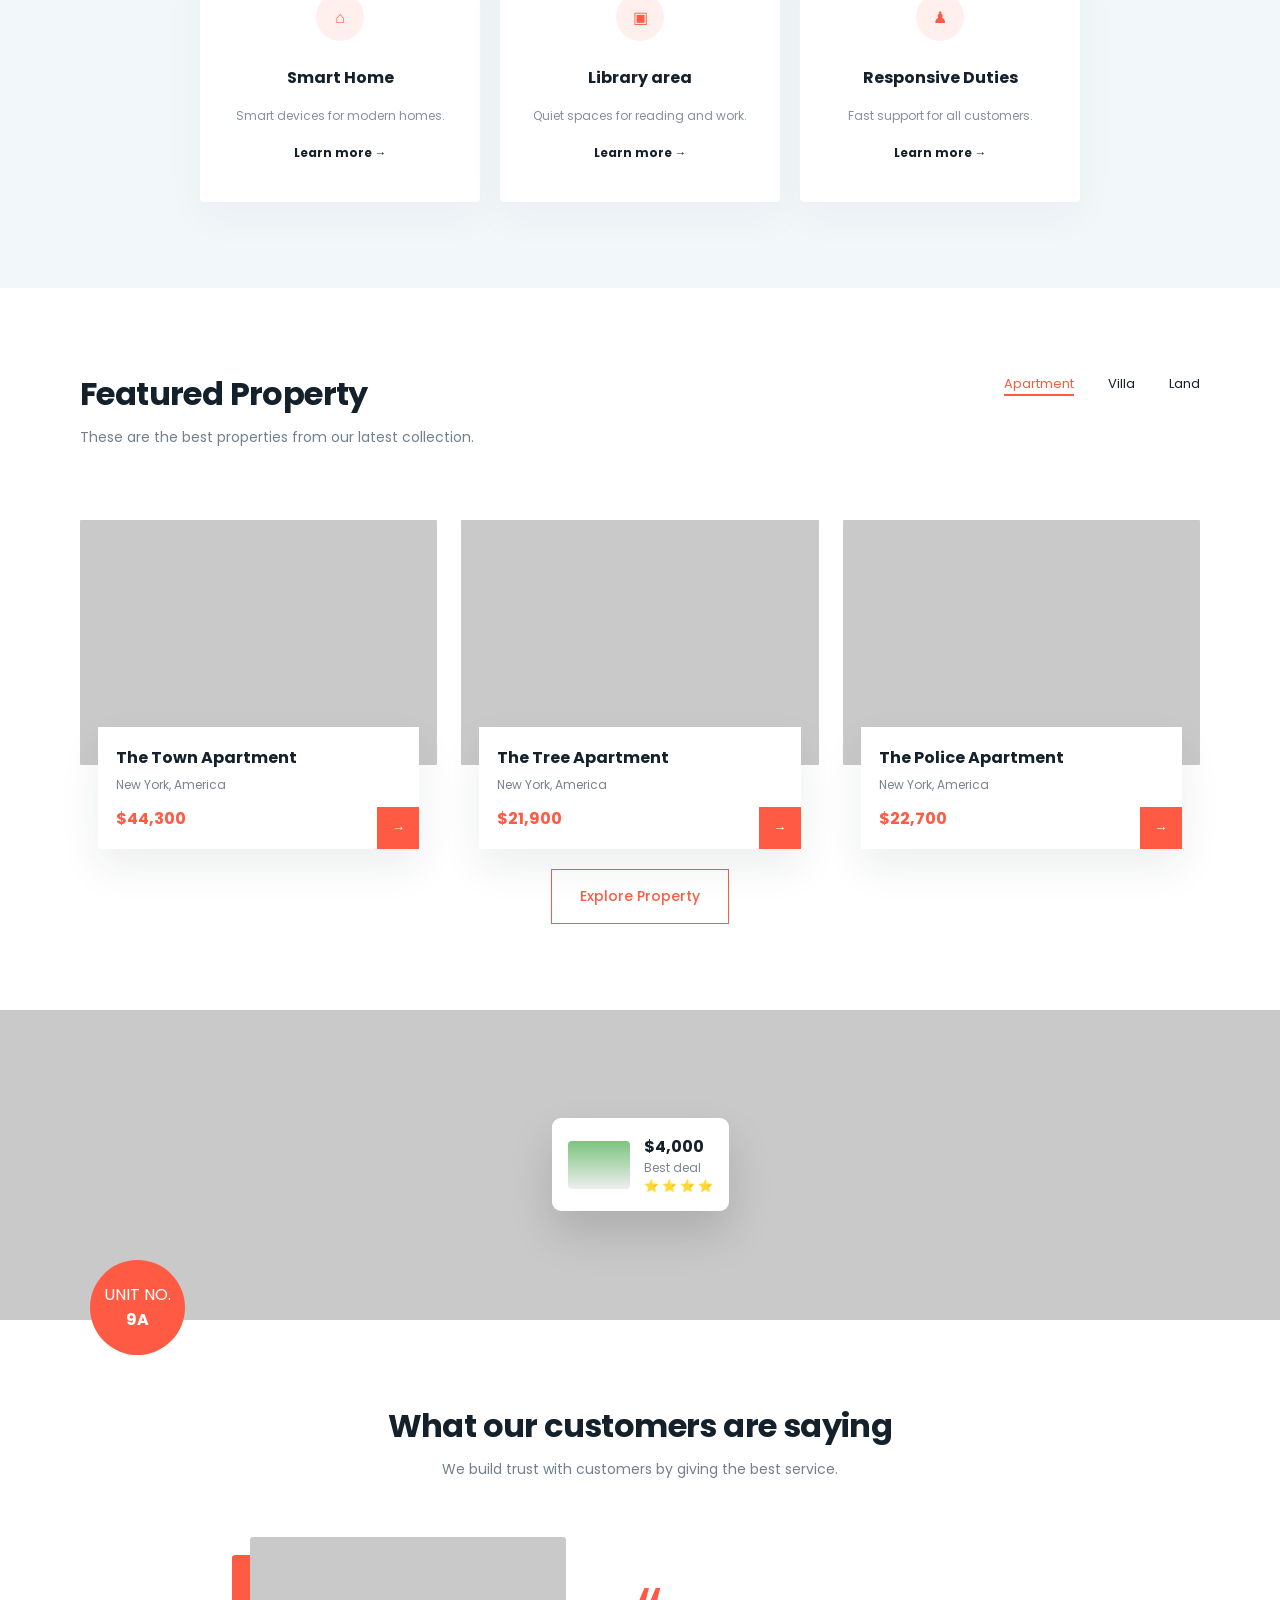
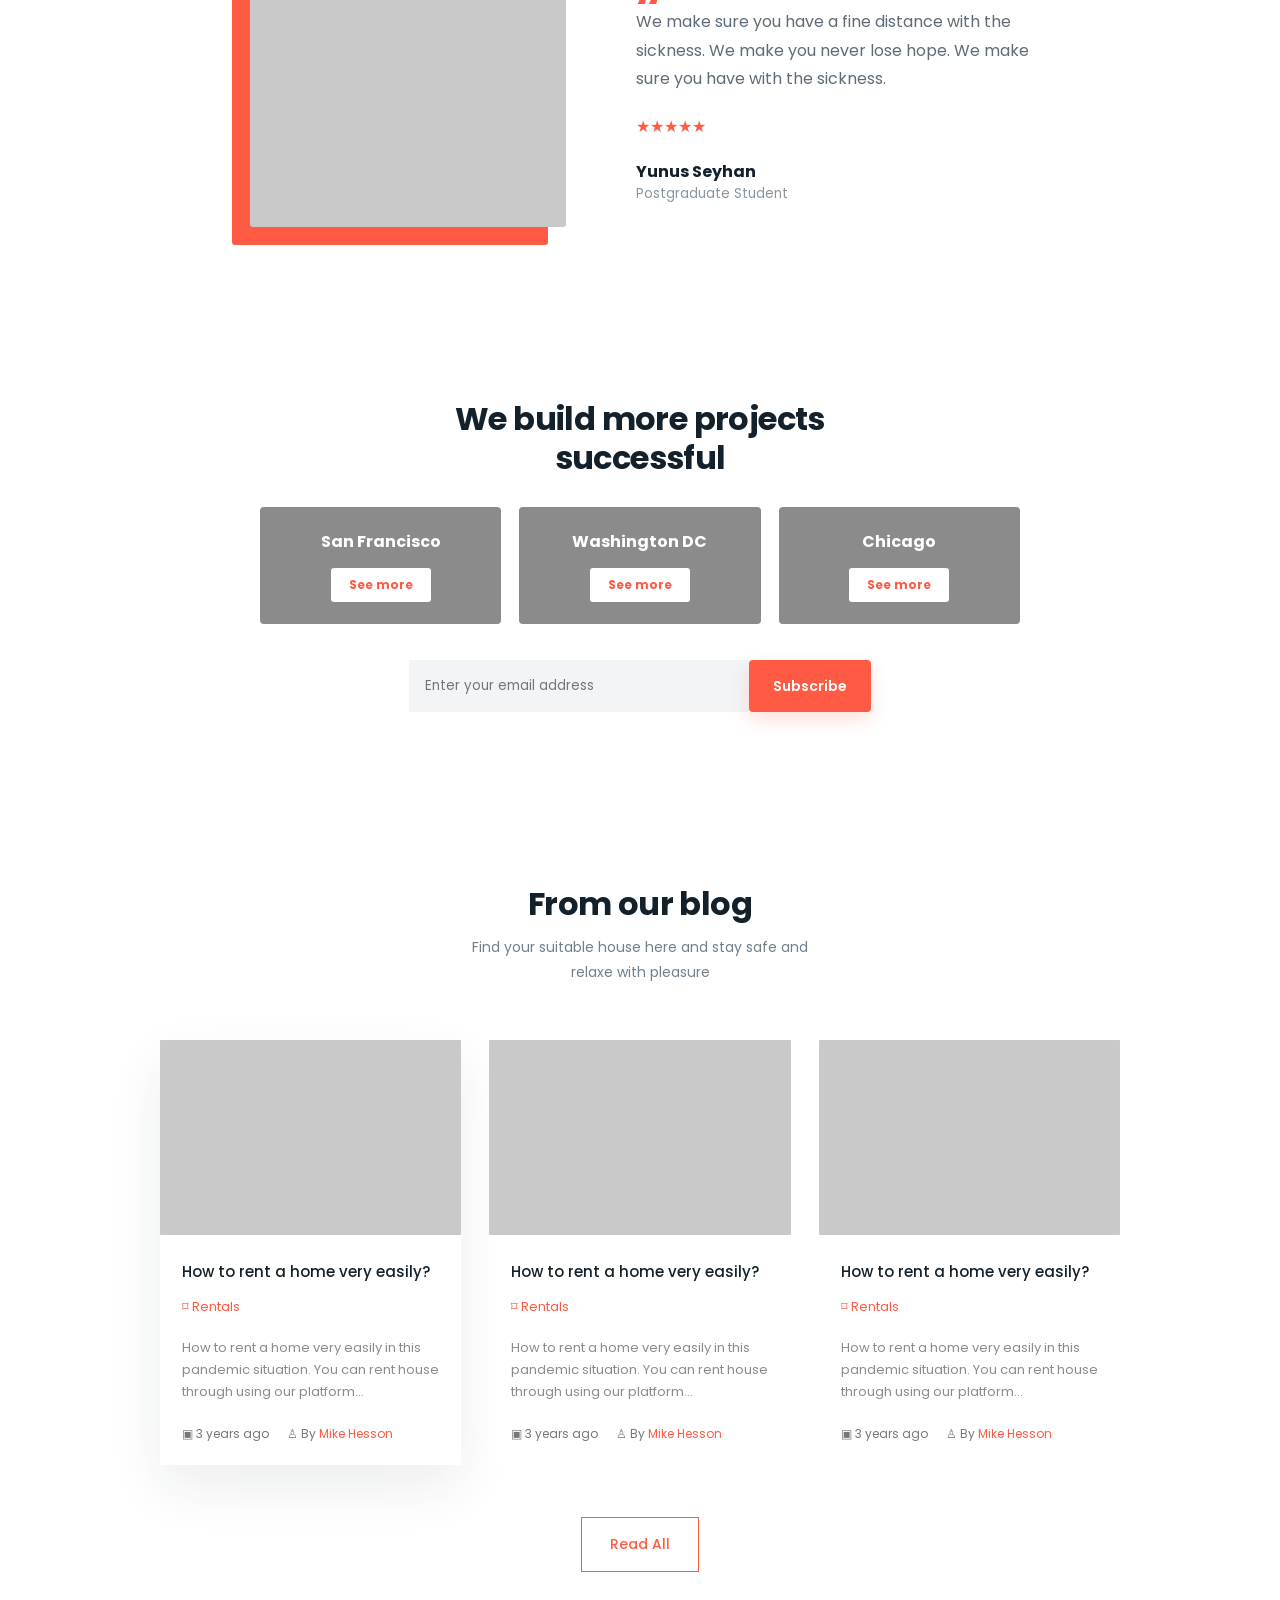
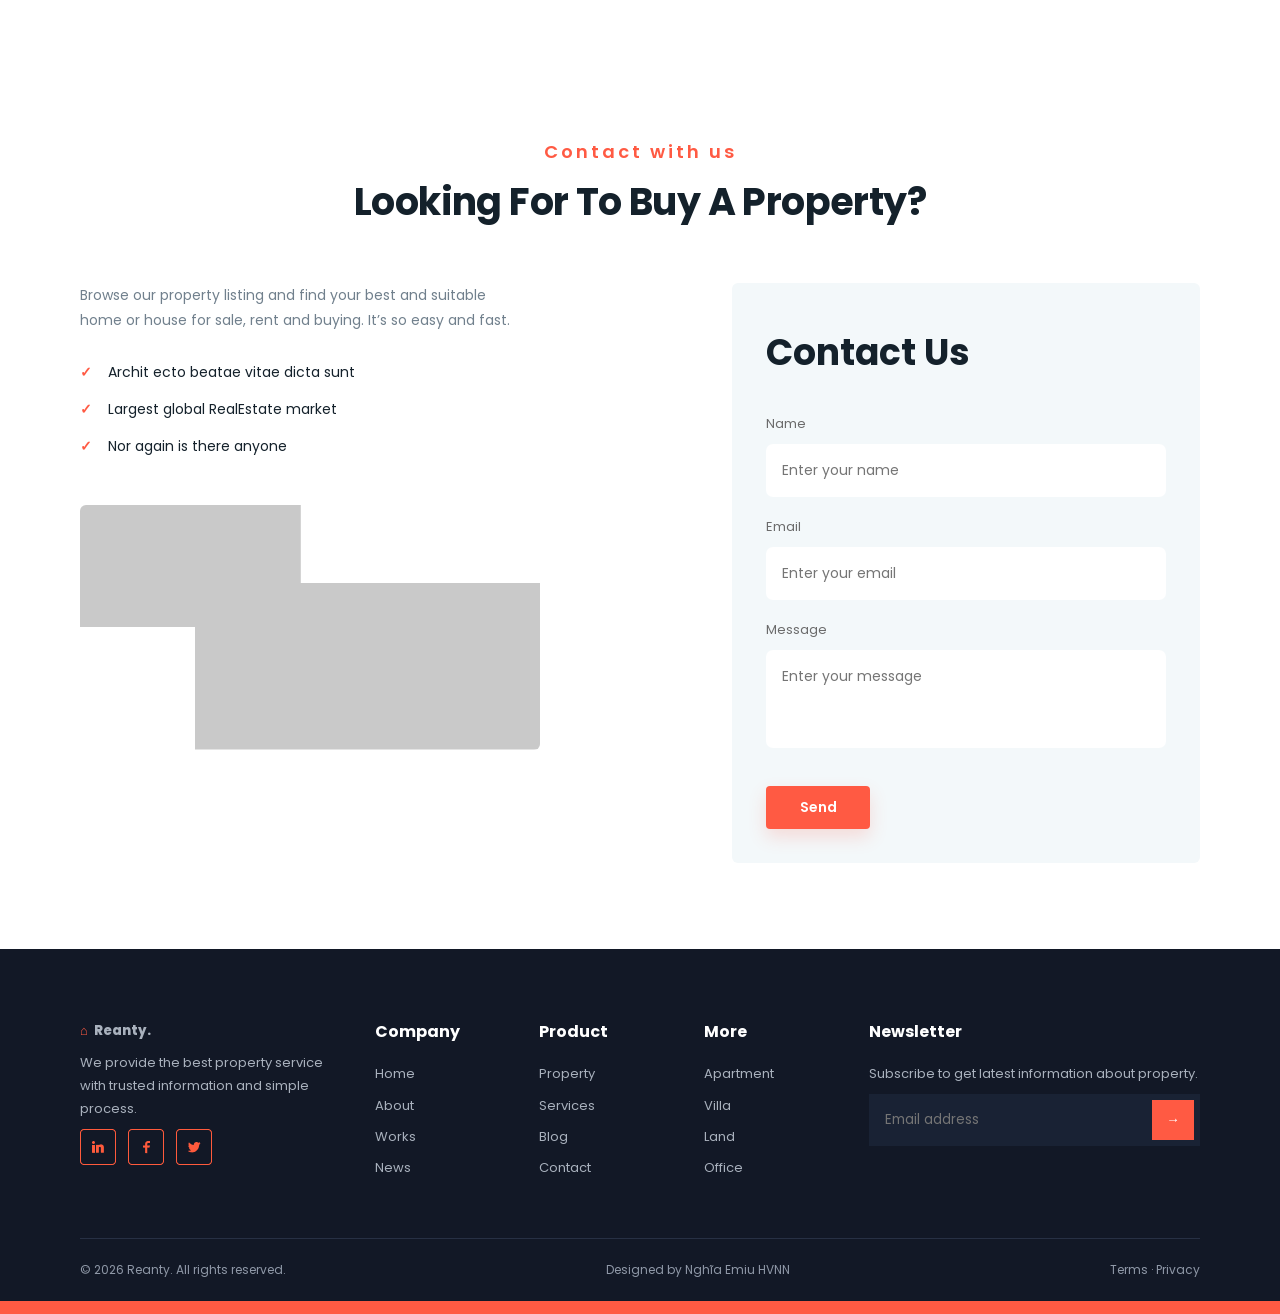
==== commit bbbd1dc7: "add icons footer" ====
--- a/index.html
+++ b/index.html
@@ -100,7 +100,7 @@
             </div>
             <div class="search-pill">How it works <b>→</b></div>
             <div class="arrow-mark">
-              <img src="./public/images/vector.png" alt="" />
+              <img src="./public/images/vector1.png" alt="" />
             </div>
           </div>
         </div>
@@ -479,7 +479,11 @@
             We provide the best property service with trusted information and
             simple process.
           </p>
-          <div class="social">⌁ ⌁ ⌁</div>
+          <div class="social">
+            <a href="#"><span class="social-icon"><img src="./public/images/Linkedin.png" alt=""></span></a>
+            <a href="#"><span class="social-icon"><img src="./public/images/Facebook.png" alt=""></span></a>
+            <a href="#"><span class="social-icon"><img src="./public/images/Twitter (1).png" alt=""></span></a>
+          </div>
         </div>
         <div>
           <h4>Company</h4>
--- a/css/sections/property-types.css
+++ b/css/sections/property-types.css
@@ -1,4 +1,3 @@
-/* Property Types */
 .type-cards {
     display: grid;
     grid-template-columns: repeat(3, 1fr);
--- a/css/sections/services.css
+++ b/css/sections/services.css
@@ -1,4 +1,3 @@
-/* Services */
 .services-grid {
     display: grid;
     grid-template-columns: repeat(3, 1fr);
--- a/css/sections/property-list.css
+++ b/css/sections/property-list.css
@@ -1,4 +1,3 @@
-/* Property List */
 .section-head {
     display: flex;
     justify-content: space-between;
--- a/css/sections/testimonial.css
+++ b/css/sections/testimonial.css
@@ -1,4 +1,3 @@
-/* Testimonial */
 .testi-wrap {
     display: grid;
     grid-template-columns: .8fr 1fr;
--- a/css/sections/projects.css
+++ b/css/sections/projects.css
@@ -1,4 +1,3 @@
-/* Projects */
 .project-boxes {
     display: grid;
     grid-template-columns: repeat(3, 1fr);
--- a/css/sections/subscribe.css
+++ b/css/sections/subscribe.css
@@ -1,4 +1,3 @@
-/* Subscribe */
 .subscribe {
     display: flex;
     justify-content: center;
--- a/css/layout/footer.css
+++ b/css/layout/footer.css
@@ -8,6 +8,11 @@
     display: grid;
     grid-template-columns: 1.6fr .8fr .8fr .8fr 1.4fr;
     gap: 35px;
+}
+.social {
+    display: flex;
+    flex-direction: row;
+    gap: 12px;
 }
 
 .footer p,
--- a/css/responsive.css
+++ b/css/responsive.css
@@ -1,9 +1,13 @@
-/* Responsive */
+/* =====================================
+   TABLET
+===================================== */
 @media (max-width: 900px) {
+
     h1 {
         font-size: 42px;
     }
 
+    /* Header */
     .nav {
         position: absolute;
         top: 72px;
@@ -14,7 +18,8 @@
         flex-direction: column;
         align-items: flex-start;
         padding: 22px 5%;
-        box-shadow: 0 12px 30px rgba(0, 0, 0, .08);
+        box-shadow: 0 12px 30px rgba(0,0,0,.08);
+        z-index: 999;
     }
 
     .menu-toggle:checked ~ .nav {
@@ -33,9 +38,11 @@
         background: #14212b;
     }
 
+    /* Layout */
     .hero-grid,
     .two-col,
-    .testi-wrap {
+    .testi-wrap,
+    .contact-grid {
         grid-template-columns: 1fr;
     }
 
@@ -61,7 +68,7 @@
     .services-grid,
     .property-grid,
     .blog-grid {
-        grid-template-columns: 1fr 1fr;
+        grid-template-columns: repeat(2, 1fr);
     }
 
     .section-head {
@@ -73,15 +80,107 @@
     }
 
     .footer-grid {
-        grid-template-columns: 1fr 1fr;
+        grid-template-columns: repeat(2, 1fr);
     }
 
     .contact-shape {
         width: 100%;
+        max-width: 420px;
+        height: 210px;
+    }
+
+    .contact-form {
+        width: 100%;
     }
 }
 
+
+/* =====================================
+   MOBILE
+===================================== */
+@media (max-width: 768px) {
+
+    /* ---------- TOP BAR ---------- */
+
+    .top-bar {
+        height: 34px;
+        padding: 0;
+        background: #061c22;
+        overflow: hidden;
+    }
+
+    .top-bar-wrap {
+        height: 34px;
+        display: flex;
+        justify-content: center;
+        align-items: center;
+    }
+
+    .top-left {
+        width: 100%;
+        display: flex;
+        justify-content: center;
+        align-items: center;
+        gap: 0;
+        font-size: 13px;
+    }
+
+    .top-left span:not(:first-child) {
+        display: none;
+    }
+
+    .top-right {
+        display: none;
+    }
+
+    .top-left span:first-child {
+        color: #fff;
+        white-space: nowrap;
+    }
+
+    /* ---------- CONTACT ---------- */
+
+    .contact {
+        overflow: hidden;
+        padding-top: 60px;
+    }
+
+    .contact-title {
+        font-size: 34px;
+        line-height: 1.25;
+        margin-bottom: 35px;
+    }
+
+    .contact-grid {
+        grid-template-columns: 1fr;
+        gap: 40px;
+    }
+
+    .contact-info .text {
+        max-width: 100%;
+        line-height: 1.8;
+    }
+
+    .contact-list li {
+        line-height: 1.6;
+    }
+
+    .contact-form {
+        width: 100%;
+        padding: 30px 24px;
+    }
+
+    .contact-form h3 {
+        font-size: 32px;
+    }
+}
+
+
+/* =====================================
+   SMALL MOBILE
+===================================== */
 @media (max-width: 600px) {
+
     .section {
         padding: 58px 0;
     }
@@ -94,6 +193,8 @@
         font-size: 26px;
     }
 
+    /* Hero */
+
     .hero {
         padding: 45px 0 60px;
     }
@@ -117,6 +218,8 @@
     .price-card {
         top: 175px;
     }
+
+    /* Grids */
 
     .type-cards,
     .services-grid,
@@ -143,6 +246,8 @@
         margin-top: 20px;
     }
 
+    /* Banner */
+
     .wide-banner {
         height: 230px;
     }
@@ -151,6 +256,8 @@
         left: 8%;
     }
 
+    /* Testimonial */
+
     .testi-wrap {
         gap: 40px;
     }
@@ -159,21 +266,41 @@
         height: 230px;
     }
 
+    /* Subscribe */
+
     .subscribe {
         flex-direction: column;
     }
 
-    .subscribe input {
-        width: 100%;
-    }
-
+    .subscribe input,
     .subscribe .btn {
         width: 100%;
     }
 
+    /* Contact */
+
+    .contact-title {
+        font-size: 30px;
+    }
+
     .contact-form {
-        padding: 26px;
-    }
+        padding: 24px;
+    }
+
+    .contact-form h3 {
+        font-size: 28px;
+    }
+
+    .contact-form input,
+    .contact-form textarea {
+        font-size: 14px;
+    }
+
+    .contact-shape {
+        height: 180px;
+    }
+
+    /* Footer */
 
     .footer-grid {
         grid-template-columns: 1fr;
@@ -181,6 +308,7 @@
 
     .footer-bottom {
         display: block;
+        text-align: center;
     }
 
     .mini-tabs {
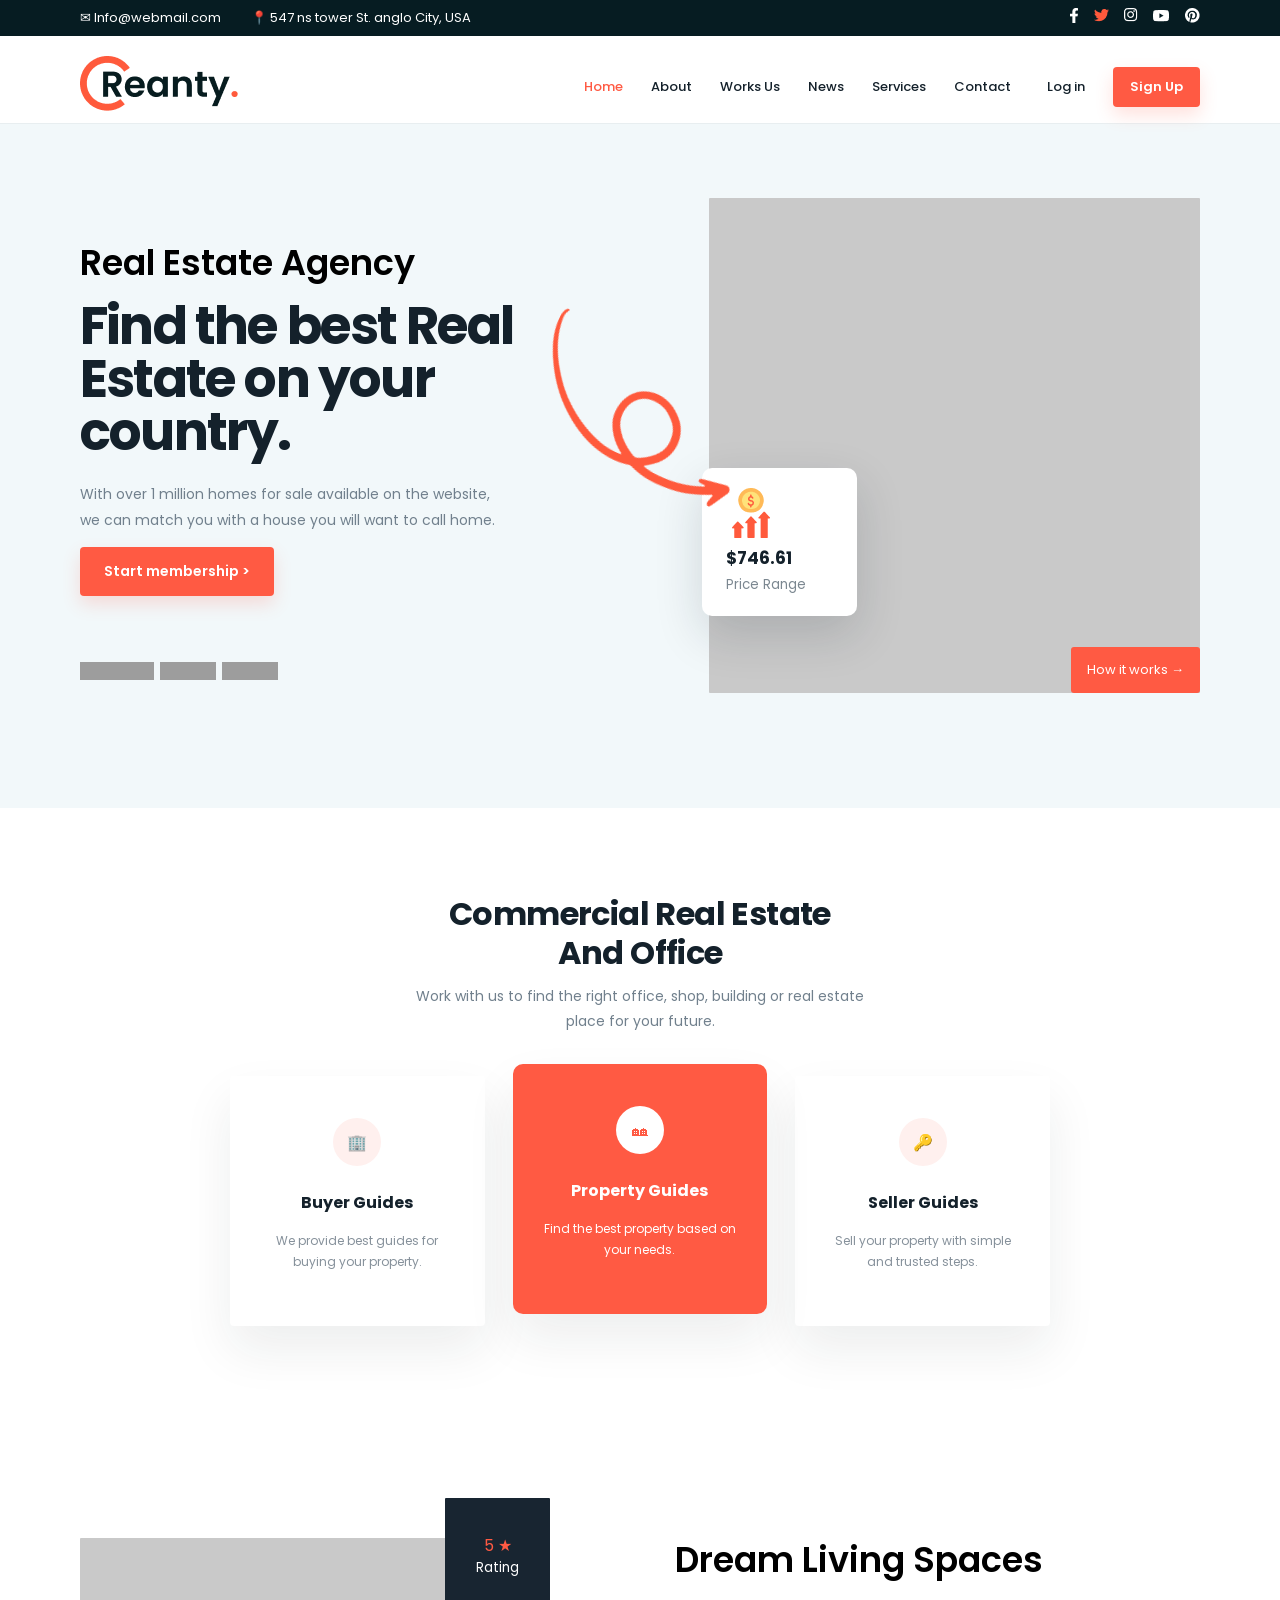
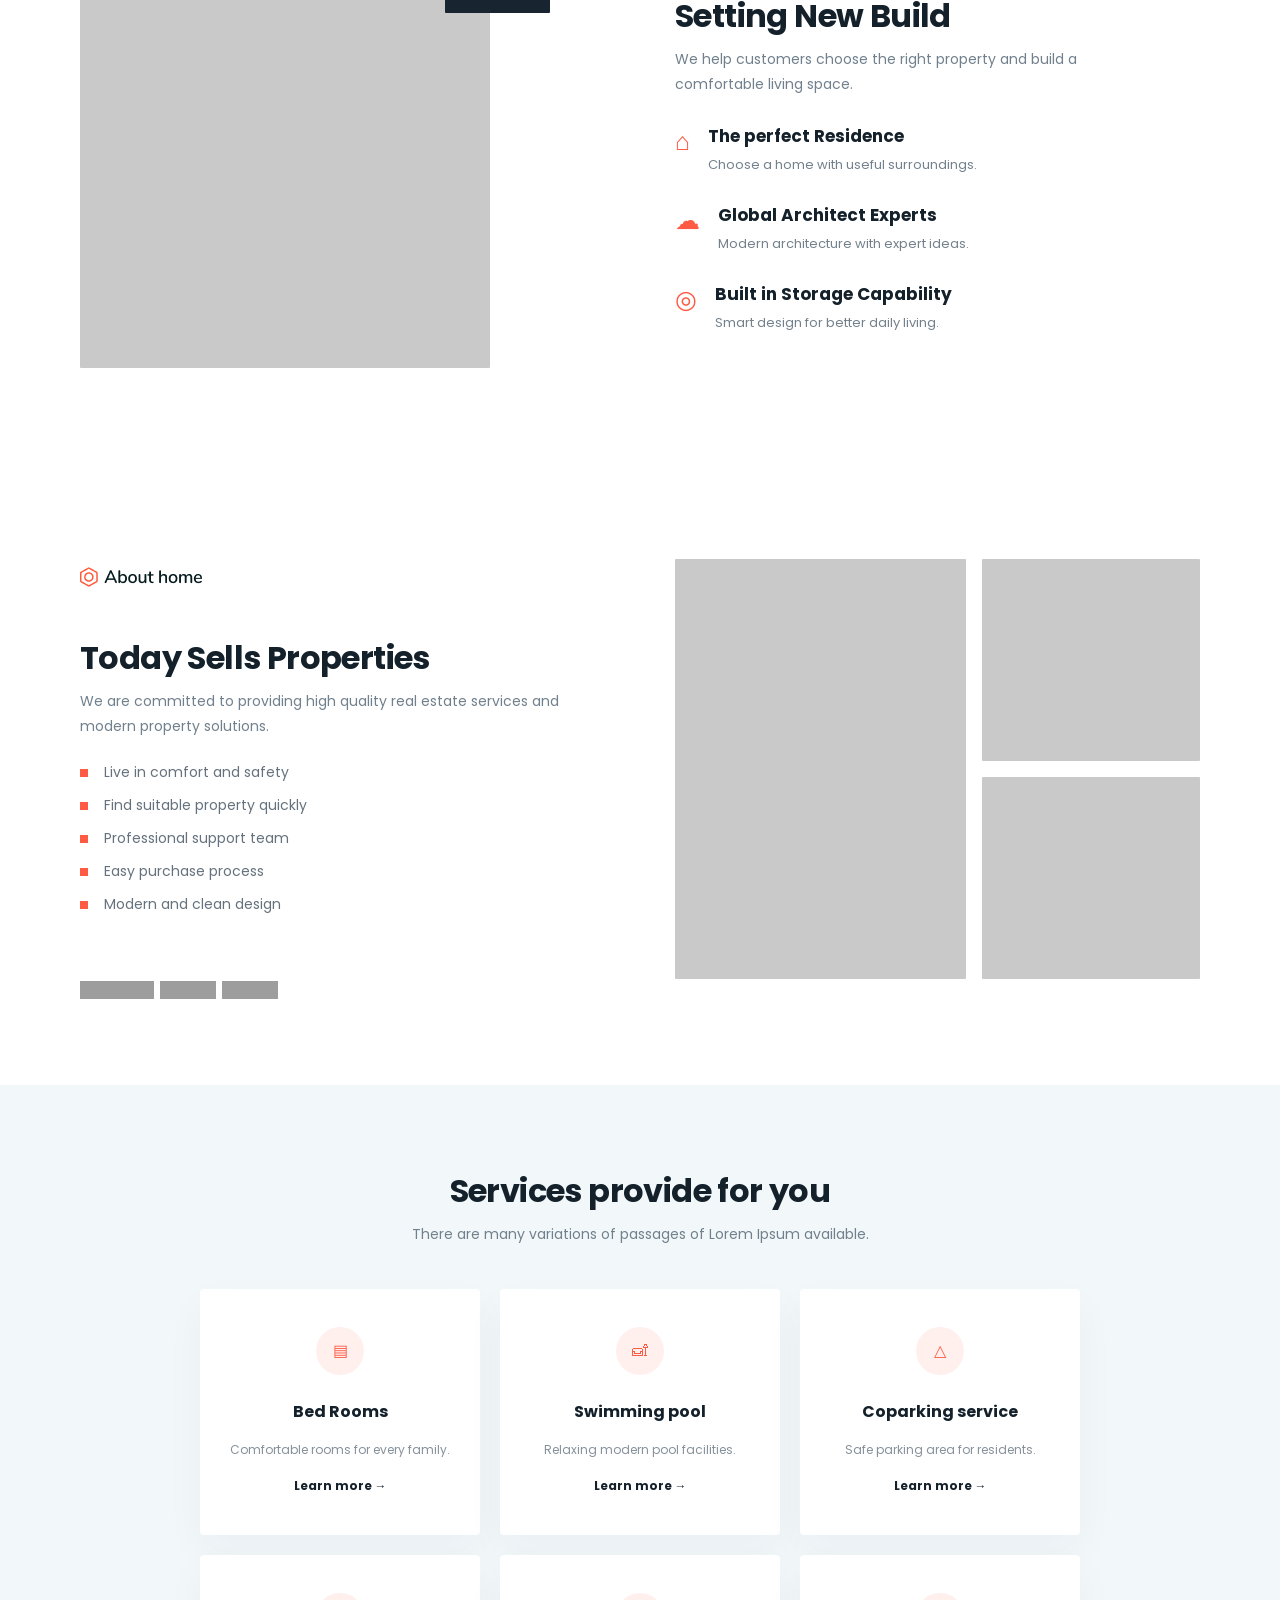
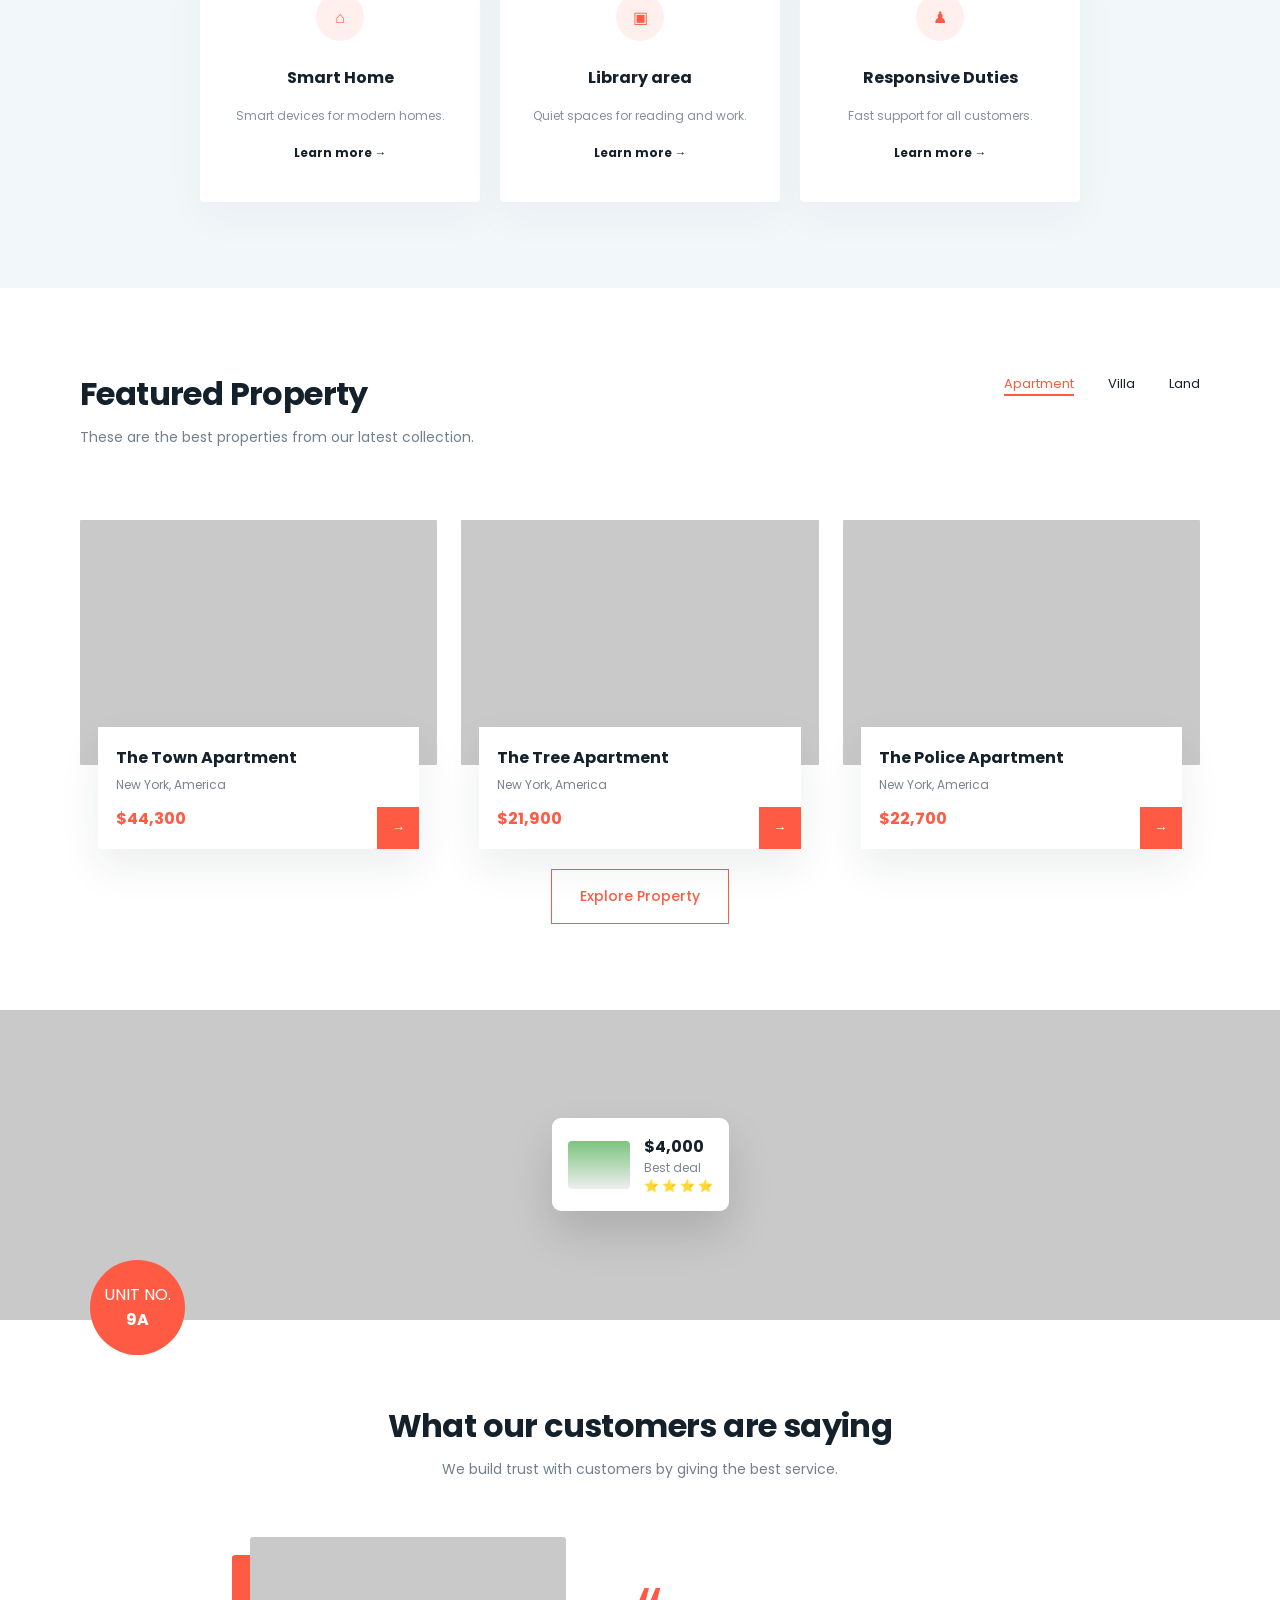
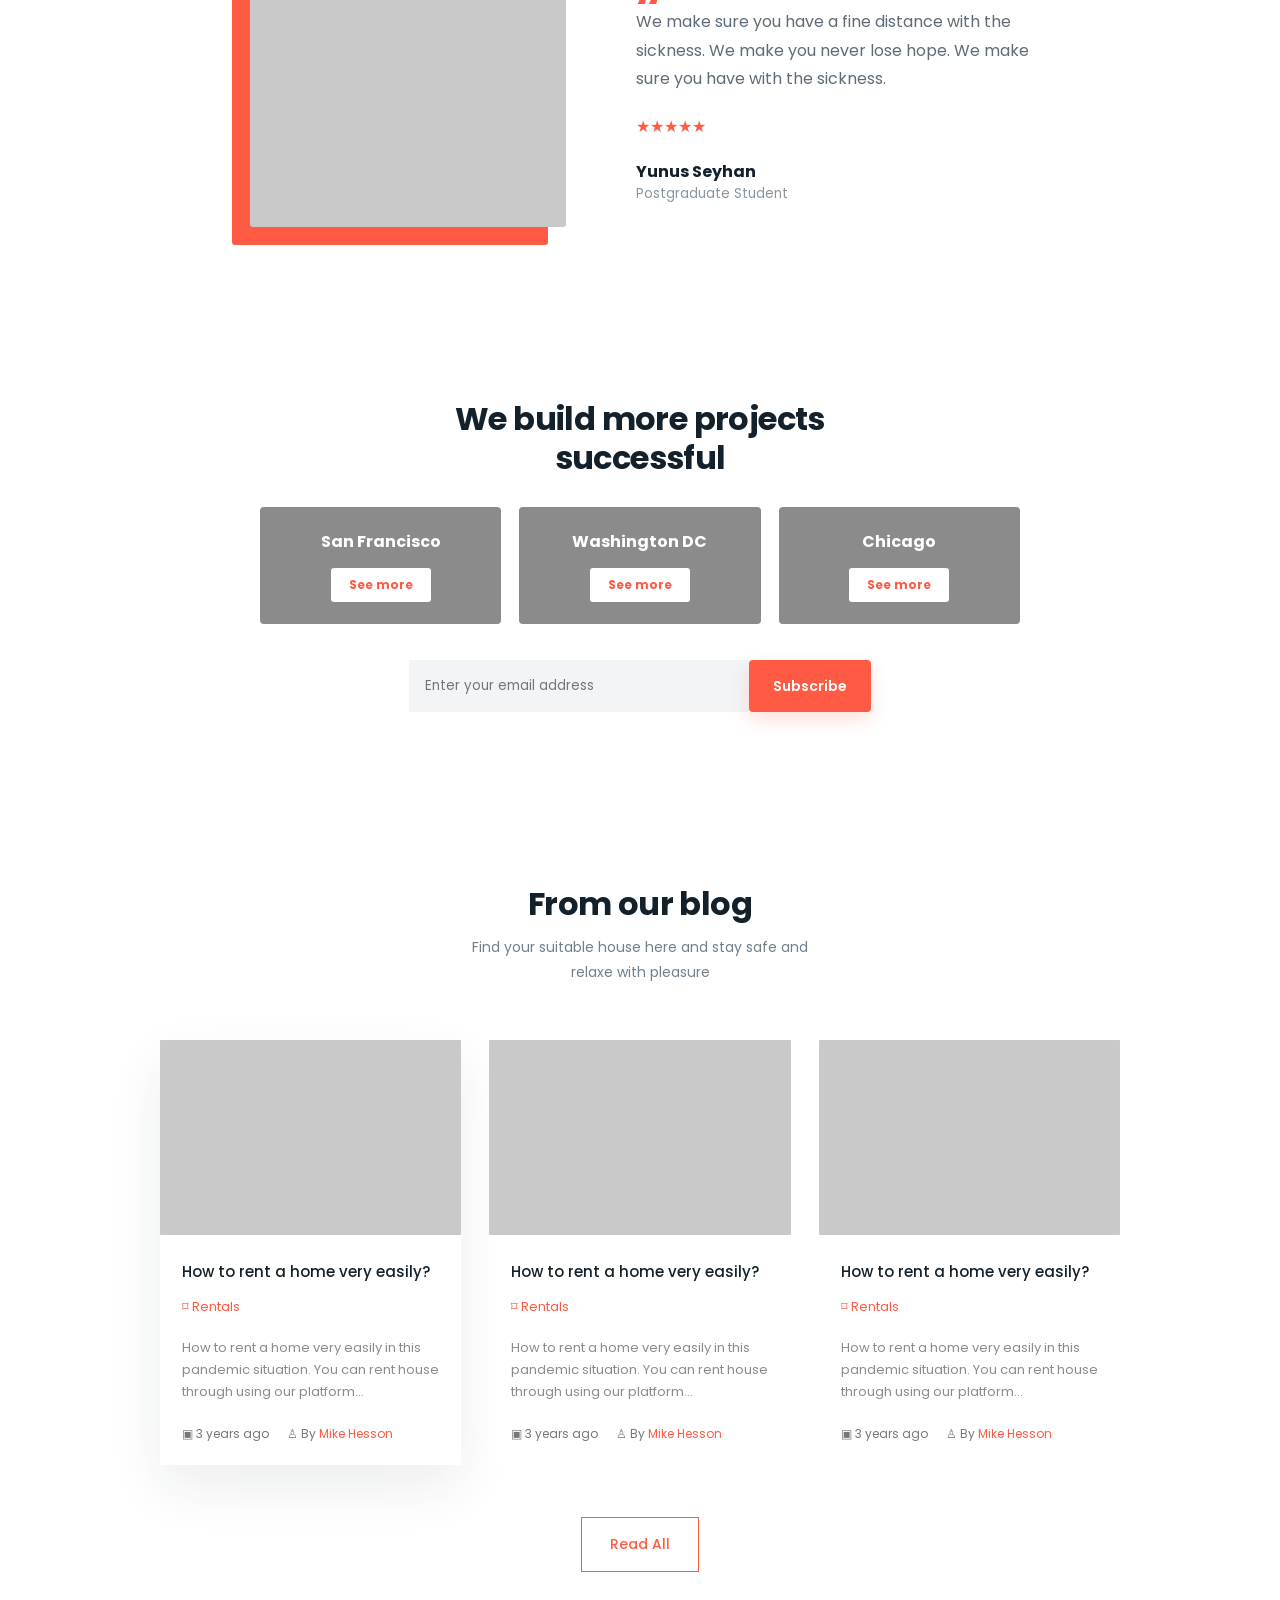
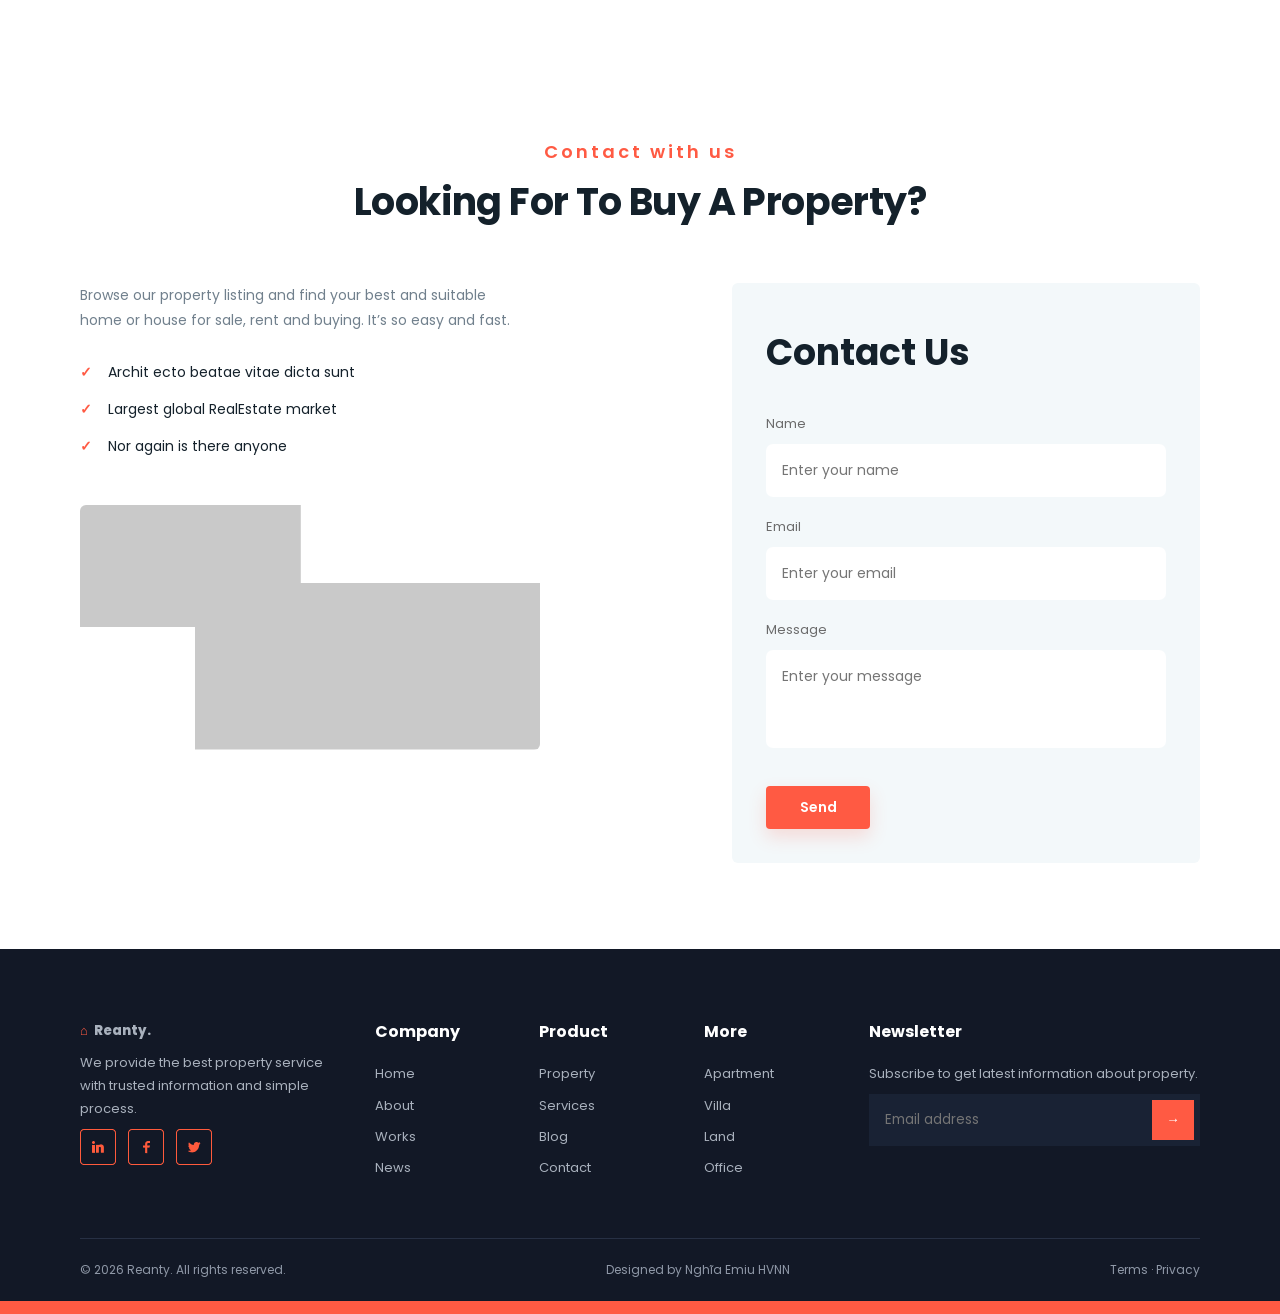
==== commit 5c17366b: "change name vector" ====
--- a/index.html
+++ b/index.html
@@ -100,7 +100,7 @@
             </div>
             <div class="search-pill">How it works <b>→</b></div>
             <div class="arrow-mark">
-              <img src="./public/images/vector1.png" alt="" />
+              <img src="./public/images/Vector1.png" alt="" />
             </div>
           </div>
         </div>
